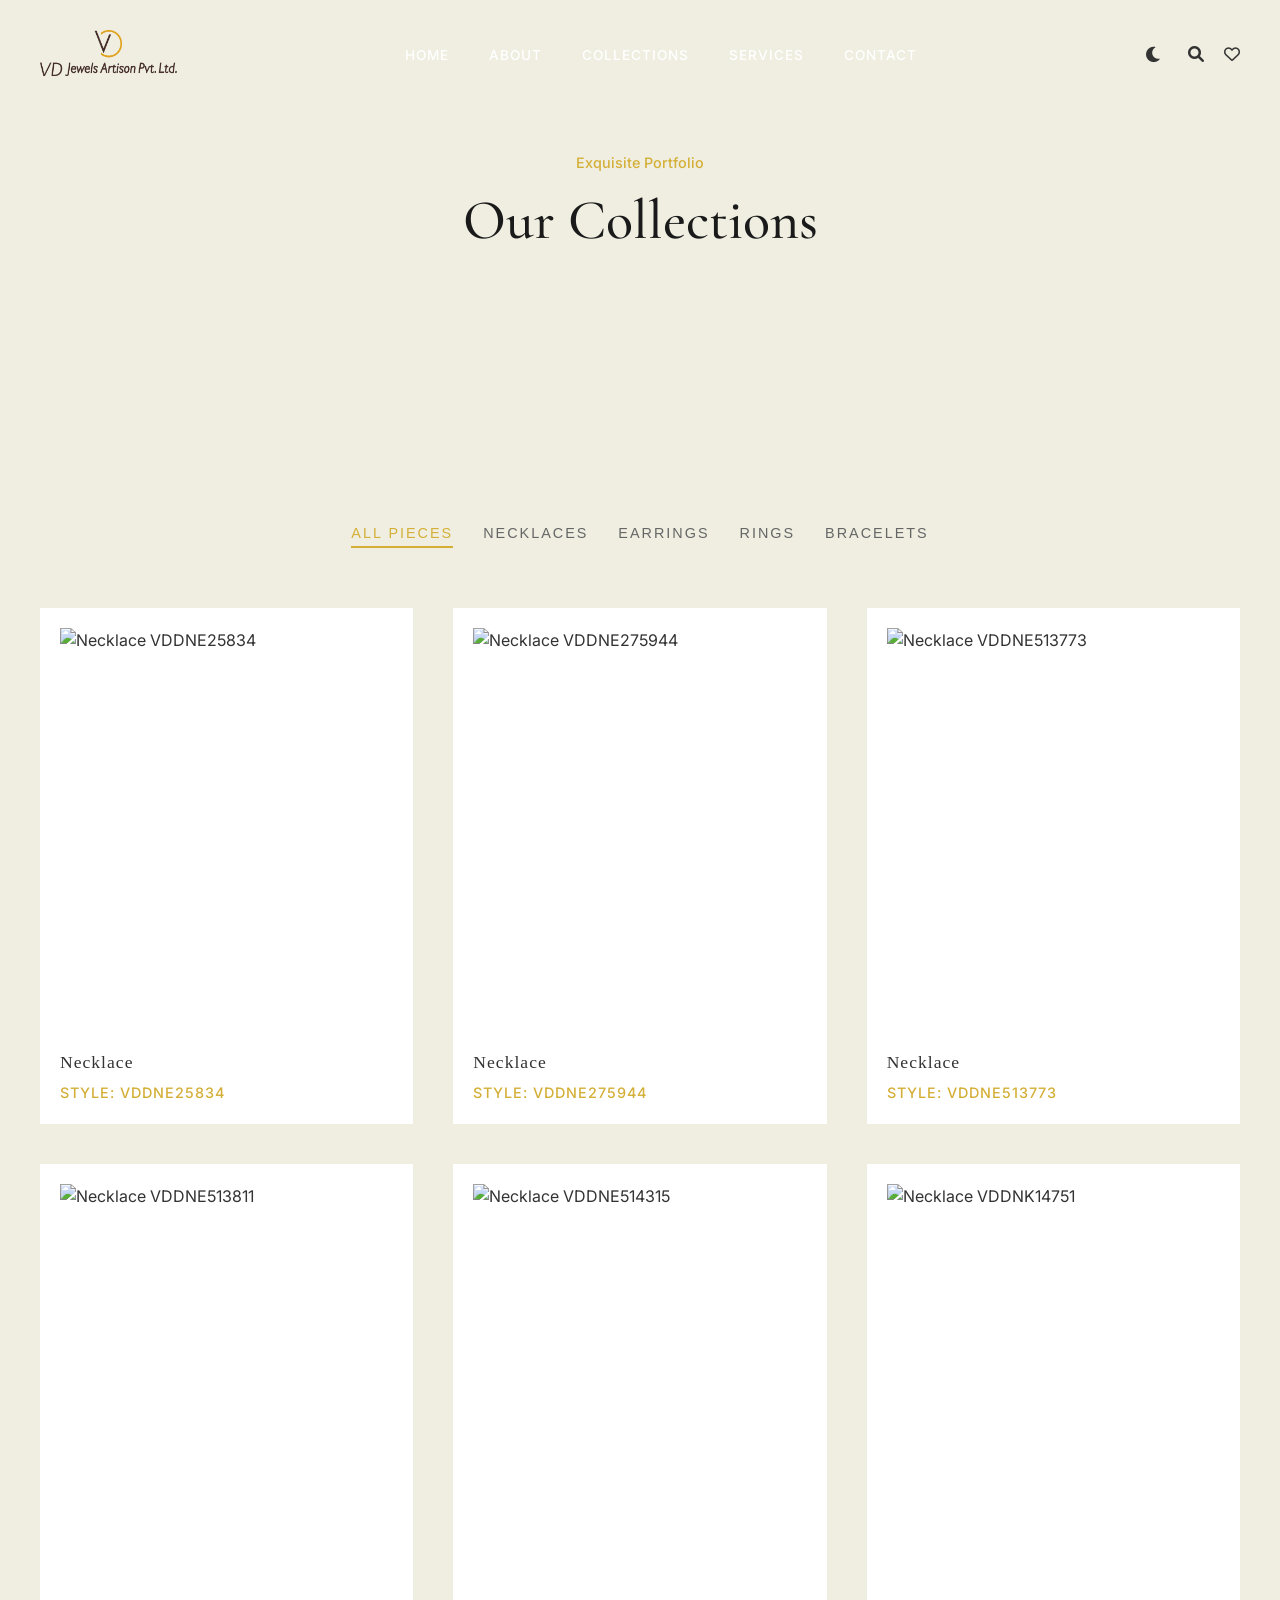
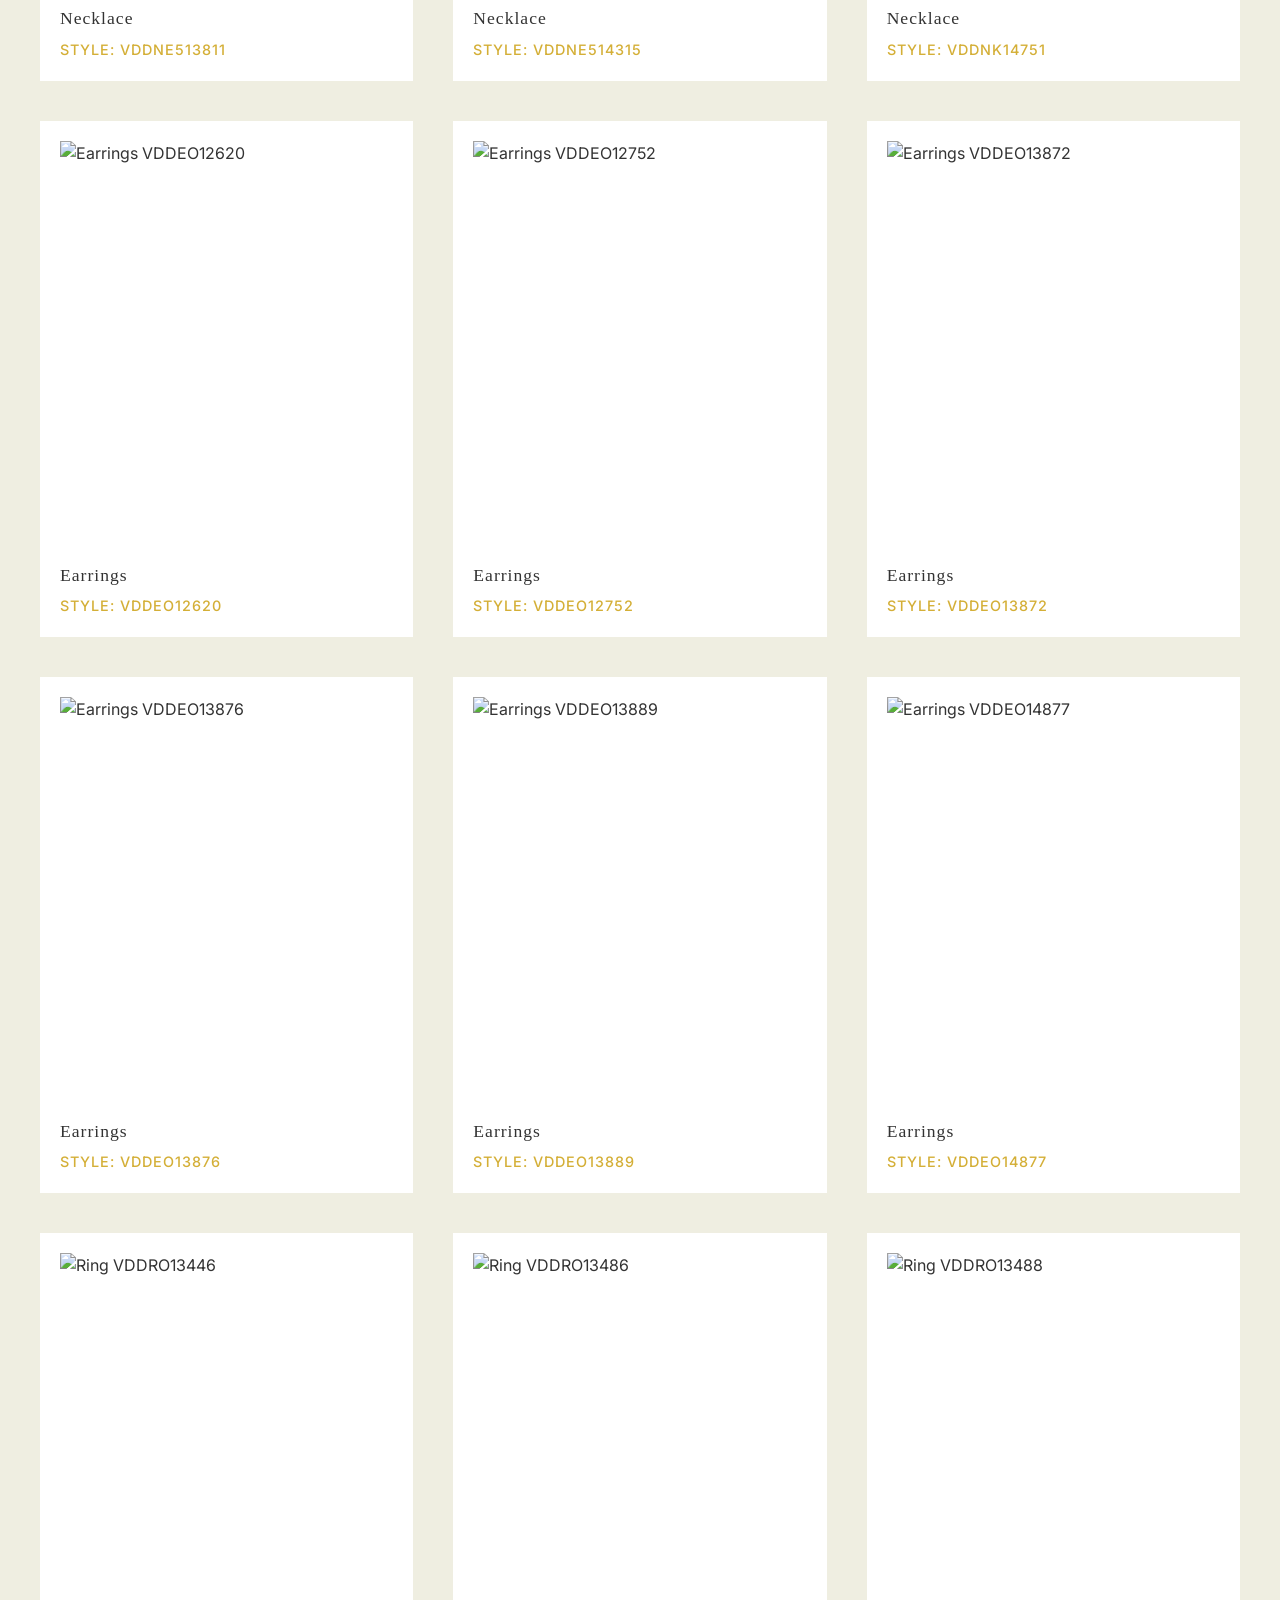
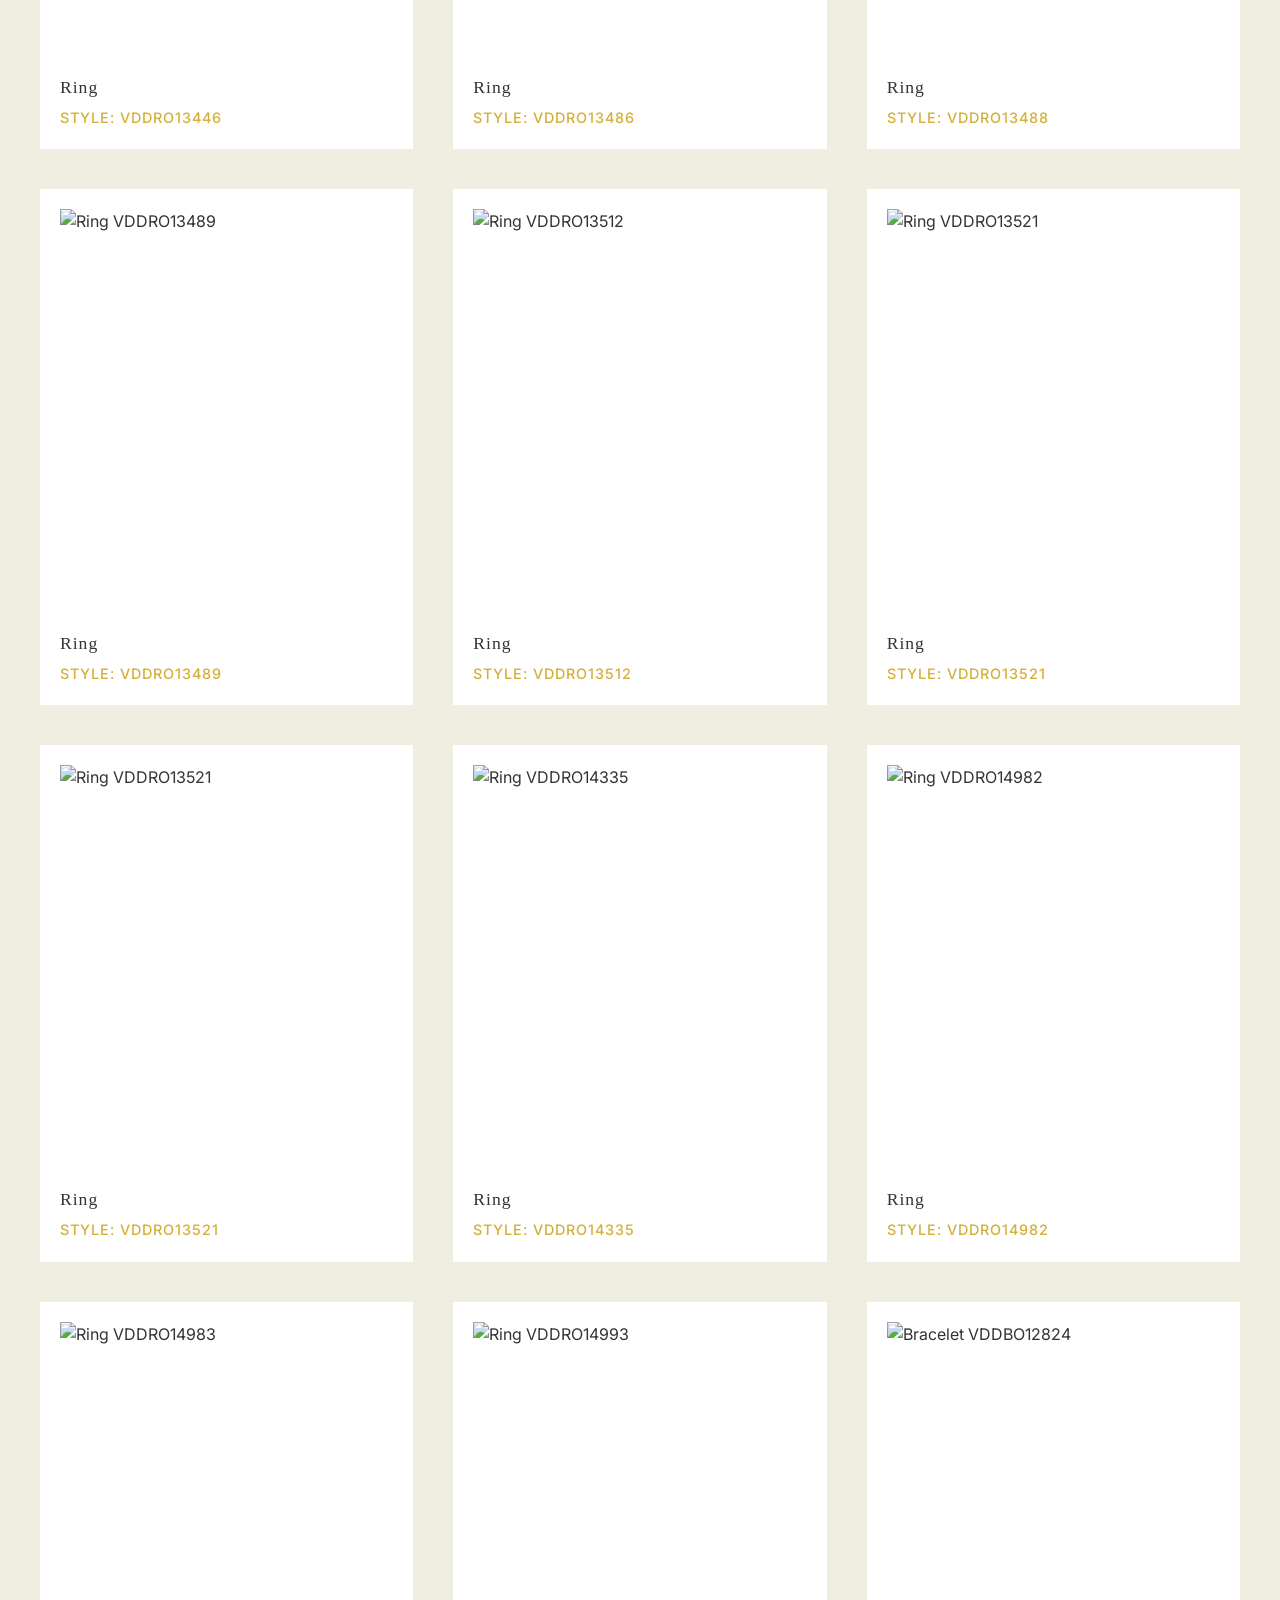
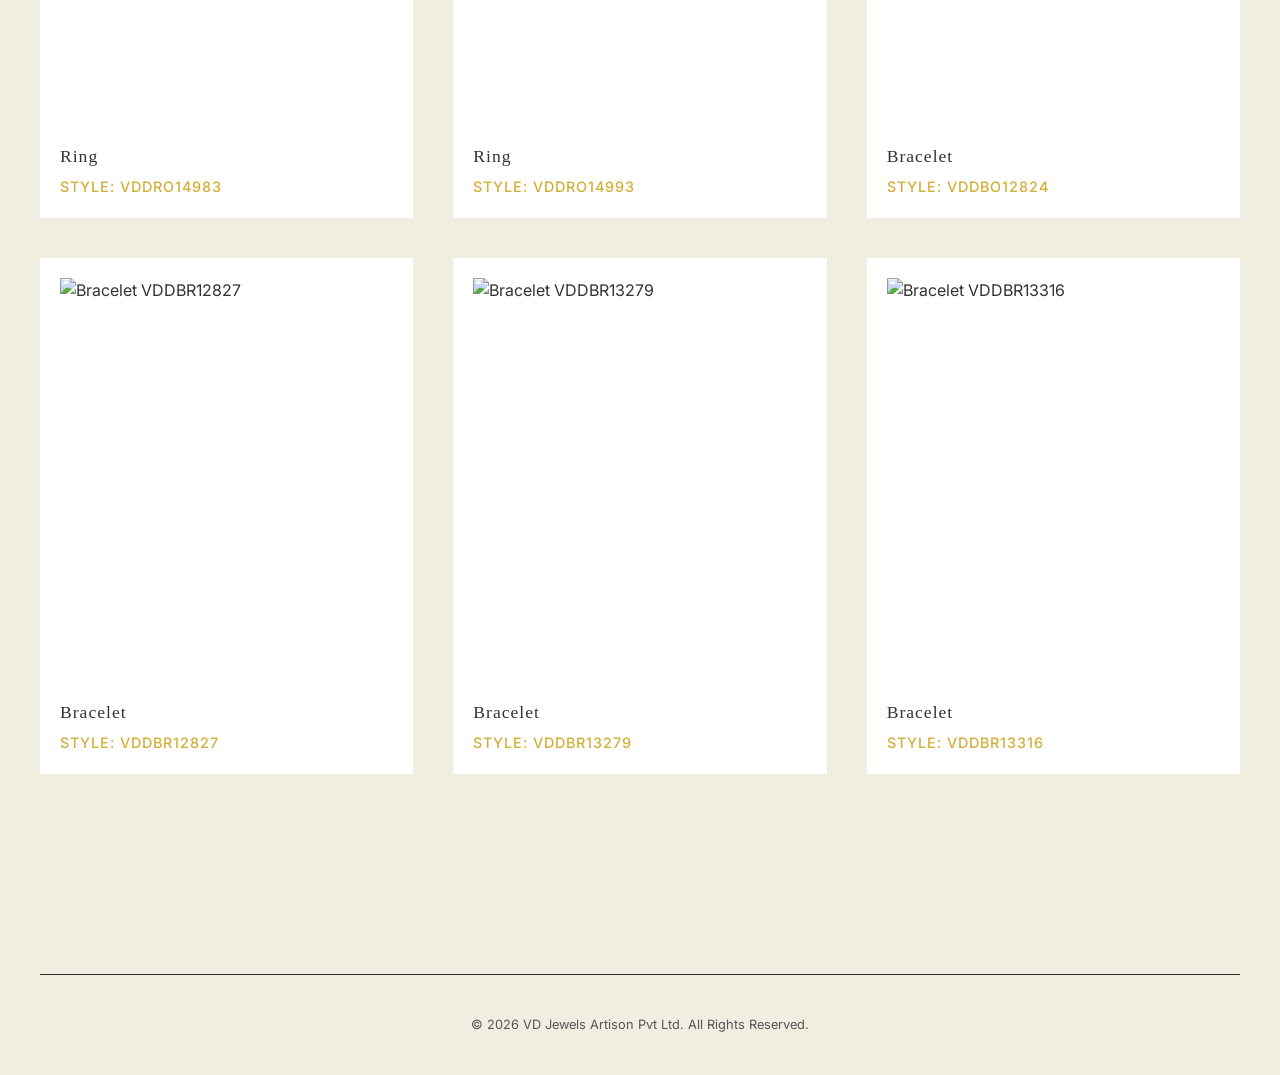
==== products.html @ 435f90dc "Summary (required) Upload" ====
<!DOCTYPE html>
<html lang="en">
<head>
    <meta charset="UTF-8">
    <meta name="viewport" content="width=device-width, initial-scale=1.0">
    <title>Collections | VD Jewels Artison</title>
    <link rel="stylesheet" href="index.css">
    <link rel="stylesheet" href="https://cdnjs.cloudflare.com/ajax/libs/font-awesome/6.0.0/css/all.min.css">
    <style>
        .filter-container {
            display: flex;
            justify-content: center;
            gap: 30px;
            margin-bottom: 60px;
        }
        .filter-btn {
            background: none;
            border: none;
            font-size: 0.9rem;
            text-transform: uppercase;
            letter-spacing: 2px;
            cursor: pointer;
            color: var(--text-light);
            padding-bottom: 5px;
            border-bottom: 2px solid transparent;
            transition: var(--transition);
        }
        .filter-btn.active {
            color: var(--accent-gold);
            border-bottom: 2px solid var(--accent-gold);
        }
        .gallery-grid {
            display: grid;
            grid-template-columns: repeat(auto-fill, minmax(350px, 1fr));
            gap: 40px;
        }
        .product-item {
            background: white;
            padding: 20px;
            transition: var(--transition);
        }
        .product-item:hover {
            box-shadow: 0 20px 40px rgba(0,0,0,0.05);
            transform: translateY(-10px);
        }
        .product-img-wrapper {
            height: 400px;
            overflow: hidden;
            margin-bottom: 20px;
            background-color: #ffffff; /* White background as requested */
            display: flex;
            align-items: center;
            justify-content: center;
        }
        .product-img-wrapper img {
            width: 100%;
            height: 100%;
            object-fit: cover;
            mix-blend-mode: multiply; /* Blends white background to pure white */
        }
        .product-info h3 {
            font-size: 1.2rem;
            margin-bottom: 5px;
        }
        .product-info p {
            color: var(--accent-gold);
            font-weight: 500;
        }
    </style>
</head>
<body>
    <nav id="navbar" class="scrolled">
        <div class="container">
            <a href="index.html" class="logo">
                <img src="assets/logo_uploaded.png" alt="VD JEWELS ARTISON">
            </a>
            <ul class="nav-links">
                <li><a href="index.html">Home</a></li>
                <li><a href="about.html">About</a></li>
                <li><a href="products.html">Collections</a></li>
                <li><a href="services.html">Services</a></li>
                <li><a href="contact.html">Contact</a></li>
            </ul>
            <div class="nav-icons">
                <button id="theme-toggle" class="theme-toggle" aria-label="Toggle theme">
                    <i class="fas fa-moon"></i>
                </button>
                <a href="#"><i class="fas fa-search"></i></a>
                <a href="#"><i class="far fa-heart"></i></a>
            </div>
        </div>
    </nav>

    <header class="section-padding" style="background: var(--primary-color); padding-top: 150px; text-align: center;">
        <div class="container">
            <span class="section-subtitle">Exquisite Portfolio</span>
            <h1 class="section-title">Our Collections</h1>
        </div>
    </header>

    <section class="section-padding fade-in">
        <div class="container">
            <div class="filter-container">
                <button class="filter-btn active" data-filter="all">All Pieces</button>
                <button class="filter-btn" data-filter="necklaces">Necklaces</button>
                <button class="filter-btn" data-filter="earrings">Earrings</button>
                <button class="filter-btn" data-filter="rings">Rings</button>
                <button class="filter-btn" data-filter="bracelets">Bracelets</button>
            </div>

            <div class="gallery-grid" id="gallery-grid">
                <!-- Products will be generated here by JavaScript -->
            </div>
        </div>
    </section>

    <footer>
        <div class="container">
            <div class="footer-bottom">
                <p>&copy; 2026 VD Jewels Artison Pvt Ltd. All Rights Reserved.</p>
            </div>
        </div>
    </footer>

    <script src="main.js"></script>
    <script>
        // Data generation from local directories
        const categories = {
            'necklaces': {
                name: 'Necklace',
                images: [
                    'file:///D:/Web%20pages/Domestic/Necklaces/VDDNE25834%20F-2.jpg',
                    'file:///D:/Web%20pages/Domestic/Necklaces/VDDNE27594-4.png',
                    'file:///D:/Web%20pages/Domestic/Necklaces/VDDNE51377-3.png',
                    'file:///D:/Web%20pages/Domestic/Necklaces/VDDNE51381-1.jpg',
                    'file:///D:/Web%20pages/Domestic/Necklaces/VDDNE51431-5.png',
                    'file:///D:/Web%20pages/Domestic/Necklaces/VDDNK14751..jpg'
                ]
            },
            'earrings': {
                name: 'Earrings',
                images: [
                    'file:///D:/Web%20pages/Domestic/Earrings/VDDEO12620.png',
                    'file:///D:/Web%20pages/Domestic/Earrings/VDDEO12752.png',
                    'file:///D:/Web%20pages/Domestic/Earrings/VDDEO13872.jpg',
                    'file:///D:/Web%20pages/Domestic/Earrings/VDDEO13876.jpg',
                    'file:///D:/Web%20pages/Domestic/Earrings/VDDEO13889%20..jpg',
                    'file:///D:/Web%20pages/Domestic/Earrings/VDDEO14877.jpg'
                ]
            },
            'rings': {
                name: 'Ring',
                images: [
                    'file:///D:/Web%20pages/Domestic/Rings/VDDRO13446..jpg',
                    'file:///D:/Web%20pages/Domestic/Rings/VDDRO13486.jpg',
                    'file:///D:/Web%20pages/Domestic/Rings/VDDRO13488.jpg',
                    'file:///D:/Web%20pages/Domestic/Rings/VDDRO13489.jpg',
                    'file:///D:/Web%20pages/Domestic/Rings/VDDRO13512.jpg',
                    'file:///D:/Web%20pages/Domestic/Rings/VDDRO13521..jpg',
                    'file:///D:/Web%20pages/Domestic/Rings/VDDRO13521.jpg',
                    'file:///D:/Web%20pages/Domestic/Rings/VDDRO14335..jpg',
                    'file:///D:/Web%20pages/Domestic/Rings/VDDRO14982.jpg',
                    'file:///D:/Web%20pages/Domestic/Rings/VDDRO14983.jpg',
                    'file:///D:/Web%20pages/Domestic/Rings/VDDRO14993.jpg'
                ]
            },
            'bracelets': {
                name: 'Bracelet',
                images: [
                    'file:///D:/Web%20pages/Domestic/Bracelet/VDDBO12824.jpg',
                    'file:///D:/Web%20pages/Domestic/Bracelet/VDDBR12827.png',
                    'file:///D:/Web%20pages/Domestic/Bracelet/VDDBR13279.png',
                    'file:///D:/Web%20pages/Domestic/Bracelet/VDDBR13316.jpg'
                ]
            }
        };

        const galleryGrid = document.getElementById('gallery-grid');
        let productsHTML = '';

        for (const [catId, catData] of Object.entries(categories)) {
            catData.images.forEach((imgSrc, index) => {
                // Extract filename without extension and handle URL encoding
                const fullFileName = decodeURIComponent(imgSrc.split('/').pop());
                const fileNameNoExt = fullFileName.split('.')[0];
                // Get the first part of the filename (often the actual style code)
                const styleNumber = fileNameNoExt.split(' ')[0].replace(/[^a-zA-Z0-9]/g, ''); 
                
                productsHTML += `
                    <div class="product-item" data-category="${catId}">
                        <div class="product-img-wrapper">
                            <img src="${imgSrc}" alt="${catData.name} ${styleNumber}" loading="lazy">
                        </div>
                        <div class="product-info">
                            <h3 style="font-family: 'Playfair Display', serif; font-size: 1.1rem; letter-spacing: 1px;">${catData.name}</h3>
                            <p style="color: var(--accent-gold); font-size: 0.9rem; letter-spacing: 1px; margin-top: 5px;">STYLE: ${styleNumber}</p>
                        </div>
                    </div>
                `;
            });
        }

        galleryGrid.innerHTML = productsHTML;

        // Filtering Logic
        const filterBtns = document.querySelectorAll('.filter-btn');
        const productItems = document.querySelectorAll('.product-item');

        function applyFilter(filterValue) {
            filterBtns.forEach(b => b.classList.remove('active'));
            const activeBtn = document.querySelector(`.filter-btn[data-filter="${filterValue}"]`);
            if (activeBtn) activeBtn.classList.add('active');

            productItems.forEach(item => {
                if (filterValue === 'all' || item.getAttribute('data-category') === filterValue) {
                    item.style.display = 'block';
                    setTimeout(() => {
                        item.style.opacity = '1';
                        item.style.transform = 'scale(1)';
                    }, 50);
                } else {
                    item.style.opacity = '0';
                    item.style.transform = 'scale(0.95)';
                    setTimeout(() => {
                        item.style.display = 'none';
                    }, 400);
                }
            });
        }

        filterBtns.forEach(btn => {
            btn.addEventListener('click', () => {
                applyFilter(btn.getAttribute('data-filter'));
            });
        });

        // URL Parameter handling
        window.addEventListener('DOMContentLoaded', () => {
            const urlParams = new URLSearchParams(window.location.search);
            const collection = urlParams.get('collection');
            if (collection && ['necklaces', 'earrings', 'rings', 'bracelets'].includes(collection)) {
                applyFilter(collection);
            }
        });
    </script>
</body>
</html>
---- index.css ----
@import url('https://fonts.googleapis.com/css2?family=Inter:wght@300;400;500;600&family=Cormorant+Garamond:ital,wght@0,300;0,400;0,500;0,600;0,700;1,400&display=swap');

:root {
    --primary-color: #EFEEE1;
    --accent-gold: #D4AF37;
    --accent-gold-dark: #B8860B;
    --charcoal: #1A1A1A;
    --deep-charcoal: #0D0D0D;
    --warm-beige: #F5F5DC;
    --text-color: #333333;
    --text-light: #666666;
    --white: #FFFFFF;
    --glass-bg: rgba(239, 238, 225, 0.7);
    --transition: all 0.4s cubic-bezier(0.4, 0, 0.2, 1);
    --bg-color: var(--primary-color);
    --card-bg: var(--white);
}

body.dark-mode {
    --primary-color: #000000;
    --bg-color: #000000;
    --charcoal: #CCCCCC;
    --text-color: #E0E0E0;
    --text-light: #A0A0A0;
    --glass-bg: rgba(0, 0, 0, 0.8);
    --card-bg: #111111;
    --warm-beige: #1A1A1A;
}

* {
    margin: 0;
    padding: 0;
    box-sizing: border-box;
}

html {
    scroll-behavior: smooth;
}

body {
    font-family: 'Inter', sans-serif;
    background-color: var(--bg-color);
    color: var(--text-color);
    line-height: 1.6;
    overflow-x: hidden;
    transition: background-color 0.5s ease, color 0.5s ease;
}

h1, h2, h3, h4, .serif {
    font-family: 'Cormorant Garamond', serif;
    font-weight: 500;
}

a {
    text-decoration: none;
    color: inherit;
    transition: var(--transition);
}

ul {
    list-style: none;
}

img {
    max-width: 100%;
    display: block;
}

.container {
    max-width: 1400px;
    margin: 0 auto;
    padding: 0 40px;
}

/* Typography Utilities */
.text-center { text-align: center; }
.gold-text { color: var(--accent-gold); }
.uppercase { text-transform: uppercase; letter-spacing: 0.15em; }
.section-title {
    font-size: clamp(2rem, 5vw, 3.5rem);
    margin-bottom: 20px;
    color: var(--charcoal);
}
.section-subtitle {
    font-size: 0.9rem;
    font-weight: 500;
    color: var(--accent-gold);
    margin-bottom: 10px;
}

/* Layout Utilities */
.section-padding {
    padding: 120px 0;
}

/* Navbar */
/* New Strip Navbar */
.new-strip-nav {
    position: fixed;
    top: 0;
    left: 0;
    width: 100%;
    z-index: 1000;
    background-color: transparent !important; /* Transparent before scroll */
    border-bottom: 1px solid transparent; /* Hidden border initially */
    padding: 10px 0 !important;
    transition: background-color 0.4s ease, border-color 0.4s ease;
}

.new-strip-nav.scrolled {
    background-color: #E6E1D9 !important; /* Light cream beige on scroll */
    border-bottom: 1px solid #5D534A; /* Dark brown bottom strip */
}

.strip-container {
    display: flex;
    justify-content: space-between;
    align-items: center;
    max-width: 100%; /* Changed from 1400px to make it continuous */
    margin: 0 auto;
    padding: 0 60px; /* Slight extra padding for ultra-wide screens */
    width: 100%;
}

.new-strip-nav .logo img {
    height: 60px; /* Increased slightly */
    width: auto;
    transition: height 0.4s ease;
}

.new-strip-nav .strip-links {
    display: flex;
    gap: 35px;
    margin: 0 auto;
    list-style: none;
    padding: 0;
}

.new-strip-nav .strip-links a {
    color: var(--accent-gold) !important;
    font-size: 0.75rem;
    font-weight: 500;
    letter-spacing: 2px;
    text-transform: uppercase;
    text-decoration: none;
    transition: color 0.3s ease;
}

.new-strip-nav .strip-links a::after {
    display: none; /* remove original underline effect */
}

.new-strip-nav .strip-links a:hover {
    color: #fff !important;
}

.new-strip-nav .nav-connect-btn {
    border: 1px solid var(--accent-gold);
    color: var(--accent-gold);
    padding: 8px 25px;
    font-size: 0.75rem;
    font-weight: 500;
    letter-spacing: 2px;
    text-transform: uppercase;
    text-decoration: none;
    transition: all 0.3s ease;
}

.new-strip-nav .nav-connect-btn:hover {
    background-color: var(--accent-gold);
    color: #000;
}

.nav-actions {
    display: flex;
    align-items: center;
    gap: 20px;
}

.strip-theme-toggle {
    background: transparent;
    border: none;
    color: var(--accent-gold);
    font-size: 1.1rem;
    cursor: pointer;
    transition: color 0.3s ease;
    padding: 5px;
}

.strip-theme-toggle:hover {
    color: #fff;
}

/* Dark Mode Navigation Overrides */
body.dark-mode .new-strip-nav.scrolled {
    background-color: #111111 !important;
    border-bottom: 1px solid #333333;
}

body.dark-mode .new-strip-nav .strip-links a,
body.dark-mode .strip-theme-toggle {
    color: #CCCCCC !important;
}

body.dark-mode .strip-theme-toggle:hover,
body.dark-mode .new-strip-nav .strip-links a:hover {
    color: #FFFFFF !important;
}

body.dark-mode .new-strip-nav .nav-connect-btn {
    border-color: #CCCCCC;
    color: #CCCCCC;
}

body.dark-mode .new-strip-nav .nav-connect-btn:hover {
    background-color: #CCCCCC;
    color: #111111;
}

nav {
    position: fixed;
    top: 0;
    left: 0;
    width: 100%;
    z-index: 1000;
    padding: 25px 0;
    transition: var(--transition);
}

nav.scrolled {
    background: var(--glass-bg);
    backdrop-filter: blur(15px);
    padding: 15px 0;
    box-shadow: 0 4px 30px rgba(0, 0, 0, 0.05);
}

nav .container {
    display: flex;
    justify-content: space-between;
    align-items: center;
}

.logo {
    display: flex;
    align-items: center;
}

.logo img {
    height: 60px;
    width: auto;
}

nav.scrolled .logo img {
    height: 50px;
}

.nav-icons {
    display: flex;
    align-items: center;
    gap: 20px;
}

.theme-toggle {
    background: none;
    border: none;
    color: inherit;
    cursor: pointer;
    font-size: 1.1rem;
    padding: 5px;
    transition: var(--transition);
}

.theme-toggle:hover {
    color: var(--accent-gold);
}

.nav-links {
    display: flex;
    gap: 40px;
}

.nav-links a {
    font-size: 0.85rem;
    font-weight: 500;
    text-transform: uppercase;
    letter-spacing: 1px;
    position: relative;
    color: var(--white); /* Ensure links are white on dark bg */
}

.nav-links a::after {
    content: '';
    position: absolute;
    bottom: -5px;
    left: 0;
    width: 0;
    height: 1px;
    background: var(--accent-gold);
    transition: var(--transition);
}

.nav-links a:hover::after {
    width: 100%;
}

/* Hero Section */
.hero {
    height: 100vh;
    width: 100%;
    position: relative;
    display: flex;
    align-items: center;
    justify-content: flex-start; /* Align text to left like screenshot */
    overflow: hidden;
    background: radial-gradient(circle at center, #7A614A 0%, #4A3728 100%);
}

.hero-img {
    position: absolute;
    top: 0;
    right: -10%;
    width: 90%;
    height: 100%;
    object-fit: cover;
    object-position: center top;
    z-index: 0;
    opacity: 0.7;
    filter: sepia(0.3) contrast(1.1);
    mix-blend-mode: multiply;
}

/* Dark Mode Overrides for Hero Banner */
body.dark-mode .hero {
    background: radial-gradient(circle at center, #2A2A2A 0%, #000000 100%);
}

body.dark-mode .hero-img {
    mix-blend-mode: luminosity;
    opacity: 0.6;
    filter: contrast(1.1);
}

.hero-content {
    text-align: left;
    color: var(--white);
    max-width: 900px;
    padding-left: 100px;
    z-index: 1;
}

.hero-content .est {
    font-size: 0.8rem;
    letter-spacing: 4px;
    text-transform: uppercase;
    color: var(--accent-gold);
    margin-bottom: 20px;
    display: block;
}

.hero-content h1 {
    font-size: clamp(3.5rem, 10vw, 7rem);
    line-height: 1.1;
    margin-bottom: 30px;
    font-weight: 300;
}

.gold-italic {
    color: var(--accent-gold);
    font-style: italic;
    font-family: 'Cormorant Garamond', serif;
}

.hero-tagline {
    font-family: 'Cormorant Garamond', serif;
    font-style: italic;
    font-size: 1.5rem;
    margin-bottom: 40px;
    display: flex;
    align-items: center;
    gap: 20px;
}

.hero-tagline::before {
    content: '';
    width: 60px;
    height: 1px;
    background: var(--accent-gold);
}

.hero-description {
    font-size: 1.2rem;
    line-height: 1.6;
    margin-bottom: 50px;
    max-width: 650px;
    opacity: 0.9;
}

.hero-buttons {
    display: flex;
    gap: 20px;
}

.btn-solid {
    background: linear-gradient(135deg, #D4AF37 0%, #B8860B 100%);
    color: var(--white);
    border: none;
}

.btn-outline {
    background: transparent;
    border: 1px solid rgba(255,255,255,0.5);
    color: var(--white);
}

.btn-outline:hover {
    border-color: var(--accent-gold);
    background: rgba(212, 175, 55, 0.1);
}

.cta-button {
    display: inline-block;
    padding: 18px 45px;
    background: transparent;
    border: 1px solid var(--accent-gold);
    color: var(--accent-gold);
    text-transform: uppercase;
    letter-spacing: 2px;
    font-size: 0.8rem;
    font-weight: 600;
    transition: var(--transition);
    cursor: pointer;
    overflow: hidden;
    position: relative;
}

.cta-button:hover {
    background: var(--accent-gold);
    color: var(--white);
}

/* Glassmorphism */
.glass {
    background: rgba(255, 255, 255, 0.05);
    backdrop-filter: blur(10px);
    border: 1px solid rgba(255, 255, 255, 0.1);
    box-shadow: 0 8px 32px 0 rgba(0, 0, 0, 0.1);
}

/* Collections Grid */
.collections-grid {
    display: grid;
    grid-template-columns: repeat(auto-fit, minmax(300px, 1fr));
    gap: 30px;
    margin-top: 60px;
}

.collection-card {
    position: relative;
    height: 500px;
    overflow: hidden;
    cursor: pointer;
}

.collection-card img {
    width: 100%;
    height: 100%;
    object-fit: cover;
    transition: transform 0.8s cubic-bezier(0.4, 0, 0.2, 1);
}

.collection-card:hover img {
    transform: scale(1.1);
}

.collection-overlay {
    position: absolute;
    bottom: 0;
    left: 0;
    width: 100%;
    padding: 40px;
    background: linear-gradient(to top, rgba(0,0,0,0.8), transparent);
    color: var(--white);
    transition: var(--transition);
}

.collection-overlay h3 {
    font-size: 2rem;
    margin-bottom: 10px;
}

.collection-overlay span {
    font-size: 0.8rem;
    text-transform: uppercase;
    letter-spacing: 2px;
    opacity: 0.8;
}

/* Why Choose Us */
.features {
    background-color: var(--deep-charcoal);
    color: var(--white);
}

.features-grid {
    display: grid;
    grid-template-columns: repeat(auto-fit, minmax(250px, 1fr));
    gap: 50px;
}

.feature-item {
    text-align: center;
}

.feature-item i {
    font-size: 2.5rem;
    color: var(--accent-gold);
    margin-bottom: 25px;
    display: block;
}

.feature-item h3 {
    margin-bottom: 15px;
    font-size: 1.5rem;
}

.feature-item p {
    font-size: 0.95rem;
    color: #aaa;
}

/* Testimonials */
.testimonials {
    background: var(--warm-beige);
}

.testimonial-card {
    max-width: 800px;
    margin: 0 auto;
    text-align: center;
}

.testimonial-card p {
    font-size: 1.5rem;
    font-family: 'Playfair Display', serif;
    font-style: italic;
    margin-bottom: 30px;
}

.testimonial-author {
    font-weight: 600;
    text-transform: uppercase;
    letter-spacing: 2px;
    font-size: 0.9rem;
}

/* Footer */
footer {
    background: var(--deep-charcoal);
    color: var(--white);
    padding: 80px 0 40px;
}

.footer-content {
    display: grid;
    grid-template-columns: 2fr 1fr 1fr 1fr;
    gap: 60px;
    margin-bottom: 60px;
}

.footer-logo {
    font-size: 2rem;
    margin-bottom: 20px;
}

.footer-links h4 {
    margin-bottom: 25px;
    color: var(--accent-gold);
    text-transform: uppercase;
    font-size: 0.9rem;
}

.footer-links ul li {
    margin-bottom: 15px;
}

.footer-links ul li a {
    color: #999;
    font-size: 0.9rem;
}

.footer-links ul li a:hover {
    color: var(--accent-gold);
}

.footer-bottom {
    border-top: 1px solid #333;
    padding-top: 40px;
    text-align: center;
    color: #666;
    font-size: 0.8rem;
}

/* Animations */
@keyframes fadeInUp {
    to {
        opacity: 1;
        transform: translateY(0);
    }
}

.fade-in {
    opacity: 0;
    transform: translateY(30px);
    transition: opacity 1s ease-out, transform 1s ease-out;
}

.fade-in.appear {
    opacity: 1;
    transform: translateY(0);
}

/* Responsive */
@media (max-width: 992px) {
    .footer-content {
        grid-template-columns: 1fr 1fr;
    }
}

@media (max-width: 768px) {
    .nav-links {
        display: none;
    }
    .container {
        padding: 0 20px;
    }
    .footer-content {
        grid-template-columns: 1fr;
    }
}

/* Company at a glance (Minimal) */
.glance-grid-minimal {
    display: grid;
    grid-template-columns: repeat(2, 1fr);
    column-gap: 80px;
    row-gap: 40px;
    text-align: left;
    max-width: 1100px;
    margin-left: auto;
    margin-right: auto;
}

.glance-item-minimal {
    display: flex;
    align-items: flex-start;
    gap: 20px;
}

.glance-num {
    font-size: 1.2rem;
    color: var(--accent-gold);
    line-height: 1.6;
}

.glance-item-minimal p {
    font-size: 0.95rem;
    color: #555;
    line-height: 1.6;
    margin: 0;
}

@media (max-width: 768px) {
    .glance-grid-minimal {
        grid-template-columns: 1fr;
        column-gap: 0;
    }
}


/* Leadership Section */
.leadership-grid {
    display: grid;
    grid-template-columns: repeat(2, 1fr);
    gap: 40px;
    margin-top: 50px;
}

.leadership-grid-3 {
    display: grid;
    grid-template-columns: repeat(3, 1fr);
    gap: 40px;
    margin-top: 40px; /* Space between the two grids */
}

.leader-card {
    background: #fff;
    box-shadow: 0 10px 30px rgba(0,0,0,0.03);
    overflow: hidden;
    transition: transform 0.3s ease;
}

.leader-card:hover {
    transform: translateY(-5px);
}

.leader-img-wrapper {
    position: relative;
    height: 500px;
    overflow: hidden;
}

.leader-img-wrapper img {
    width: 100%;
    height: 100%;
    object-fit: cover;
    object-position: top center;
    filter: grayscale(100%) contrast(1.1);
    transition: filter 0.5s ease, transform 0.5s ease;
}

.leader-card:hover .leader-img-wrapper img {
    filter: grayscale(0%) contrast(1);
    transform: scale(1.05);
}

.leader-info-overlay {
    position: absolute;
    bottom: 0;
    left: 0;
    width: 100%;
    padding: 60px 40px 30px;
    background: linear-gradient(to top, rgba(0,0,0,0.8) 0%, transparent 100%);
    color: var(--white);
}

.leader-info-overlay h3 {
    font-size: 2rem;
    margin-bottom: 5px;
}

.leader-role {
    font-size: 0.8rem;
    letter-spacing: 2px;
    color: var(--accent-gold);
    text-transform: uppercase;
}

.leader-description {
    padding: 40px;
}

.leader-description p {
    color: #555;
    line-height: 1.8;
    font-size: 0.95rem;
}

@media (max-width: 992px) {
    .leadership-grid, .leadership-grid-3 {
        grid-template-columns: 1fr;
    }
}

/* Legacy in Numbers Section */
.legacy-stats {
    background-color: #7A614A; /* Bronze/Brown from screenshot */
    color: var(--white);
    padding: 100px 0;
    text-align: center;
}

.legacy-stats .section-subtitle {
    color: #D4AF37;
    font-size: 0.8rem;
    letter-spacing: 3px;
    margin-bottom: 15px;
}

.legacy-stats .section-title {
    color: var(--white);
    font-size: 3rem;
    margin-bottom: 80px;
}

.stats-grid-v2 {
    display: grid;
    grid-template-columns: repeat(6, 1fr);
    gap: 20px;
    border-top: 1px solid rgba(255,255,255,0.1);
    border-bottom: 1px solid rgba(255,255,255,0.1);
    padding: 60px 0;
}

.stat-v2 {
    padding: 0 20px;
    border-right: 1px solid rgba(255,255,255,0.1);
}

.stat-v2:last-child {
    border-right: none;
}

.stat-v2 h3 {
    font-size: 2.5rem;
    color: #D4AF37;
    margin-bottom: 10px;
}

.stat-v2 p {
    font-size: 0.7rem;
    text-transform: uppercase;
    letter-spacing: 2px;
    line-height: 1.4;
    opacity: 0.8;
}

@media (max-width: 1200px) {
    .stats-grid-v2 {
        grid-template-columns: repeat(3, 1fr);
        gap: 40px;
    }
    .stat-v2:nth-child(3n) {
        border-right: none;
    }
}

@media (max-width: 768px) {
    .stats-grid-v2 {
        grid-template-columns: repeat(2, 1fr);
    }
    .stat-v2:nth-child(2n) {
        border-right: none;
    }
}

/* Company at a Glance Section */
.company-glance-section {
    background: #FAFAFA;
    color: var(--charcoal);
}

.house-subtitle {
    color: var(--accent-gold);
    letter-spacing: 3px;
}

.glance-title {
    font-size: 3.5rem;
    margin-bottom: 20px;
}

/* Dark Mode Overrides for Company at a Glance */
body.dark-mode .company-glance-section {
    background: #1A1A1A; /* Grey background */
    color: #E4E6EB; /* Text color */
}

body.dark-mode .company-glance-section .glance-item-minimal p {
    color: #E4E6EB; /* Brighter grey text */
}

body.dark-mode .company-glance-section .glance-title {
    color: var(--accent-gold); /* Make the entire title gold */
}

body.dark-mode .company-glance-section .glance-title .gold-italic {
    color: var(--accent-gold); /* Keep the italic part gold too */
}

/* Alternating Background Layouts in Dark Mode */
body.dark-mode .leadership-section {
    background-color: #000000 !important;
}

body.dark-mode .legacy-stats {
    background-color: #1A1A1A !important;
}

body.dark-mode .collections-section {
    background-color: #000000 !important;
}

body.dark-mode .features {
    background-color: #1A1A1A !important;
}

body.dark-mode .testimonials {
    background-color: #000000 !important;
}

body.dark-mode .cta-section {
    background-color: #1A1A1A !important;
}

body.dark-mode footer {
    background-color: #000000 !important;
}

/* Light Mode Alternating Layout Colors */
body:not(.dark-mode) .hero {
    background: radial-gradient(circle at center, #8A735B 0%, #735B45 100%) !important;
}

body:not(.dark-mode) .company-glance-section {
    background-color: #f5f5f5 !important;
    color: var(--charcoal) !important;
}
body:not(.dark-mode) .company-glance-section p {
    color: #555555 !important;
}
body:not(.dark-mode) .company-glance-section .house-subtitle,
body:not(.dark-mode) .company-glance-section .glance-title {
    color: var(--accent-gold-dark) !important;
}

body:not(.dark-mode) .leadership-section {
    background-color: #efeee1 !important;
    color: var(--charcoal) !important;
}

body:not(.dark-mode) .legacy-stats {
    background-color: #735b45 !important;
    color: #FFFFFF !important;
}
body:not(.dark-mode) .legacy-stats .section-title,
body:not(.dark-mode) .legacy-stats p,
body:not(.dark-mode) .legacy-stats h3 {
    color: #FFFFFF !important;
}
body:not(.dark-mode) .legacy-stats .section-subtitle,
body:not(.dark-mode) .legacy-stats .stat-v2 h3 {
    color: #D4AF37 !important;
}

body:not(.dark-mode) .collections-section {
    background-color: #f5f5f5 !important;
    color: var(--charcoal) !important;
}
body:not(.dark-mode) .collections-section .section-title {
    color: var(--charcoal) !important;
}
body:not(.dark-mode) .collections-section .section-subtitle {
    color: var(--accent-gold-dark) !important;
}

body:not(.dark-mode) .features {
    background-color: #efeee1 !important;
    color: var(--charcoal) !important;
}
body:not(.dark-mode) .features .section-title,
body:not(.dark-mode) .features h3 {
    color: var(--charcoal) !important;
}
body:not(.dark-mode) .features p {
    color: #555555 !important;
}

body:not(.dark-mode) .testimonials {
    background-color: #735b45 !important;
    color: #FFFFFF !important;
}
body:not(.dark-mode) .testimonials .testimonial-card p {
    color: #FFFFFF !important;
}

body:not(.dark-mode) .cta-section {
    background-color: #f5f5f5 !important;
    color: var(--charcoal) !important;
}
body:not(.dark-mode) .cta-section .section-title,
body:not(.dark-mode) .cta-section p {
    color: var(--charcoal) !important;
}

body:not(.dark-mode) footer {
    background-color: #efeee1 !important;
    color: var(--charcoal) !important;
}
body:not(.dark-mode) footer p, 
body:not(.dark-mode) footer a {
    color: #555555 !important;
}
body:not(.dark-mode) footer .footer-links h4 {
    color: var(--accent-gold-dark) !important;
}
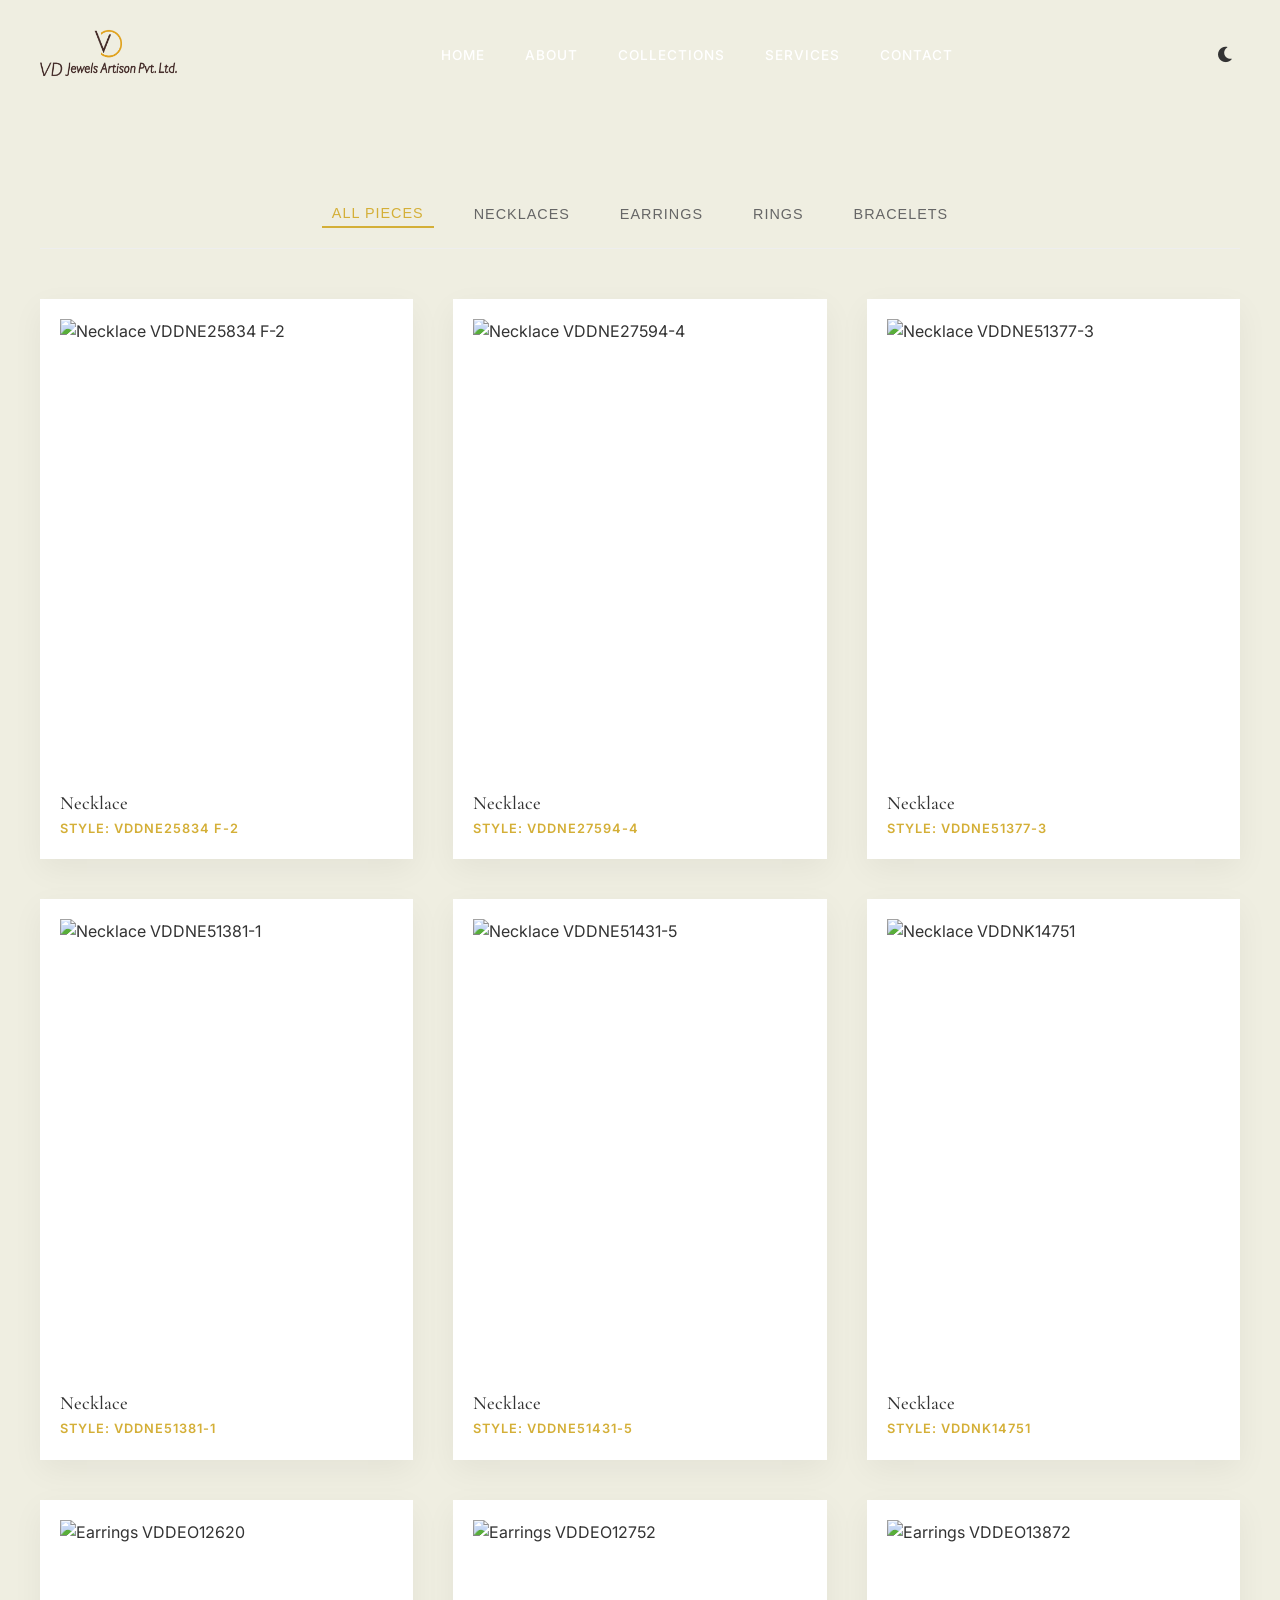
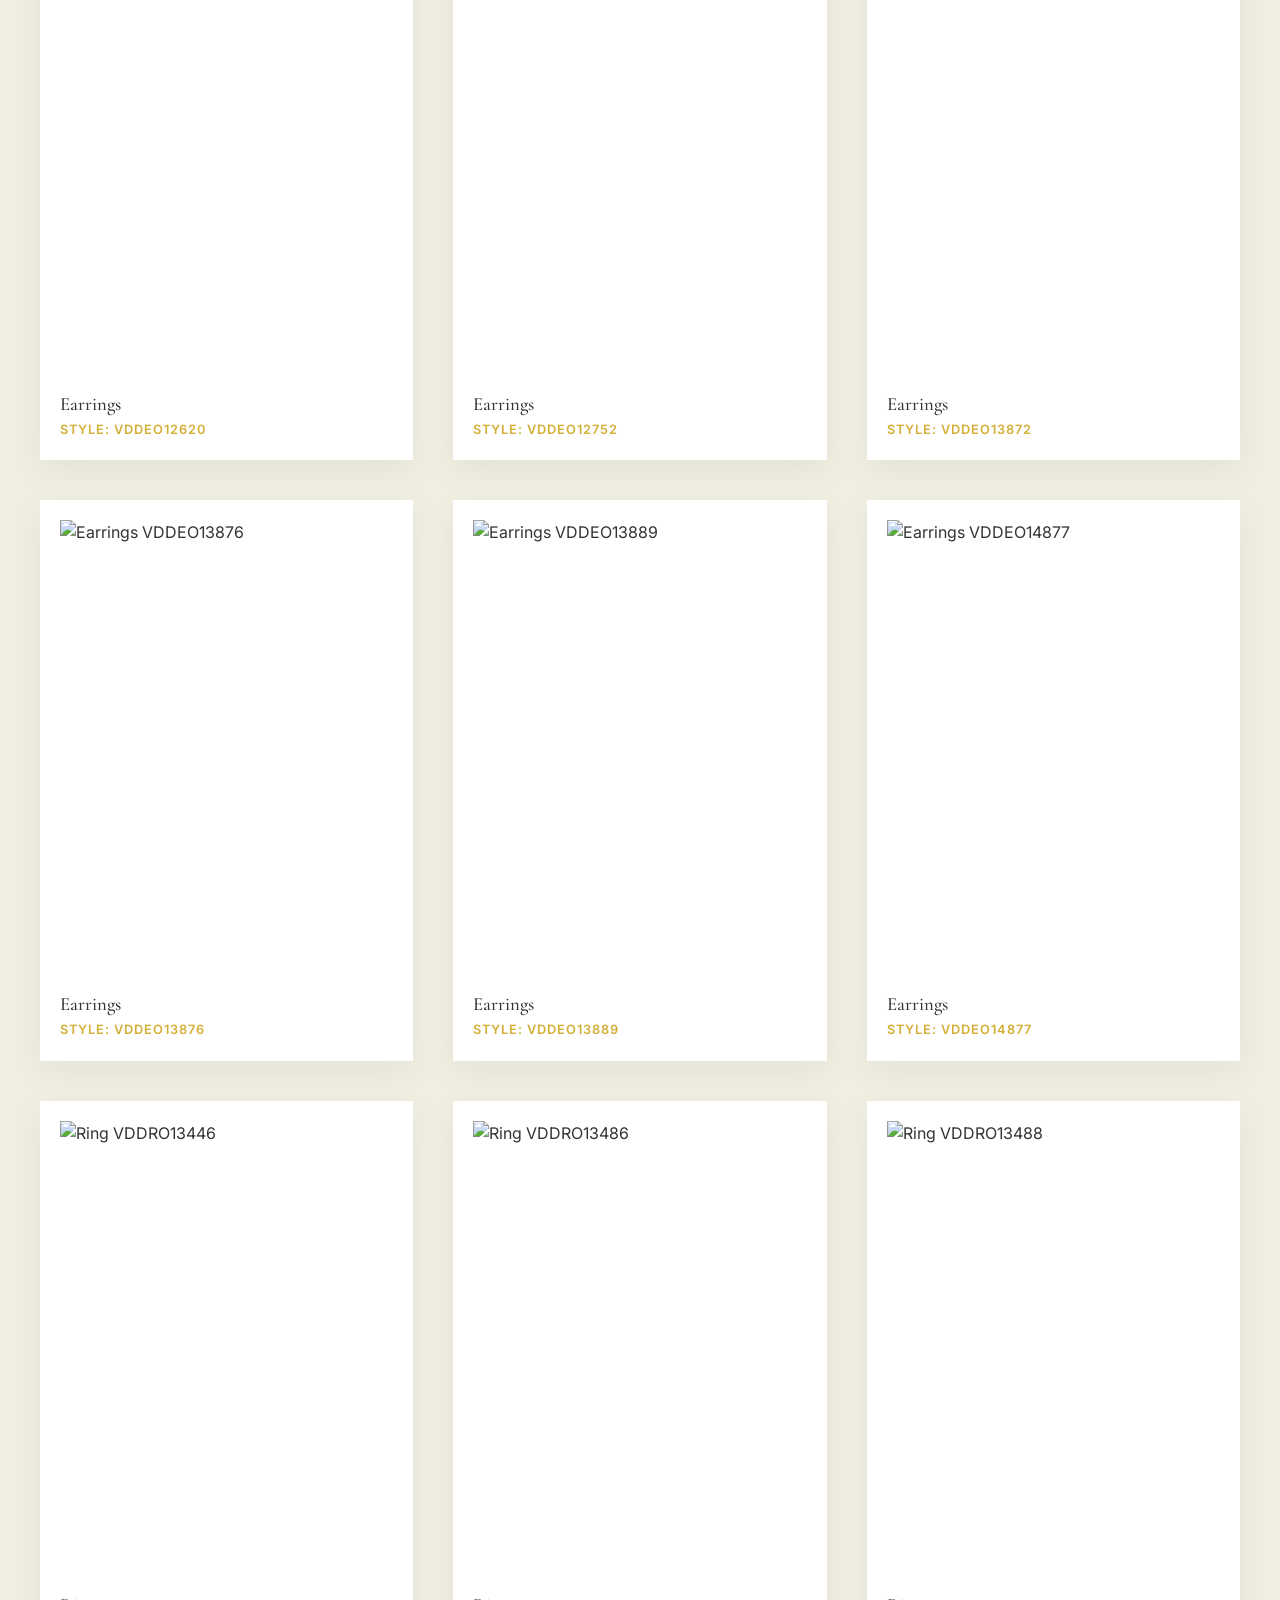
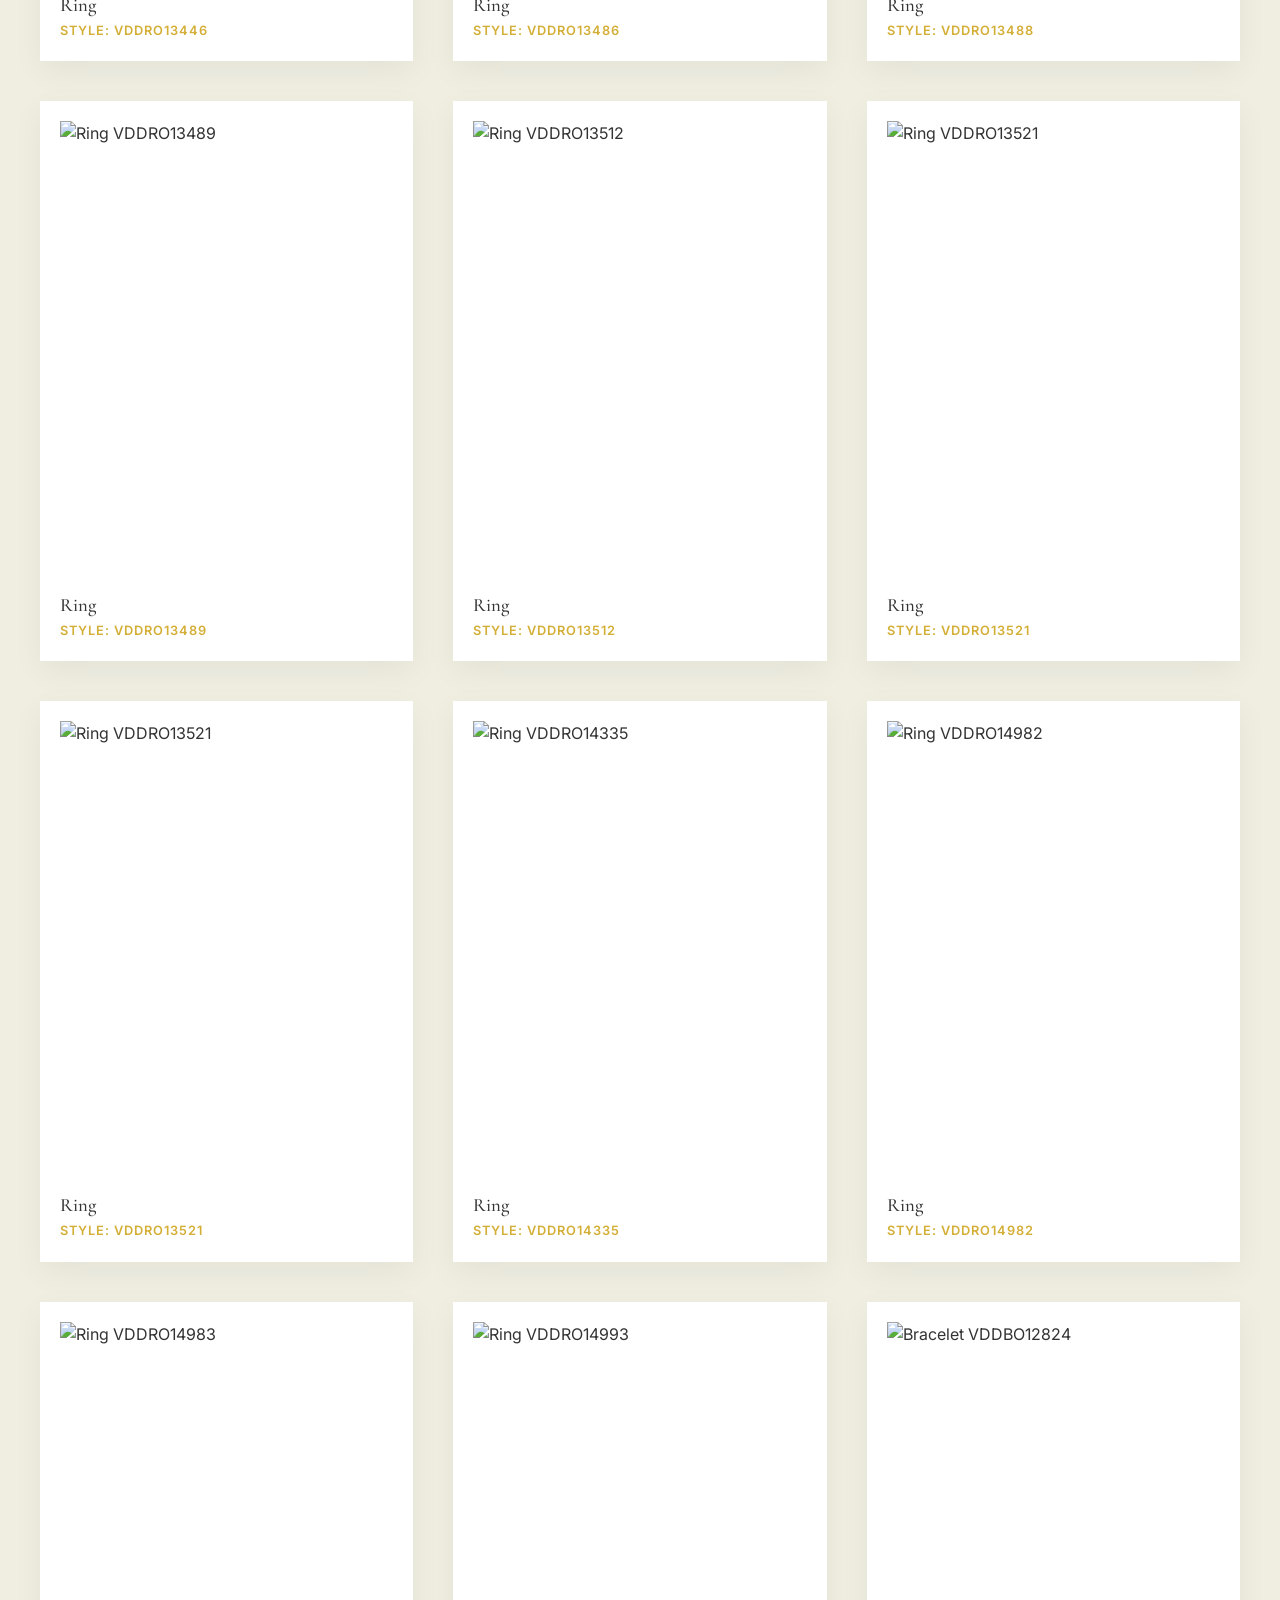
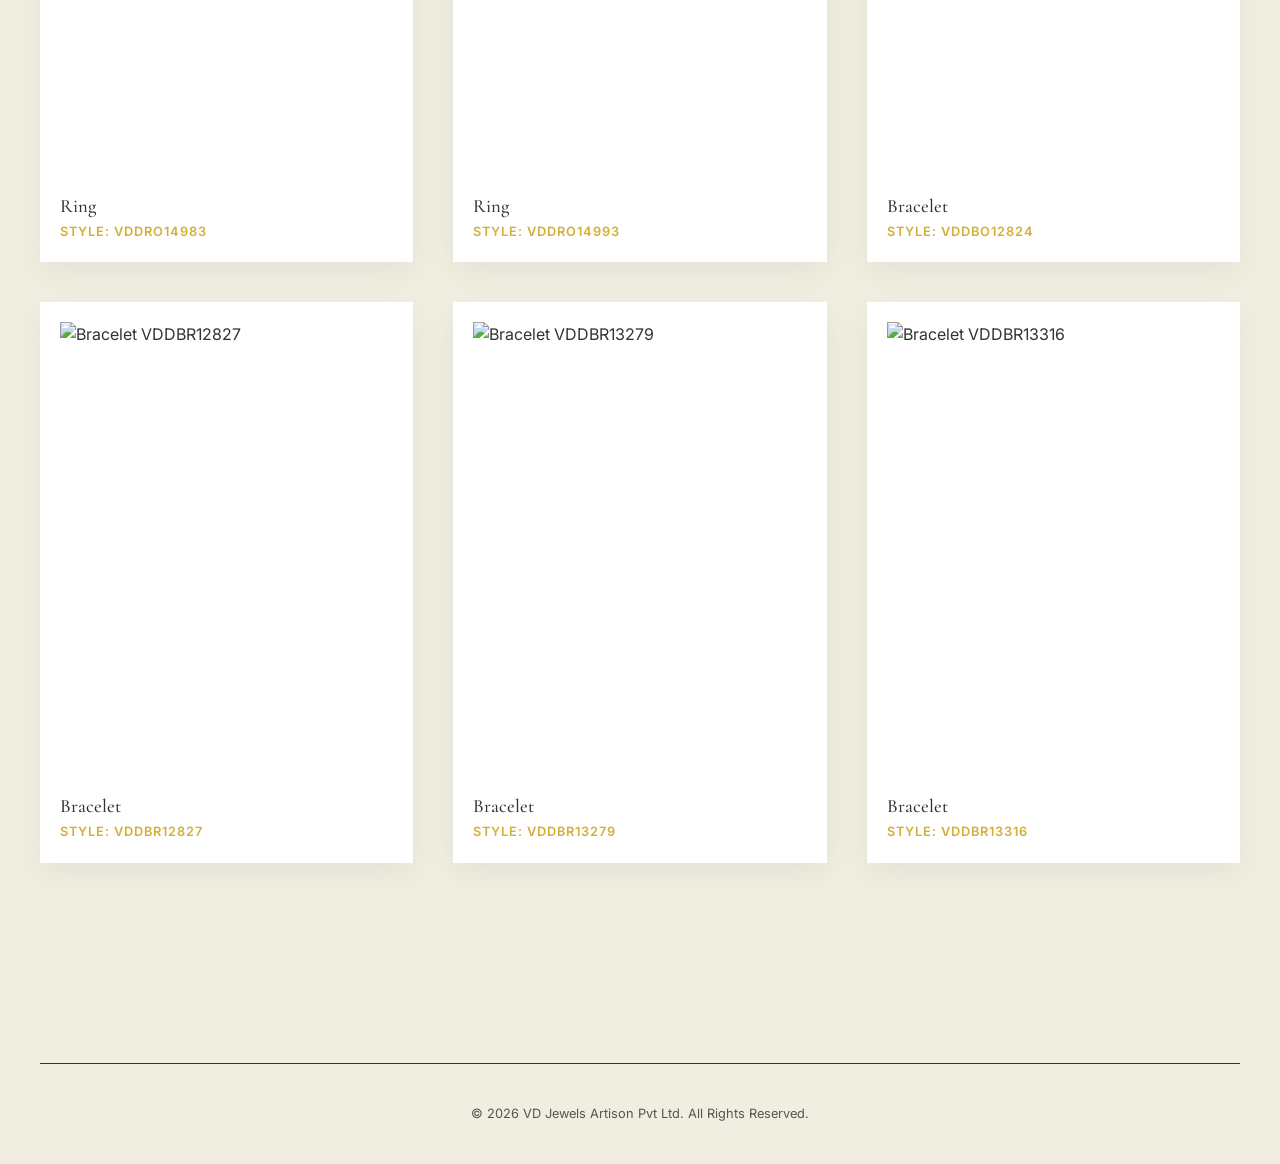
==== commit 32be92c1: "update products.html update" ====
--- a/products.html
+++ b/products.html
@@ -7,64 +7,57 @@
     <link rel="stylesheet" href="index.css">
     <link rel="stylesheet" href="https://cdnjs.cloudflare.com/ajax/libs/font-awesome/6.0.0/css/all.min.css">
     <style>
-        .filter-container {
+        .product-grid {
+            display: grid;
+            grid-template-columns: repeat(auto-fill, minmax(350px, 1fr));
+            gap: 40px;
+            margin-top: 50px;
+        }
+        .product-card {
+            background: white;
+            padding: 20px;
+            box-shadow: 0 10px 30px rgba(0,0,0,0.05);
+            transition: var(--transition);
+        }
+        .product-card:hover {
+            transform: translateY(-10px);
+        }
+        .product-img {
+            width: 100%;
+            height: 450px;
+            object-fit: cover;
+            margin-bottom: 20px;
+        }
+        .style-code {
+            font-size: 0.8rem;
+            color: var(--accent-gold);
+            font-weight: 600;
+            text-transform: uppercase;
+            letter-spacing: 1px;
+        }
+        .filter-nav {
             display: flex;
             justify-content: center;
             gap: 30px;
-            margin-bottom: 60px;
+            margin-bottom: 50px;
+            border-bottom: 1px solid #eee;
+            padding-bottom: 20px;
         }
         .filter-btn {
             background: none;
             border: none;
             font-size: 0.9rem;
+            font-weight: 500;
             text-transform: uppercase;
-            letter-spacing: 2px;
+            letter-spacing: 1px;
             cursor: pointer;
             color: var(--text-light);
-            padding-bottom: 5px;
-            border-bottom: 2px solid transparent;
+            padding: 5px 10px;
             transition: var(--transition);
         }
         .filter-btn.active {
             color: var(--accent-gold);
             border-bottom: 2px solid var(--accent-gold);
-        }
-        .gallery-grid {
-            display: grid;
-            grid-template-columns: repeat(auto-fill, minmax(350px, 1fr));
-            gap: 40px;
-        }
-        .product-item {
-            background: white;
-            padding: 20px;
-            transition: var(--transition);
-        }
-        .product-item:hover {
-            box-shadow: 0 20px 40px rgba(0,0,0,0.05);
-            transform: translateY(-10px);
-        }
-        .product-img-wrapper {
-            height: 400px;
-            overflow: hidden;
-            margin-bottom: 20px;
-            background-color: #ffffff; /* White background as requested */
-            display: flex;
-            align-items: center;
-            justify-content: center;
-        }
-        .product-img-wrapper img {
-            width: 100%;
-            height: 100%;
-            object-fit: cover;
-            mix-blend-mode: multiply; /* Blends white background to pure white */
-        }
-        .product-info h3 {
-            font-size: 1.2rem;
-            margin-bottom: 5px;
-        }
-        .product-info p {
-            color: var(--accent-gold);
-            font-weight: 500;
         }
     </style>
 </head>
@@ -85,31 +78,22 @@
                 <button id="theme-toggle" class="theme-toggle" aria-label="Toggle theme">
                     <i class="fas fa-moon"></i>
                 </button>
-                <a href="#"><i class="fas fa-search"></i></a>
-                <a href="#"><i class="far fa-heart"></i></a>
             </div>
         </div>
     </nav>
 
-    <header class="section-padding" style="background: var(--primary-color); padding-top: 150px; text-align: center;">
+    <section class="section-padding" style="margin-top: 80px;">
         <div class="container">
-            <span class="section-subtitle">Exquisite Portfolio</span>
-            <h1 class="section-title">Our Collections</h1>
-        </div>
-    </header>
-
-    <section class="section-padding fade-in">
-        <div class="container">
-            <div class="filter-container">
-                <button class="filter-btn active" data-filter="all">All Pieces</button>
-                <button class="filter-btn" data-filter="necklaces">Necklaces</button>
-                <button class="filter-btn" data-filter="earrings">Earrings</button>
-                <button class="filter-btn" data-filter="rings">Rings</button>
-                <button class="filter-btn" data-filter="bracelets">Bracelets</button>
+            <div class="filter-nav">
+                <button class="filter-btn active" data-category="all">All Pieces</button>
+                <button class="filter-btn" data-category="necklaces">Necklaces</button>
+                <button class="filter-btn" data-category="earrings">Earrings</button>
+                <button class="filter-btn" data-category="rings">Rings</button>
+                <button class="filter-btn" data-category="bracelets">Bracelets</button>
             </div>
 
-            <div class="gallery-grid" id="gallery-grid">
-                <!-- Products will be generated here by JavaScript -->
+            <div id="gallery-grid" class="product-grid">
+                <!-- Products will be loaded here -->
             </div>
         </div>
     </section>
@@ -124,124 +108,91 @@
 
     <script src="main.js"></script>
     <script>
-        // Data generation from local directories
         const categories = {
             'necklaces': {
                 name: 'Necklace',
                 images: [
-                    'file:///D:/Web%20pages/Domestic/Necklaces/VDDNE25834%20F-2.jpg',
-                    'file:///D:/Web%20pages/Domestic/Necklaces/VDDNE27594-4.png',
-                    'file:///D:/Web%20pages/Domestic/Necklaces/VDDNE51377-3.png',
-                    'file:///D:/Web%20pages/Domestic/Necklaces/VDDNE51381-1.jpg',
-                    'file:///D:/Web%20pages/Domestic/Necklaces/VDDNE51431-5.png',
-                    'file:///D:/Web%20pages/Domestic/Necklaces/VDDNK14751..jpg'
+                    'assets/VDDNE25834 F-2.jpg',
+                    'assets/VDDNE27594-4.png',
+                    'assets/VDDNE51377-3.png',
+                    'assets/VDDNE51381-1.jpg',
+                    'assets/VDDNE51431-5.png',
+                    'assets/VDDNK14751..jpg'
                 ]
             },
             'earrings': {
                 name: 'Earrings',
                 images: [
-                    'file:///D:/Web%20pages/Domestic/Earrings/VDDEO12620.png',
-                    'file:///D:/Web%20pages/Domestic/Earrings/VDDEO12752.png',
-                    'file:///D:/Web%20pages/Domestic/Earrings/VDDEO13872.jpg',
-                    'file:///D:/Web%20pages/Domestic/Earrings/VDDEO13876.jpg',
-                    'file:///D:/Web%20pages/Domestic/Earrings/VDDEO13889%20..jpg',
-                    'file:///D:/Web%20pages/Domestic/Earrings/VDDEO14877.jpg'
+                    'assets/VDDEO12620.png',
+                    'assets/VDDEO12752.png',
+                    'assets/VDDEO13872.jpg',
+                    'assets/VDDEO13876.jpg',
+                    'assets/VDDEO13889 ..jpg',
+                    'assets/VDDEO14877.jpg'
                 ]
             },
             'rings': {
                 name: 'Ring',
                 images: [
-                    'file:///D:/Web%20pages/Domestic/Rings/VDDRO13446..jpg',
-                    'file:///D:/Web%20pages/Domestic/Rings/VDDRO13486.jpg',
-                    'file:///D:/Web%20pages/Domestic/Rings/VDDRO13488.jpg',
-                    'file:///D:/Web%20pages/Domestic/Rings/VDDRO13489.jpg',
-                    'file:///D:/Web%20pages/Domestic/Rings/VDDRO13512.jpg',
-                    'file:///D:/Web%20pages/Domestic/Rings/VDDRO13521..jpg',
-                    'file:///D:/Web%20pages/Domestic/Rings/VDDRO13521.jpg',
-                    'file:///D:/Web%20pages/Domestic/Rings/VDDRO14335..jpg',
-                    'file:///D:/Web%20pages/Domestic/Rings/VDDRO14982.jpg',
-                    'file:///D:/Web%20pages/Domestic/Rings/VDDRO14983.jpg',
-                    'file:///D:/Web%20pages/Domestic/Rings/VDDRO14993.jpg'
+                    'assets/VDDRO13446..jpg',
+                    'assets/VDDRO13486.jpg',
+                    'assets/VDDRO13488.jpg',
+                    'assets/VDDRO13489.jpg',
+                    'assets/VDDRO13512.jpg',
+                    'assets/VDDRO13521..jpg',
+                    'assets/VDDRO13521.jpg',
+                    'assets/VDDRO14335..jpg',
+                    'assets/VDDRO14982.jpg',
+                    'assets/VDDRO14983.jpg',
+                    'assets/VDDRO14993.jpg'
                 ]
             },
             'bracelets': {
                 name: 'Bracelet',
                 images: [
-                    'file:///D:/Web%20pages/Domestic/Bracelet/VDDBO12824.jpg',
-                    'file:///D:/Web%20pages/Domestic/Bracelet/VDDBR12827.png',
-                    'file:///D:/Web%20pages/Domestic/Bracelet/VDDBR13279.png',
-                    'file:///D:/Web%20pages/Domestic/Bracelet/VDDBR13316.jpg'
+                    'assets/VDDBO12824.jpg',
+                    'assets/VDDBR12827.png',
+                    'assets/VDDBR13279.png',
+                    'assets/VDDBR13316.jpg'
                 ]
             }
         };
 
         const galleryGrid = document.getElementById('gallery-grid');
-        let productsHTML = '';
-
-        for (const [catId, catData] of Object.entries(categories)) {
-            catData.images.forEach((imgSrc, index) => {
-                // Extract filename without extension and handle URL encoding
-                const fullFileName = decodeURIComponent(imgSrc.split('/').pop());
-                const fileNameNoExt = fullFileName.split('.')[0];
-                // Get the first part of the filename (often the actual style code)
-                const styleNumber = fileNameNoExt.split(' ')[0].replace(/[^a-zA-Z0-9]/g, ''); 
-                
-                productsHTML += `
-                    <div class="product-item" data-category="${catId}">
-                        <div class="product-img-wrapper">
-                            <img src="${imgSrc}" alt="${catData.name} ${styleNumber}" loading="lazy">
-                        </div>
-                        <div class="product-info">
-                            <h3 style="font-family: 'Playfair Display', serif; font-size: 1.1rem; letter-spacing: 1px;">${catData.name}</h3>
-                            <p style="color: var(--accent-gold); font-size: 0.9rem; letter-spacing: 1px; margin-top: 5px;">STYLE: ${styleNumber}</p>
-                        </div>
-                    </div>
-                `;
+        
+        function renderGallery(filter = 'all') {
+            let productsHTML = '';
+            
+            Object.keys(categories).forEach(catKey => {
+                if (filter === 'all' || filter === catKey) {
+                    const cat = categories[catKey];
+                    cat.images.forEach(imgSrc => {
+                        const styleCode = imgSrc.split('/').pop().split('.')[0];
+                        productsHTML += `
+                            <div class="product-card fade-in appear">
+                                <img src="${imgSrc}" alt="${cat.name} ${styleCode}" class="product-img">
+                                <h3 class="serif">${cat.name}</h3>
+                                <div class="style-code">Style: ${styleCode}</div>
+                            </div>
+                        `;
+                    });
+                }
             });
+            
+            galleryGrid.innerHTML = productsHTML;
         }
 
-        galleryGrid.innerHTML = productsHTML;
-
-        // Filtering Logic
-        const filterBtns = document.querySelectorAll('.filter-btn');
-        const productItems = document.querySelectorAll('.product-item');
-
-        function applyFilter(filterValue) {
-            filterBtns.forEach(b => b.classList.remove('active'));
-            const activeBtn = document.querySelector(`.filter-btn[data-filter="${filterValue}"]`);
-            if (activeBtn) activeBtn.classList.add('active');
-
-            productItems.forEach(item => {
-                if (filterValue === 'all' || item.getAttribute('data-category') === filterValue) {
-                    item.style.display = 'block';
-                    setTimeout(() => {
-                        item.style.opacity = '1';
-                        item.style.transform = 'scale(1)';
-                    }, 50);
-                } else {
-                    item.style.opacity = '0';
-                    item.style.transform = 'scale(0.95)';
-                    setTimeout(() => {
-                        item.style.display = 'none';
-                    }, 400);
-                }
-            });
-        }
-
-        filterBtns.forEach(btn => {
-            btn.addEventListener('click', () => {
-                applyFilter(btn.getAttribute('data-filter'));
+        // Filter functionality
+        document.querySelectorAll('.filter-btn').forEach(btn => {
+            btn.addEventListener('click', (e) => {
+                document.querySelectorAll('.filter-btn').forEach(b => b.classList.remove('active'));
+                e.target.classList.add('active');
+                renderGallery(e.target.dataset.category);
             });
         });
 
-        // URL Parameter handling
-        window.addEventListener('DOMContentLoaded', () => {
-            const urlParams = new URLSearchParams(window.location.search);
-            const collection = urlParams.get('collection');
-            if (collection && ['necklaces', 'earrings', 'rings', 'bracelets'].includes(collection)) {
-                applyFilter(collection);
-            }
-        });
+        // Initial render
+        renderGallery();
     </script>
 </body>
 </html>
--- a/index.css
+++ b/index.css
@@ -983,3 +983,95 @@
 body:not(.dark-mode) footer .footer-links h4 {
     color: var(--accent-gold-dark) !important;
 }
+
+/* Mission Section */
+.mission-section {
+    background-color: var(--primary-color);
+    padding: 120px 0;
+    text-align: center;
+}
+
+.mission-subtitle-strip {
+    display: inline-block;
+    background-color: var(--accent-gold); 
+    color: var(--charcoal);
+    padding: 4px 15px;
+    font-size: 0.75rem;
+    letter-spacing: 2px;
+    font-weight: 600;
+    margin-bottom: 30px;
+}
+
+.mission-statement {
+    max-width: 900px;
+    margin: 40px auto 80px;
+    font-size: 1.25rem;
+    font-family: 'Cormorant Garamond', serif;
+    font-style: italic;
+    color: var(--text-light);
+    line-height: 1.8;
+}
+
+.mission-grid {
+    display: grid;
+    grid-template-columns: repeat(4, 1fr);
+    gap: 30px;
+    margin-top: 60px;
+}
+
+.mission-card {
+    background: var(--white);
+    padding: 50px 30px;
+    border: 1px solid rgba(0,0,0,0.05);
+    text-align: left;
+    position: relative;
+    transition: var(--transition);
+}
+
+.mission-card:hover {
+    transform: translateY(-10px);
+    box-shadow: 0 20px 40px rgba(0,0,0,0.05);
+}
+
+.mission-card h3 {
+    font-size: 1.5rem;
+    margin-bottom: 20px;
+    color: var(--charcoal);
+}
+
+.mission-card p {
+    font-size: 0.9rem;
+    color: var(--text-light);
+    line-height: 1.6;
+}
+
+.mission-num {
+    position: absolute;
+    top: 40px;
+    right: 30px;
+    font-size: 2rem;
+    color: var(--accent-gold);
+    opacity: 0.15;
+    font-family: 'Cormorant Garamond', serif;
+}
+
+body.dark-mode .mission-card {
+    background: #111;
+    border-color: #333;
+}
+
+body.dark-mode .mission-card h3 {
+    color: var(--white);
+}
+
+@media (max-width: 992px) {
+    .mission-grid {
+        grid-template-columns: repeat(2, 1fr);
+    }
+}
+
+@media (max-width: 600px) {
+    .mission-grid {
+        grid-template-columns: 1fr;
+    }
+}
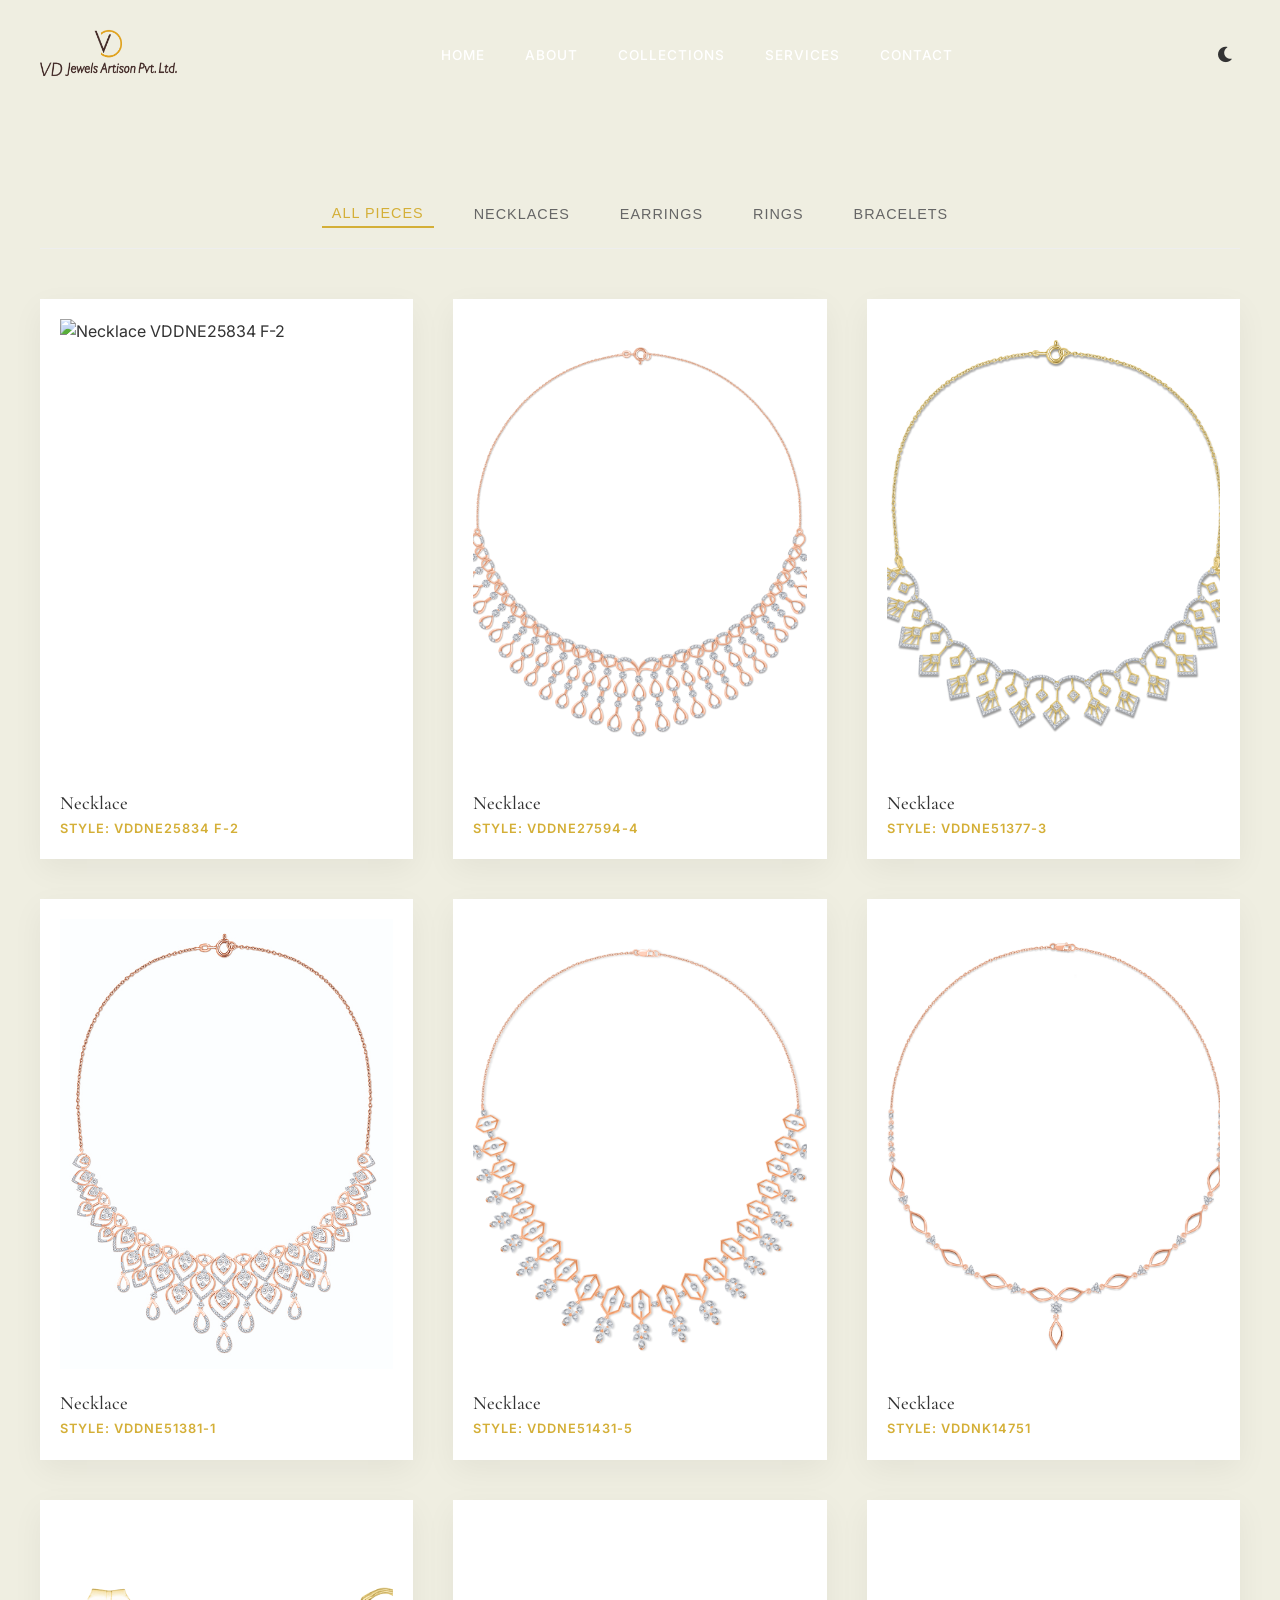
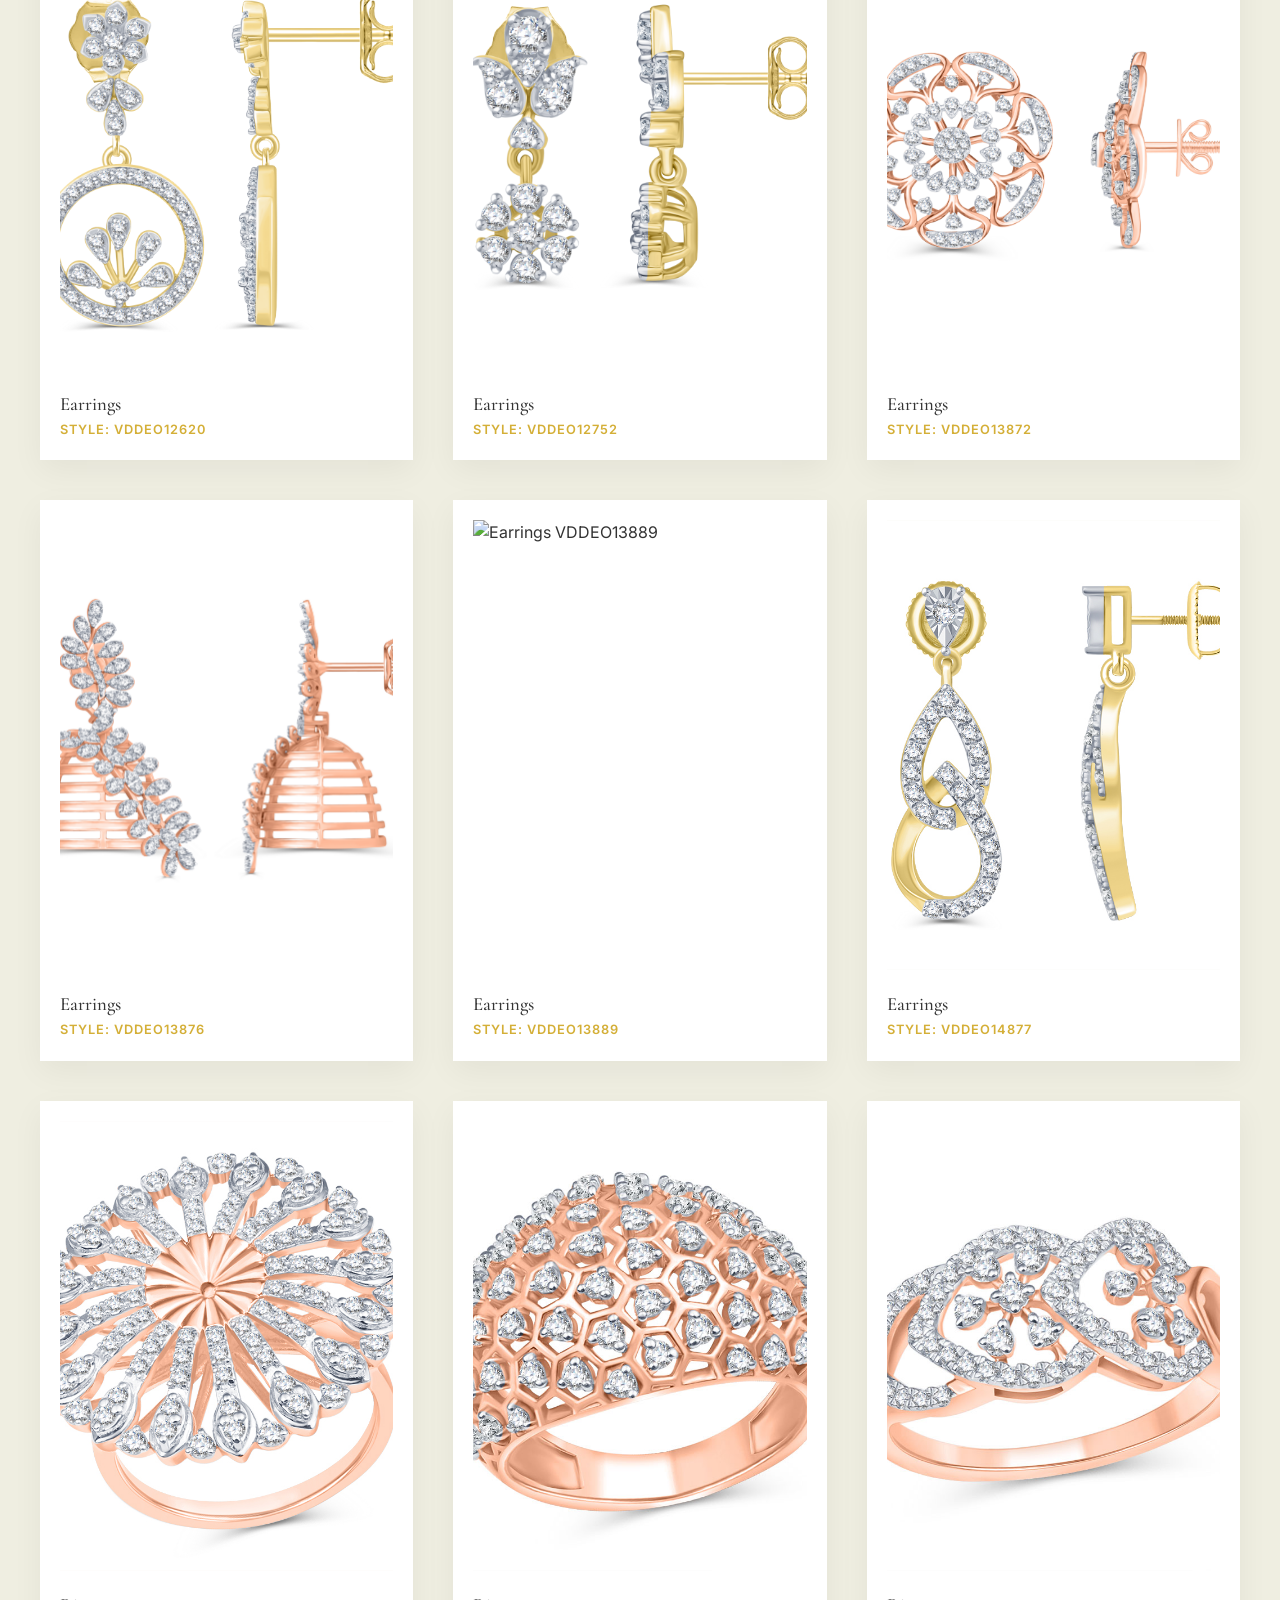
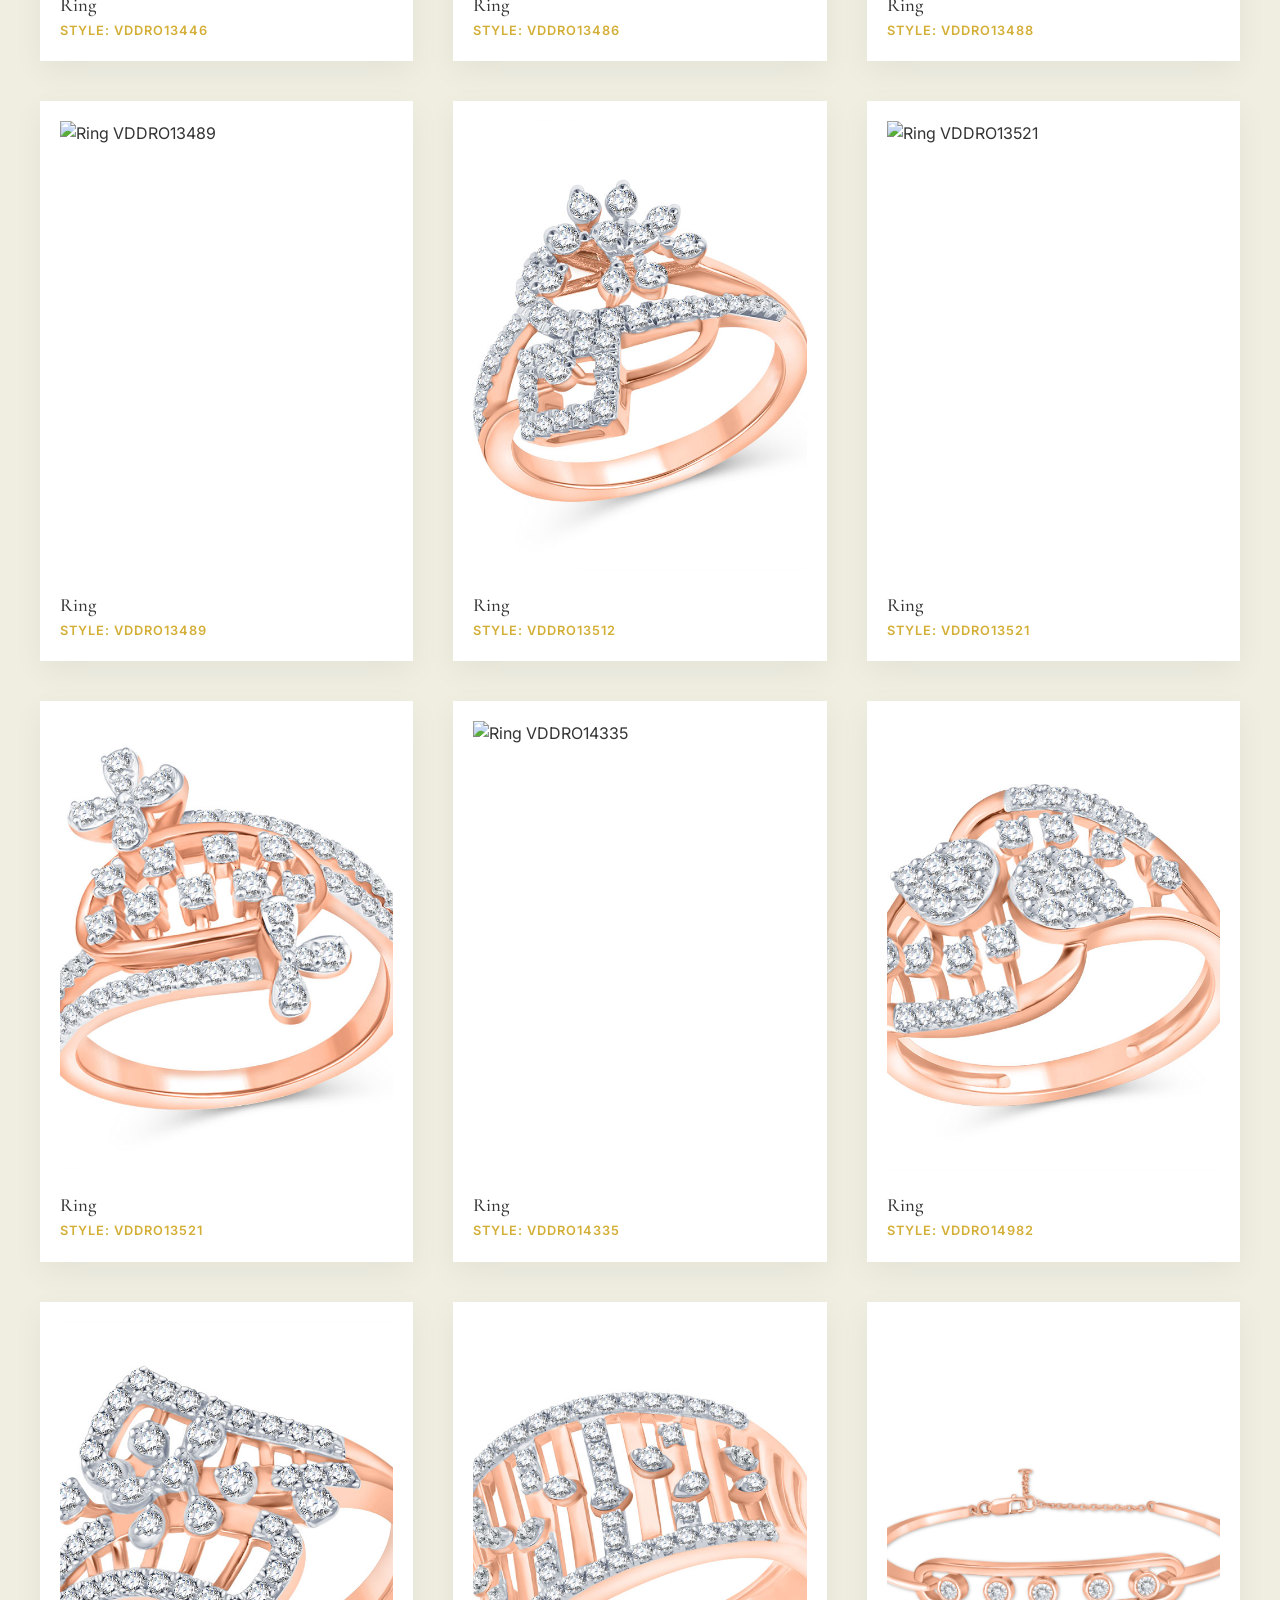
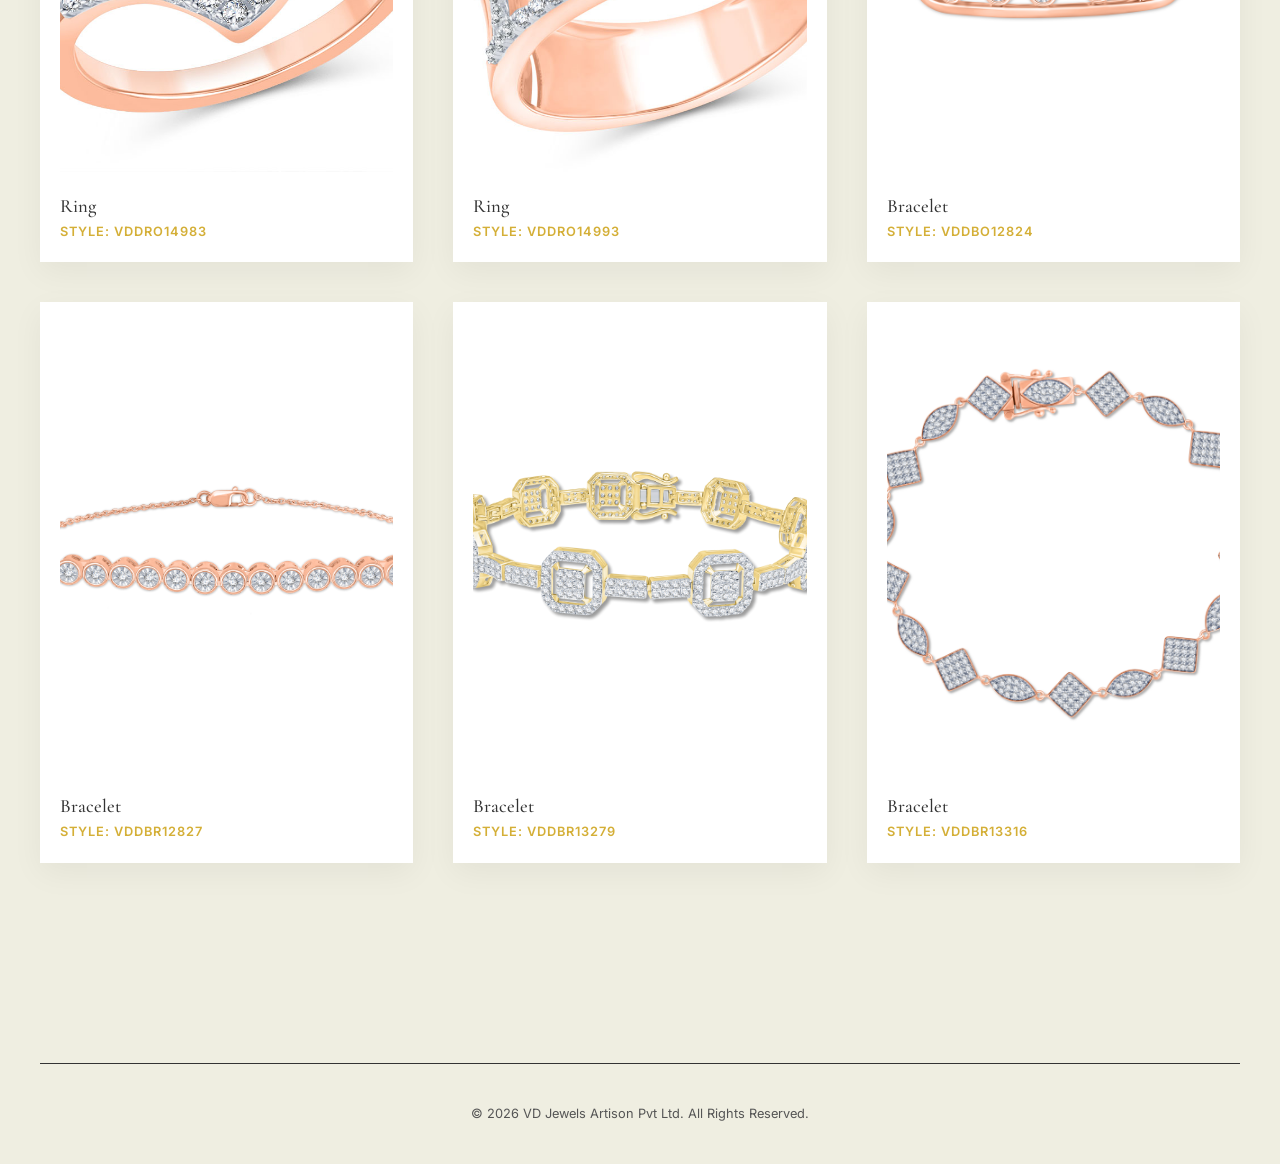
==== commit d143ca2c: "update products.html Update" ====
--- a/products.html
+++ b/products.html
@@ -112,48 +112,48 @@
             'necklaces': {
                 name: 'Necklace',
                 images: [
-                    'assets/VDDNE25834 F-2.jpg',
-                    'assets/VDDNE27594-4.png',
-                    'assets/VDDNE51377-3.png',
-                    'assets/VDDNE51381-1.jpg',
-                    'assets/VDDNE51431-5.png',
-                    'assets/VDDNK14751..jpg'
+                    'assets/Necklaces/VDDNE25834 F-2.jpg',
+                    'assets/Necklaces/VDDNE27594-4.png',
+                    'assets/Necklaces/VDDNE51377-3.png',
+                    'assets/Necklaces/VDDNE51381-1.jpg',
+                    'assets/Necklaces/VDDNE51431-5.png',
+                    'assets/Necklaces/VDDNK14751..jpg'
                 ]
             },
             'earrings': {
                 name: 'Earrings',
                 images: [
-                    'assets/VDDEO12620.png',
-                    'assets/VDDEO12752.png',
-                    'assets/VDDEO13872.jpg',
-                    'assets/VDDEO13876.jpg',
-                    'assets/VDDEO13889 ..jpg',
-                    'assets/VDDEO14877.jpg'
+                    'assets/Earrings/VDDEO12620.png',
+                    'assets/Earrings/VDDEO12752.png',
+                    'assets/Earrings/VDDEO13872.jpg',
+                    'assets/Earrings/VDDEO13876.jpg',
+                    'assets/Earrings/VDDEO13889 ..jpg',
+                    'assets/Earrings/VDDEO14877.jpg'
                 ]
             },
             'rings': {
                 name: 'Ring',
                 images: [
-                    'assets/VDDRO13446..jpg',
-                    'assets/VDDRO13486.jpg',
-                    'assets/VDDRO13488.jpg',
-                    'assets/VDDRO13489.jpg',
-                    'assets/VDDRO13512.jpg',
-                    'assets/VDDRO13521..jpg',
-                    'assets/VDDRO13521.jpg',
-                    'assets/VDDRO14335..jpg',
-                    'assets/VDDRO14982.jpg',
-                    'assets/VDDRO14983.jpg',
-                    'assets/VDDRO14993.jpg'
+                    'assets/Rings/VDDRO13446..jpg',
+                    'assets/Rings/VDDRO13486.jpg',
+                    'assets/Rings/VDDRO13488.jpg',
+                    'assets/Rings/VDDRO13489.jpg',
+                    'assets/Rings/VDDRO13512.jpg',
+                    'assets/Rings/VDDRO13521..jpg',
+                    'assets/Rings/VDDRO13521.jpg',
+                    'assets/Rings/VDDRO14335..jpg',
+                    'assets/Rings/VDDRO14982.jpg',
+                    'assets/Rings/VDDRO14983.jpg',
+                    'assets/Rings/VDDRO14993.jpg'
                 ]
             },
             'bracelets': {
                 name: 'Bracelet',
                 images: [
-                    'assets/VDDBO12824.jpg',
-                    'assets/VDDBR12827.png',
-                    'assets/VDDBR13279.png',
-                    'assets/VDDBR13316.jpg'
+                    'assets/Bracelet/VDDBO12824.jpg',
+                    'assets/Bracelet/VDDBR12827.png',
+                    'assets/Bracelet/VDDBR13279.png',
+                    'assets/Bracelet/VDDBR13316.jpg'
                 ]
             }
         };
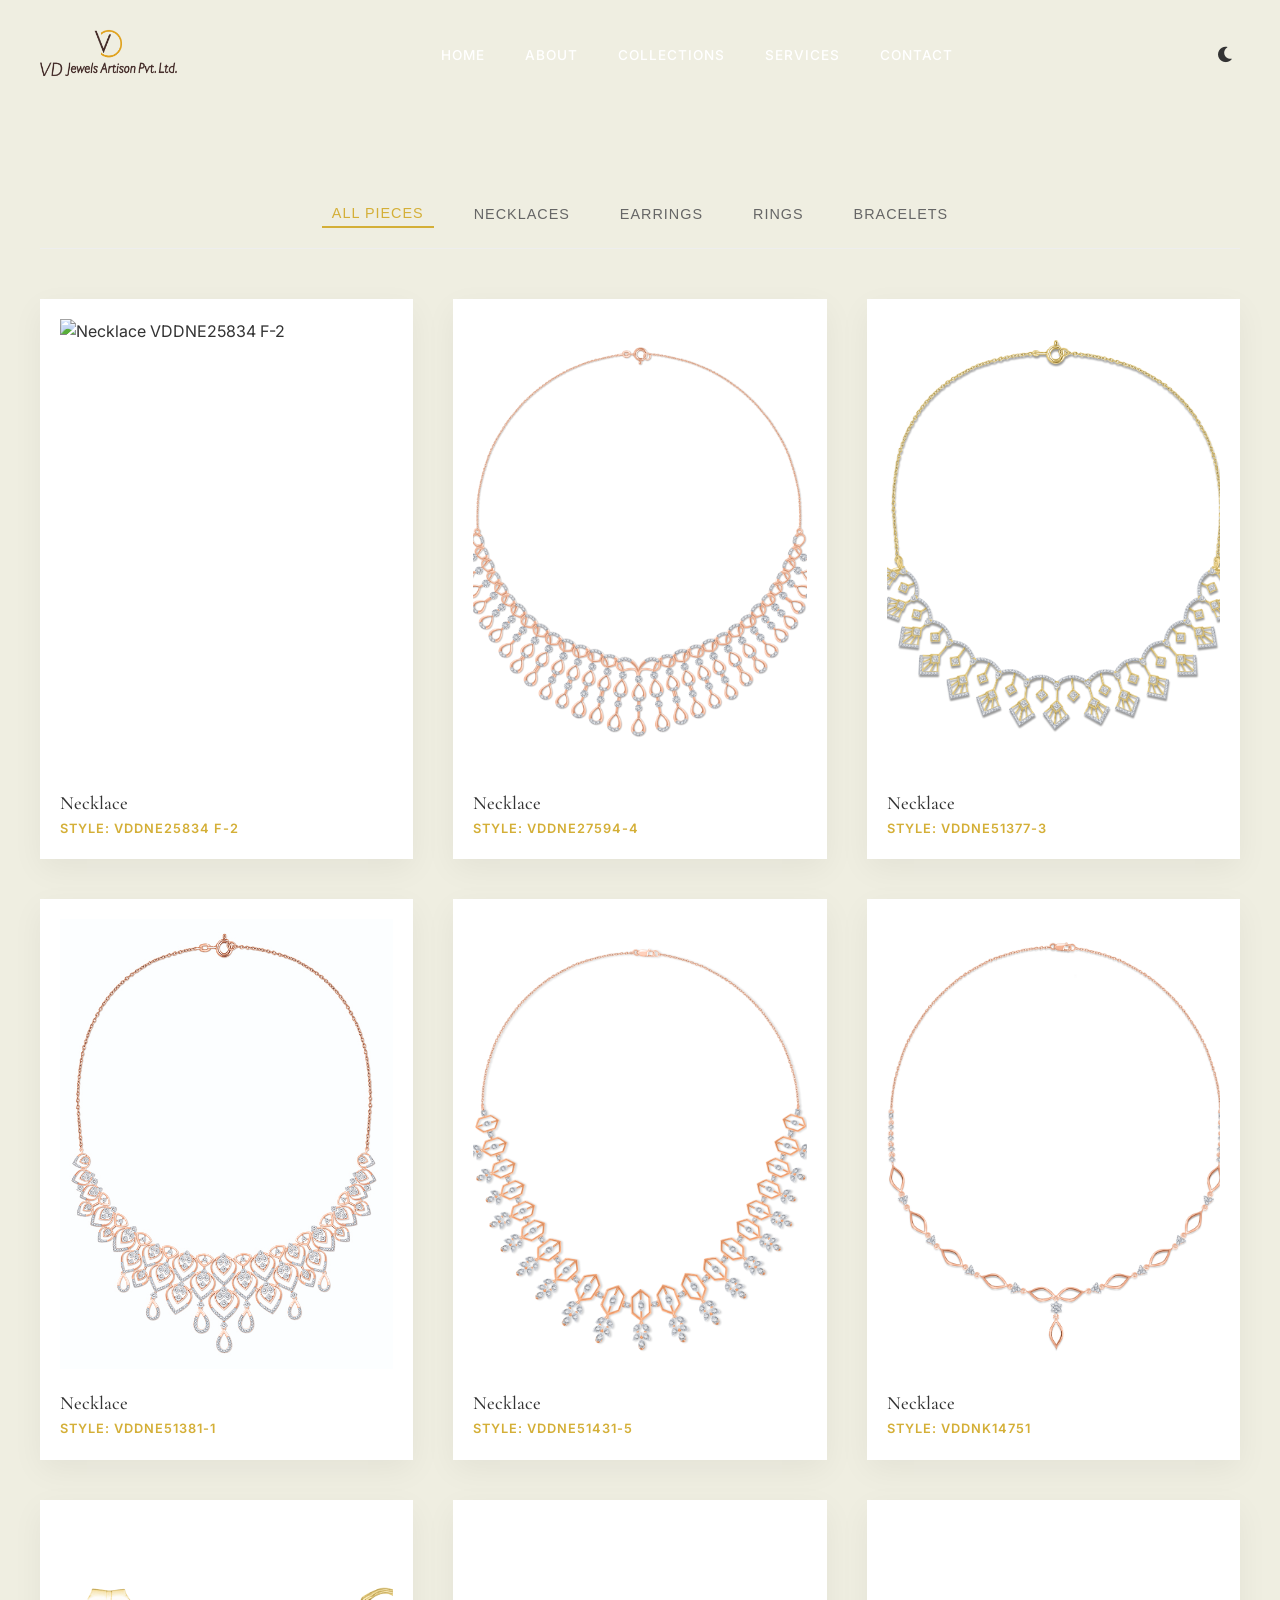
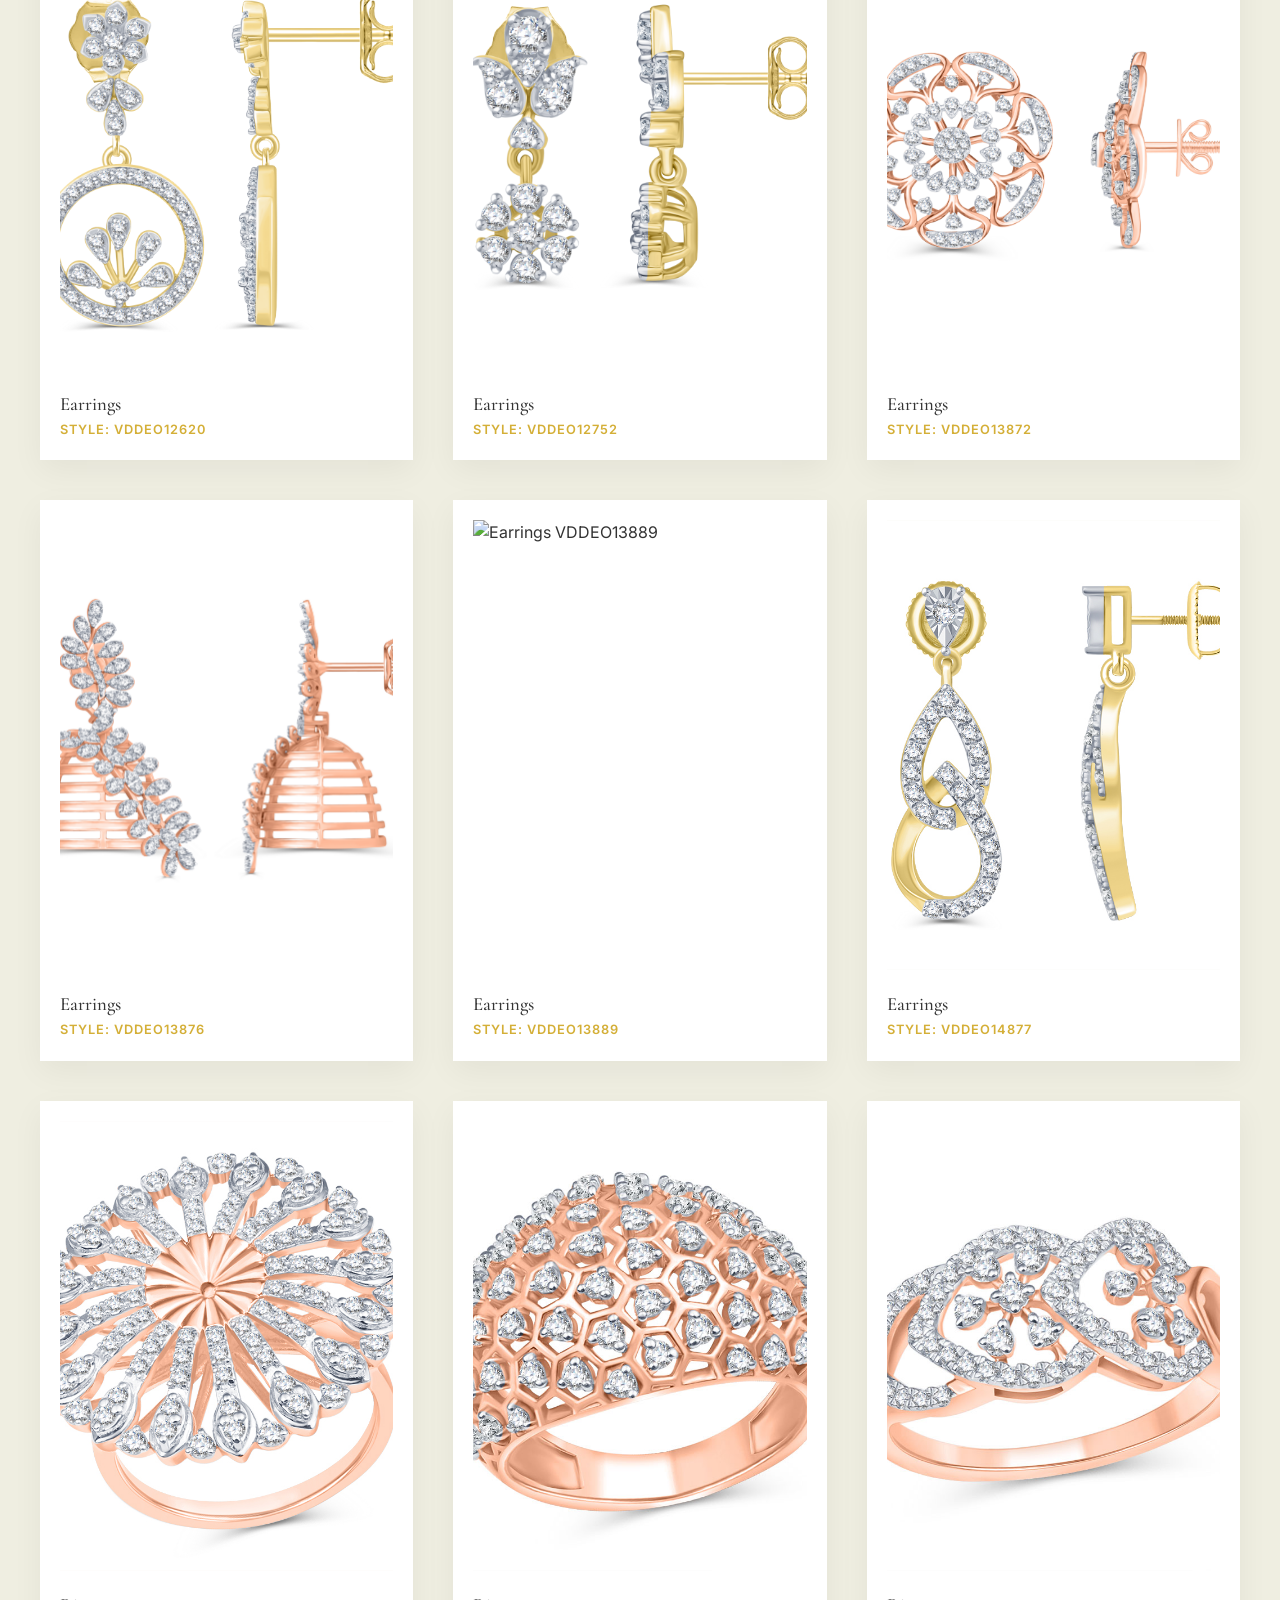
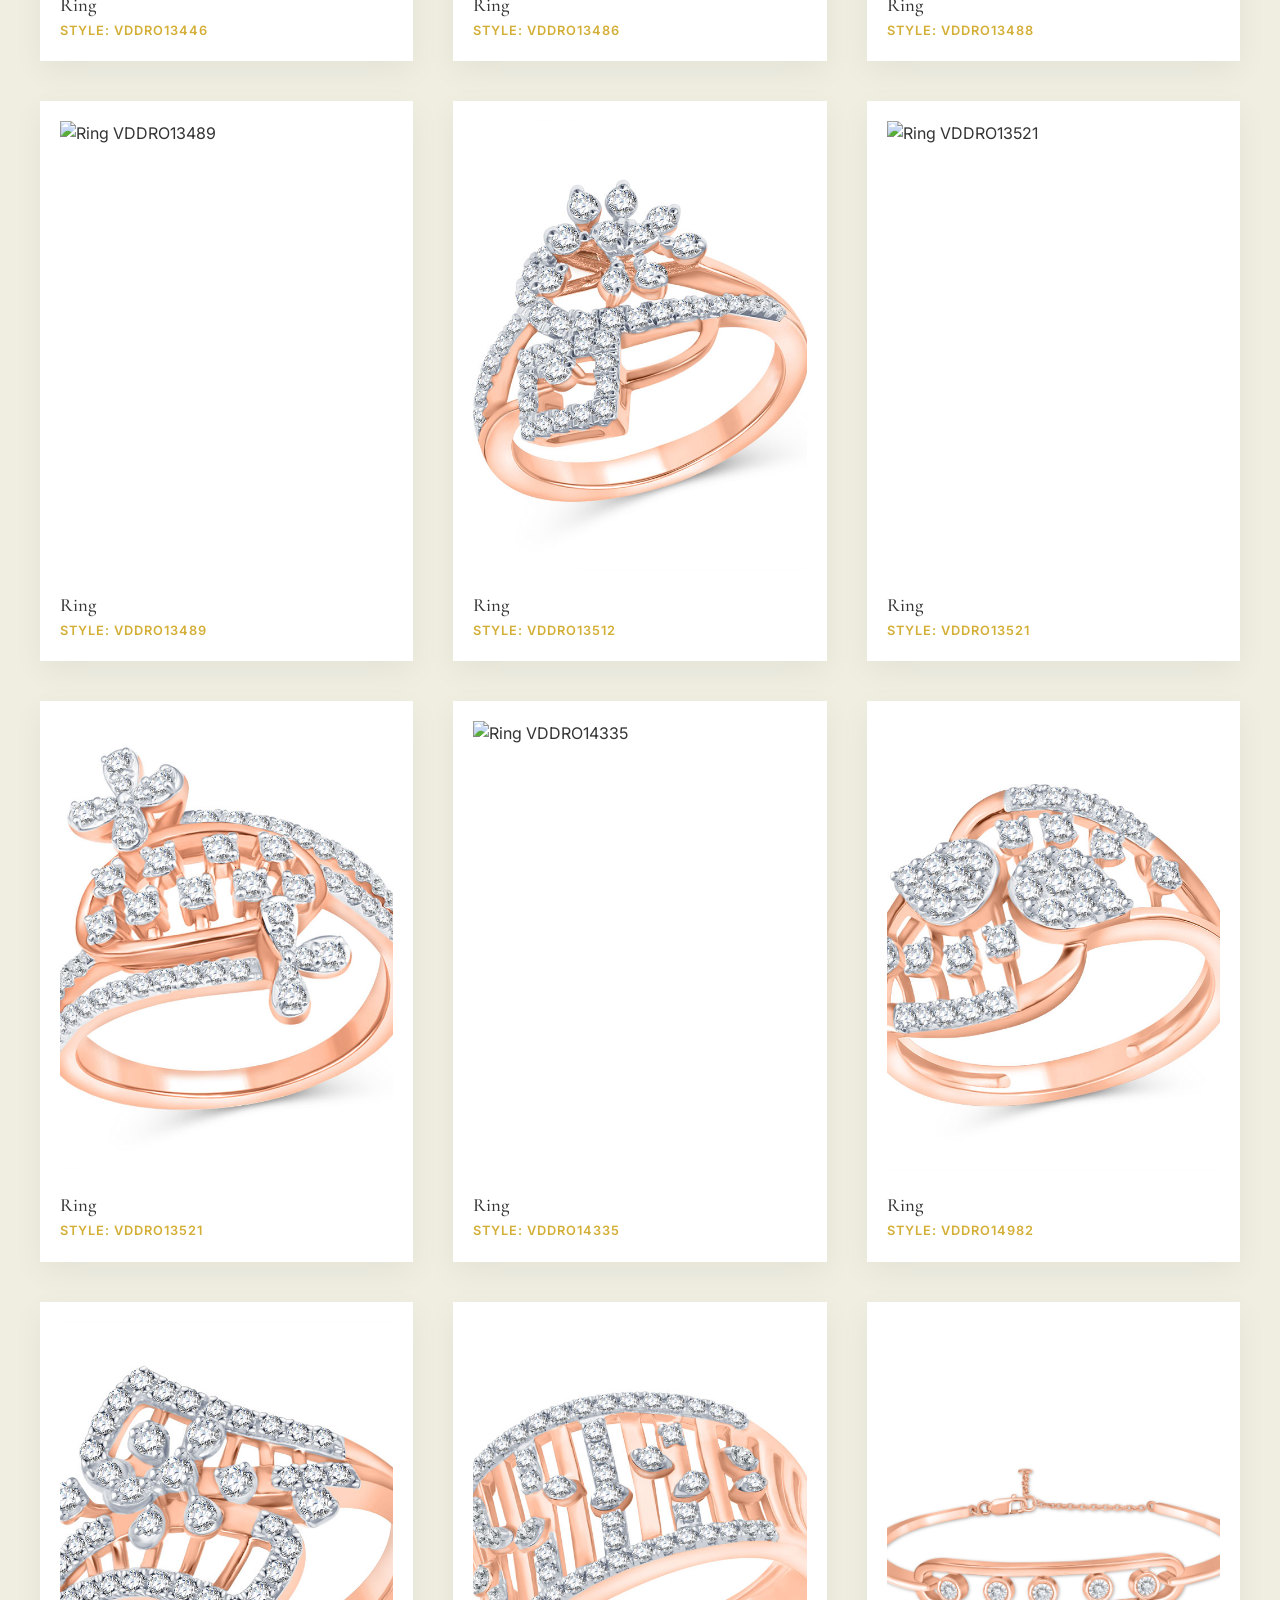
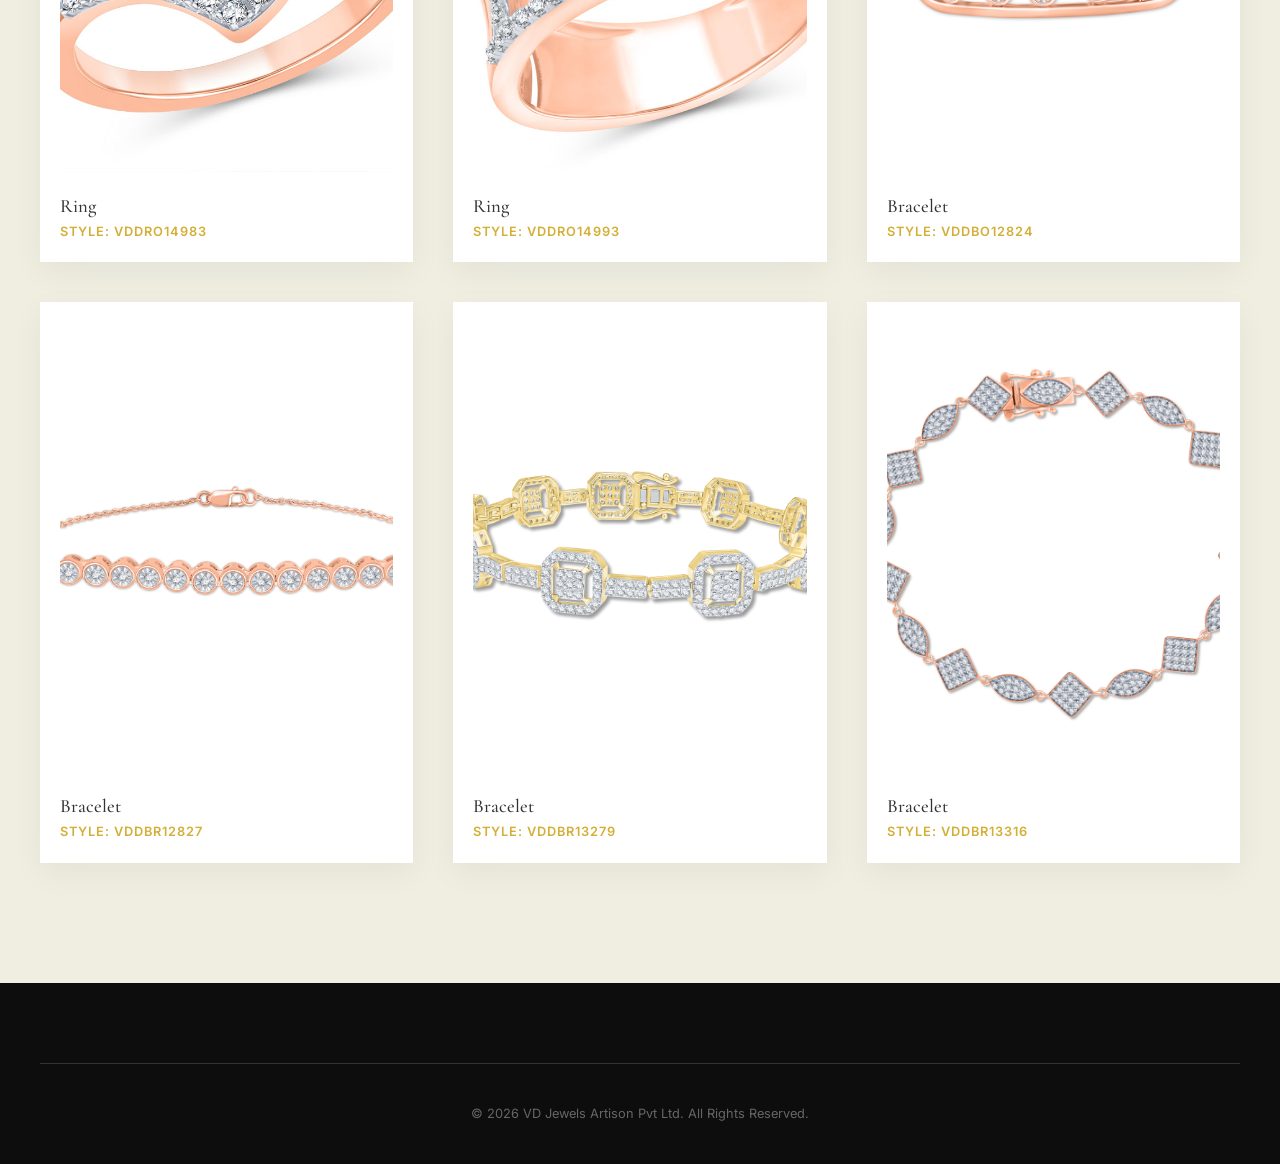
==== commit 1f8b366c: "Added automatic collection filtering Update" ====
--- a/products.html
+++ b/products.html
@@ -191,8 +191,21 @@
             });
         });
 
+        // Check URL parameters for initial filter
+        const urlParams = new URLSearchParams(window.location.search);
+        const initialCollection = urlParams.get('collection') || 'all';
+
+        // Set the correct filter button to active
+        document.querySelectorAll('.filter-btn').forEach(b => {
+            if (b.dataset.category === initialCollection) {
+                b.classList.add('active');
+            } else {
+                b.classList.remove('active');
+            }
+        });
+
         // Initial render
-        renderGallery();
+        renderGallery(initialCollection);
     </script>
 </body>
 </html>
--- a/index.css
+++ b/index.css
@@ -627,11 +627,34 @@
 }
 
 @media (max-width: 768px) {
-    .nav-links {
-        display: none;
+    .nav-links, .new-strip-nav .strip-links {
+        display: none !important;
     }
     .container {
         padding: 0 20px;
+    }
+    .strip-container {
+        padding: 0 20px;
+    }
+    .hero-content {
+        padding-left: 0;
+        padding: 0 20px;
+    }
+    .hero-img {
+        width: 100%;
+        right: 0;
+        object-position: 70% top;
+        opacity: 0.4;
+    }
+    .hero-buttons {
+        flex-direction: column;
+        gap: 15px;
+    }
+    .hero-tagline {
+        font-size: 1.2rem;
+    }
+    .hero-description {
+        font-size: 1rem;
     }
     .footer-content {
         grid-template-columns: 1fr;
@@ -833,6 +856,22 @@
     }
 }
 
+@media (max-width: 480px) {
+    .stats-grid-v2 {
+        grid-template-columns: 1fr;
+        gap: 30px;
+    }
+    .stat-v2 {
+        border-right: none;
+        border-bottom: 1px solid rgba(255,255,255,0.1);
+        padding: 0 0 30px 0;
+    }
+    .stat-v2:last-child {
+        border-bottom: none;
+        padding-bottom: 0;
+    }
+}
+
 /* Company at a Glance Section */
 .company-glance-section {
     background: #FAFAFA;
@@ -897,54 +936,35 @@
 }
 
 /* Light Mode Alternating Layout Colors */
+
+/* --- Light Mode Color Sequence --- */
 body:not(.dark-mode) .hero {
     background: radial-gradient(circle at center, #8A735B 0%, #735B45 100%) !important;
 }
 
 body:not(.dark-mode) .company-glance-section {
-    background-color: #f5f5f5 !important;
-    color: var(--charcoal) !important;
-}
-body:not(.dark-mode) .company-glance-section p {
-    color: #555555 !important;
-}
-body:not(.dark-mode) .company-glance-section .house-subtitle,
-body:not(.dark-mode) .company-glance-section .glance-title {
-    color: var(--accent-gold-dark) !important;
+    background-color: var(--warm-beige) !important;
 }
 
 body:not(.dark-mode) .leadership-section {
-    background-color: #efeee1 !important;
-    color: var(--charcoal) !important;
+    background-color: var(--white) !important;
+}
+
+body:not(.dark-mode) .mission-section {
+    background-color: var(--warm-beige) !important;
 }
 
 body:not(.dark-mode) .legacy-stats {
     background-color: #735b45 !important;
-    color: #FFFFFF !important;
-}
-body:not(.dark-mode) .legacy-stats .section-title,
-body:not(.dark-mode) .legacy-stats p,
-body:not(.dark-mode) .legacy-stats h3 {
-    color: #FFFFFF !important;
-}
-body:not(.dark-mode) .legacy-stats .section-subtitle,
-body:not(.dark-mode) .legacy-stats .stat-v2 h3 {
-    color: #D4AF37 !important;
+    color: var(--white) !important;
 }
 
 body:not(.dark-mode) .collections-section {
-    background-color: #f5f5f5 !important;
-    color: var(--charcoal) !important;
-}
-body:not(.dark-mode) .collections-section .section-title {
-    color: var(--charcoal) !important;
-}
-body:not(.dark-mode) .collections-section .section-subtitle {
-    color: var(--accent-gold-dark) !important;
+    background-color: var(--white) !important;
 }
 
 body:not(.dark-mode) .features {
-    background-color: #efeee1 !important;
+    background-color: var(--warm-beige) !important;
     color: var(--charcoal) !important;
 }
 body:not(.dark-mode) .features .section-title,
@@ -952,37 +972,23 @@
     color: var(--charcoal) !important;
 }
 body:not(.dark-mode) .features p {
-    color: #555555 !important;
+    color: #444444 !important;
 }
 
 body:not(.dark-mode) .testimonials {
-    background-color: #735b45 !important;
+    background-color: var(--white) !important;
+}
+
+body:not(.dark-mode) .cta-section {
+    background-color: #735b45 !important; /* Bronze/Brown */
+    color: var(--white) !important;
+}
+
+body:not(.dark-mode) footer {
+    background-color: #0D0D0D !important;
     color: #FFFFFF !important;
 }
-body:not(.dark-mode) .testimonials .testimonial-card p {
-    color: #FFFFFF !important;
-}
-
-body:not(.dark-mode) .cta-section {
-    background-color: #f5f5f5 !important;
-    color: var(--charcoal) !important;
-}
-body:not(.dark-mode) .cta-section .section-title,
-body:not(.dark-mode) .cta-section p {
-    color: var(--charcoal) !important;
-}
-
-body:not(.dark-mode) footer {
-    background-color: #efeee1 !important;
-    color: var(--charcoal) !important;
-}
-body:not(.dark-mode) footer p, 
-body:not(.dark-mode) footer a {
-    color: #555555 !important;
-}
-body:not(.dark-mode) footer .footer-links h4 {
-    color: var(--accent-gold-dark) !important;
-}
+
 
 /* Mission Section */
 .mission-section {
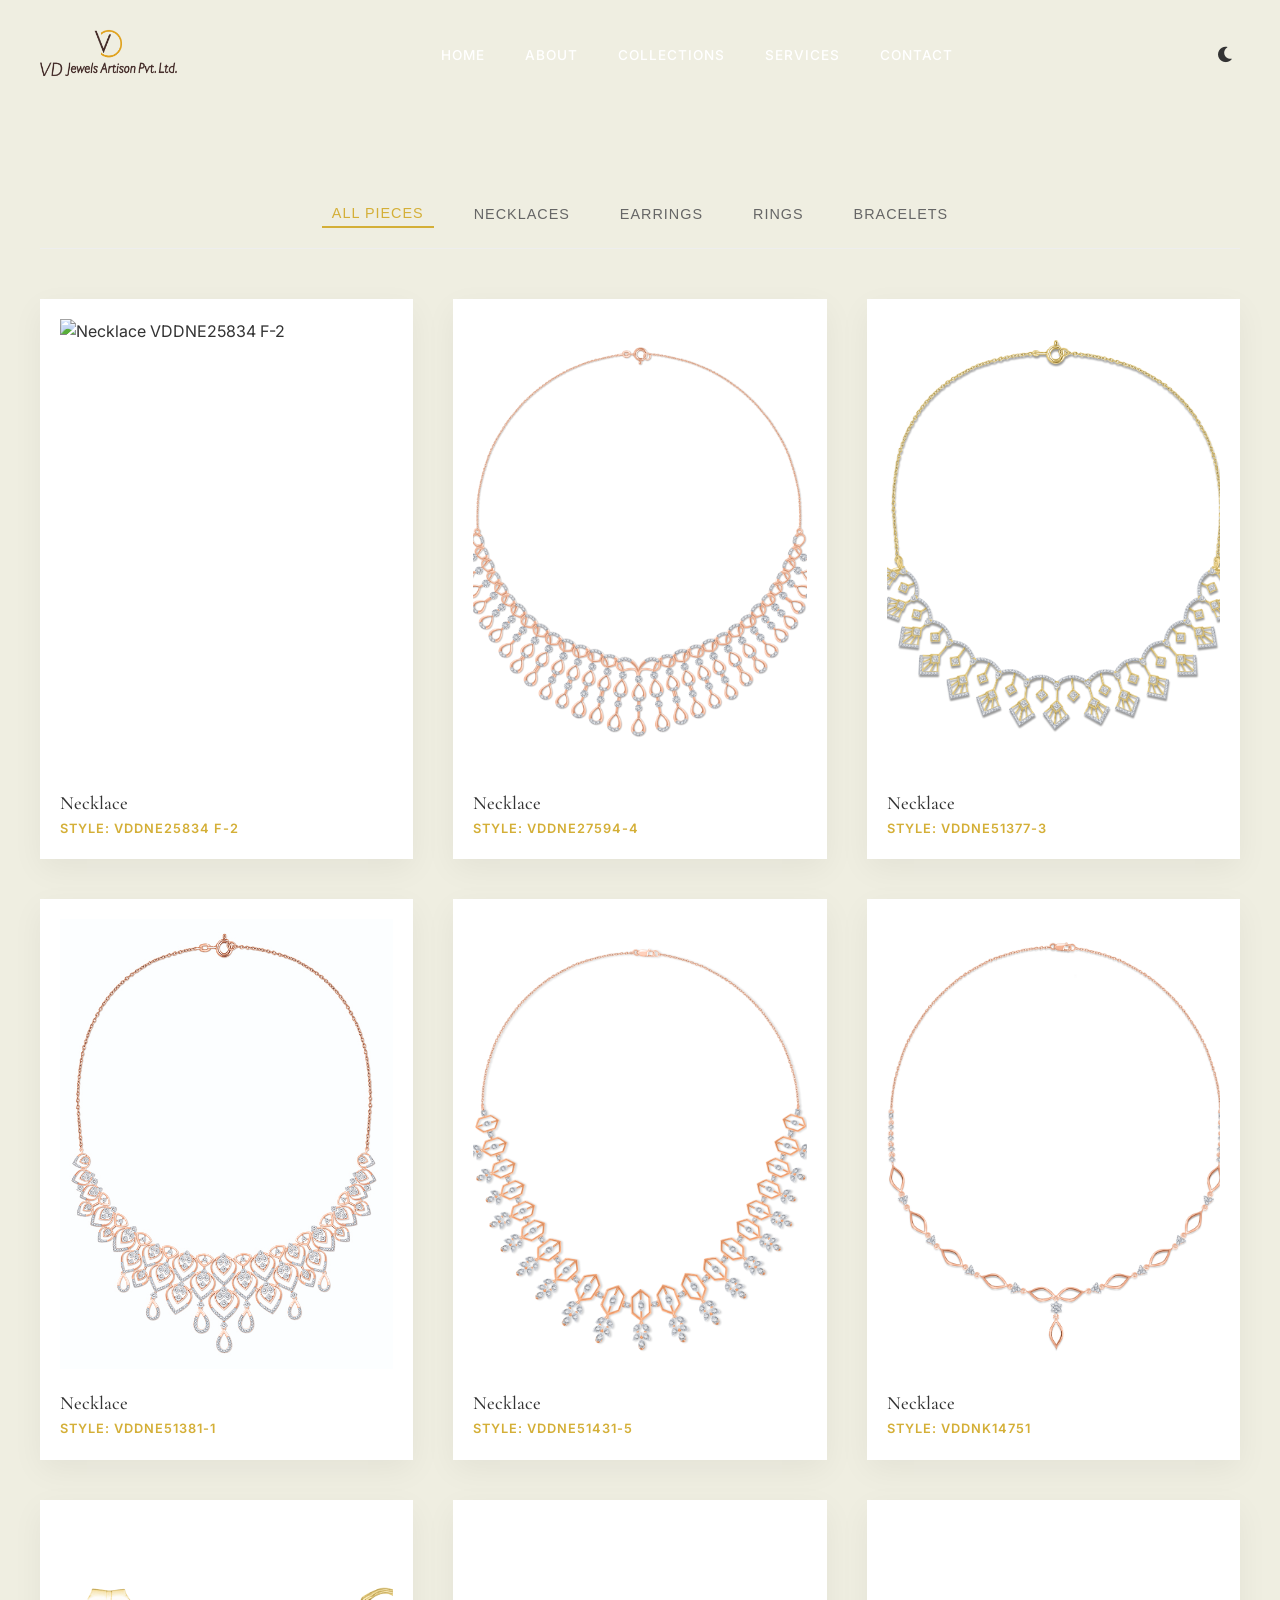
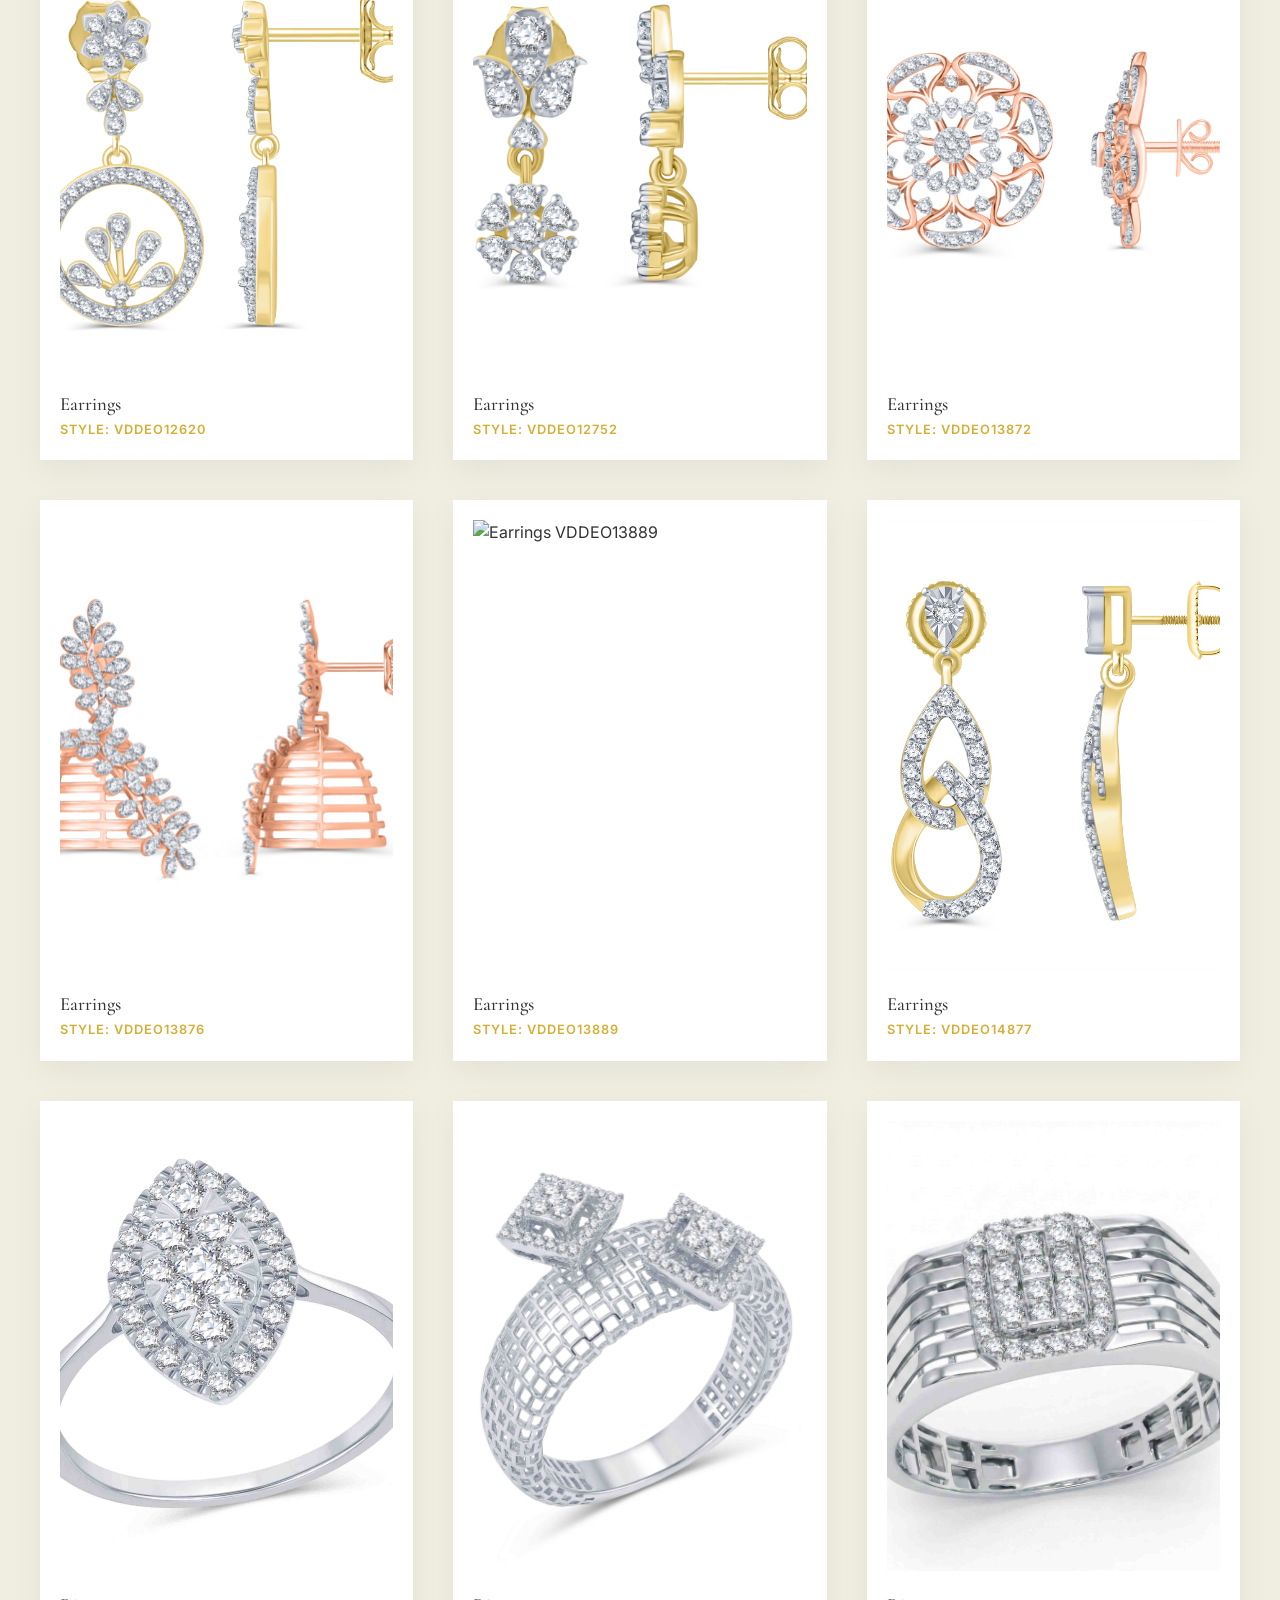
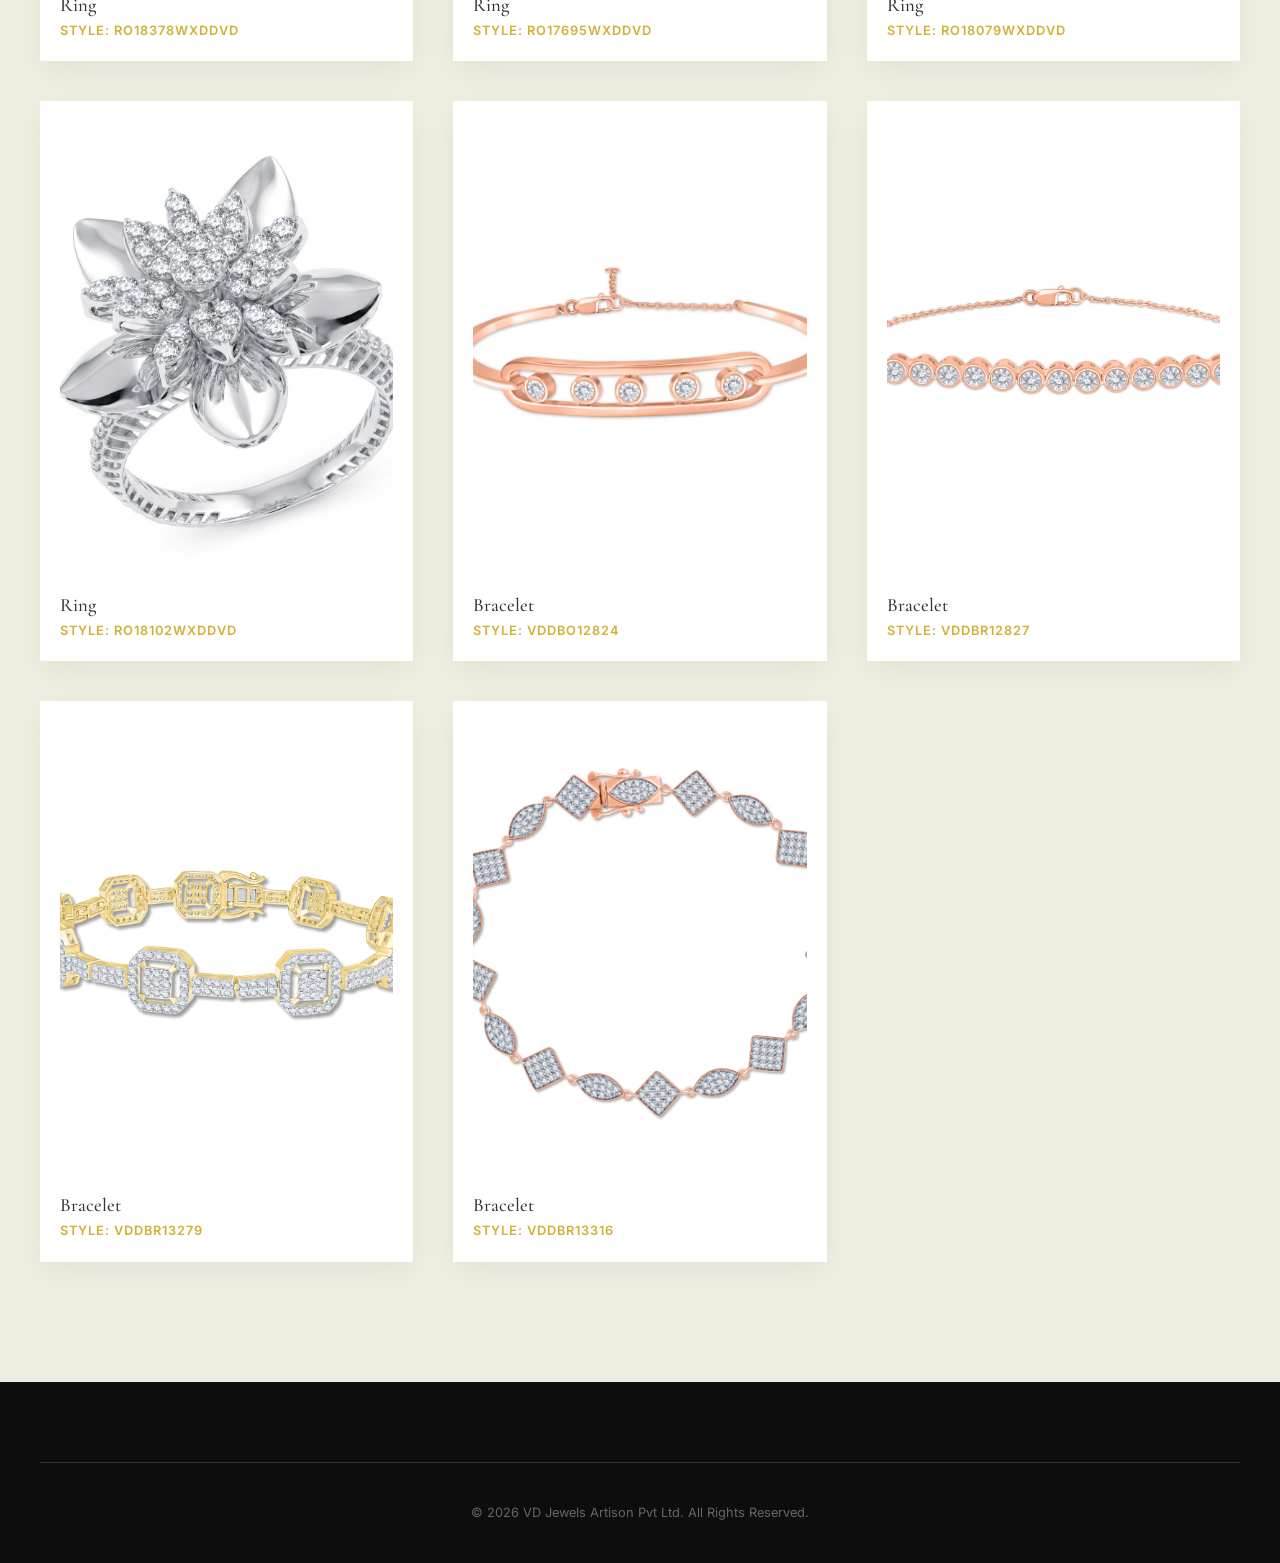
==== commit 2c9854ed: "Update rings collection: 4 new styles RO18378, RO17695, RO18079, RO18102" ====
--- a/products.html
+++ b/products.html
@@ -134,17 +134,10 @@
             'rings': {
                 name: 'Ring',
                 images: [
-                    'assets/Rings/VDDRO13446..jpg',
-                    'assets/Rings/VDDRO13486.jpg',
-                    'assets/Rings/VDDRO13488.jpg',
-                    'assets/Rings/VDDRO13489.jpg',
-                    'assets/Rings/VDDRO13512.jpg',
-                    'assets/Rings/VDDRO13521..jpg',
-                    'assets/Rings/VDDRO13521.jpg',
-                    'assets/Rings/VDDRO14335..jpg',
-                    'assets/Rings/VDDRO14982.jpg',
-                    'assets/Rings/VDDRO14983.jpg',
-                    'assets/Rings/VDDRO14993.jpg'
+                    'assets/Rings/RO18378WXDDVD.jpg',
+                    'assets/Rings/RO17695WXDDVD.jpg',
+                    'assets/Rings/RO18079WXDDVD.jpg',
+                    'assets/Rings/RO18102WXDDVD.jpg'
                 ]
             },
             'bracelets': {
--- a/index.css
+++ b/index.css
@@ -737,12 +737,13 @@
     height: 100%;
     object-fit: cover;
     object-position: top center;
-    filter: grayscale(100%) contrast(1.1);
+    filter: grayscale(100%);
+    image-rendering: high-quality; /* Helps reduce downscaling grain */
     transition: filter 0.5s ease, transform 0.5s ease;
 }
 
 .leader-card:hover .leader-img-wrapper img {
-    filter: grayscale(0%) contrast(1);
+    filter: grayscale(0%);
     transform: scale(1.05);
 }
 
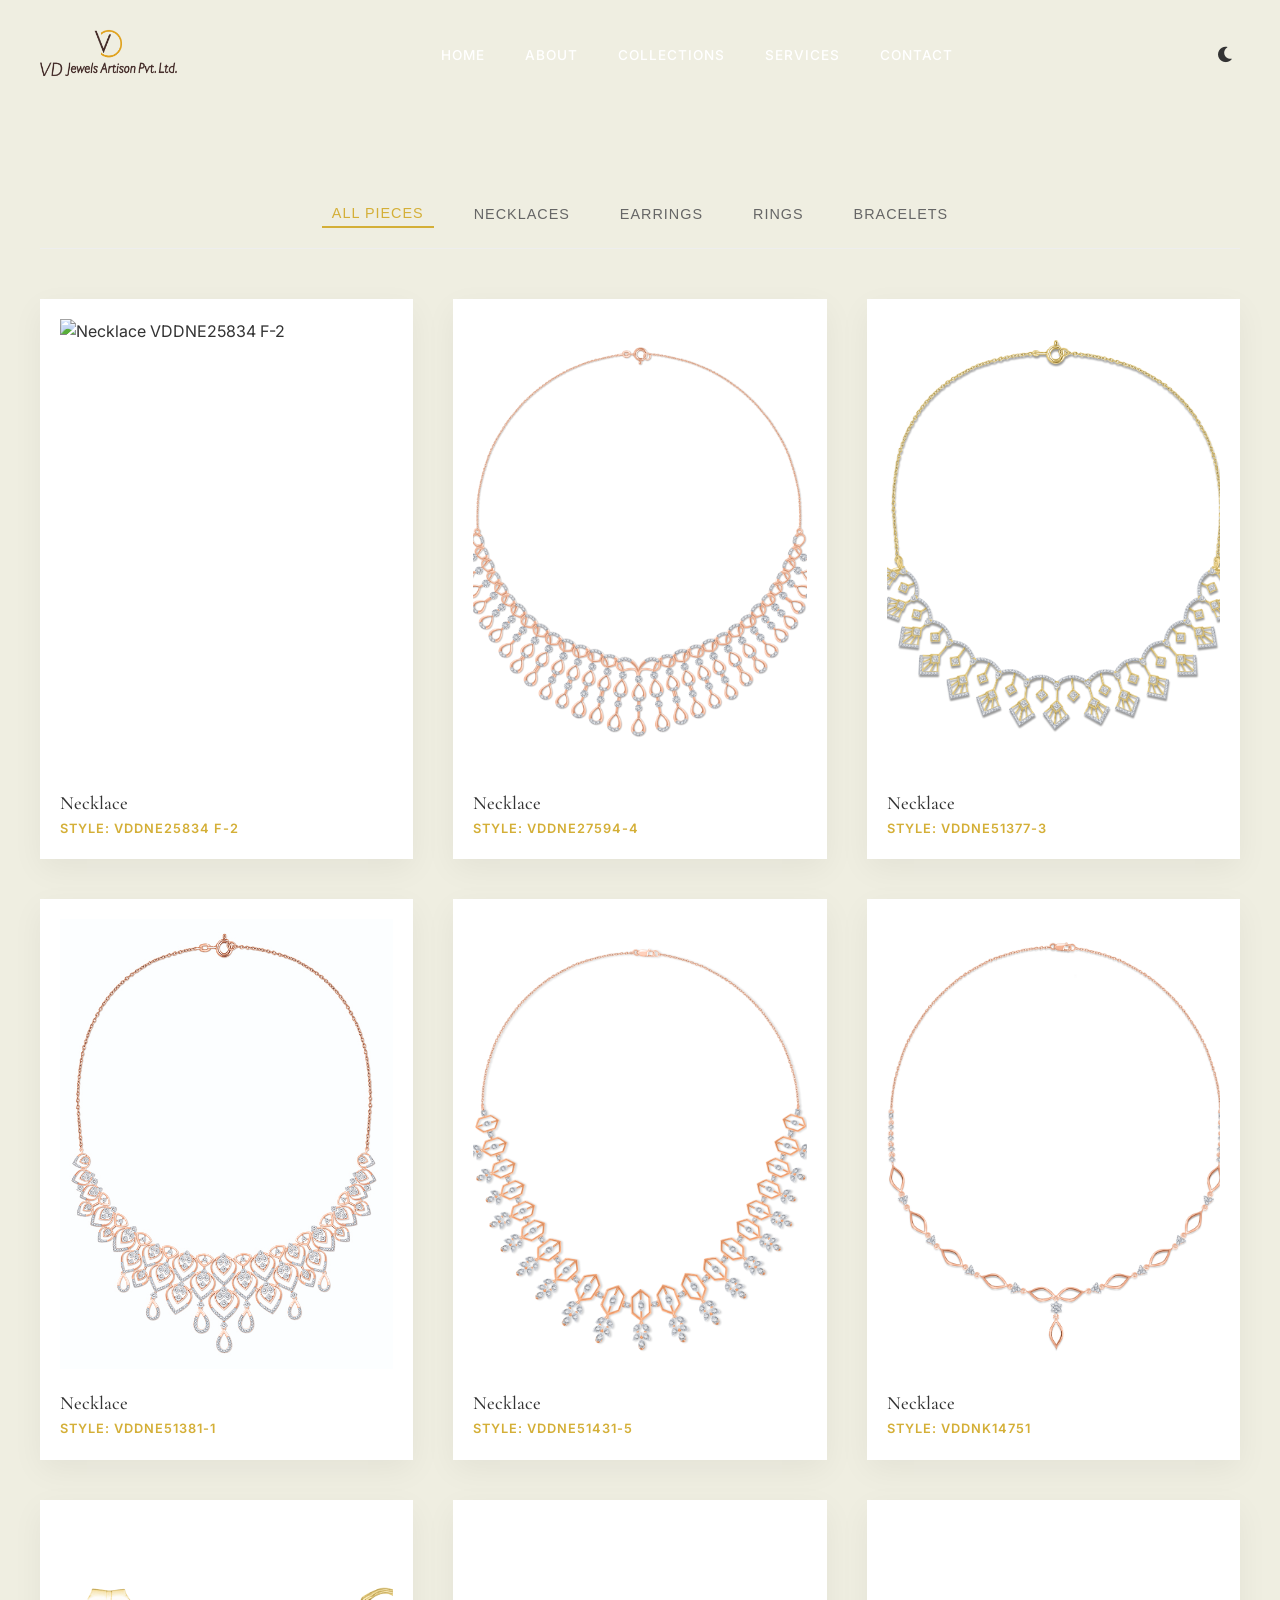
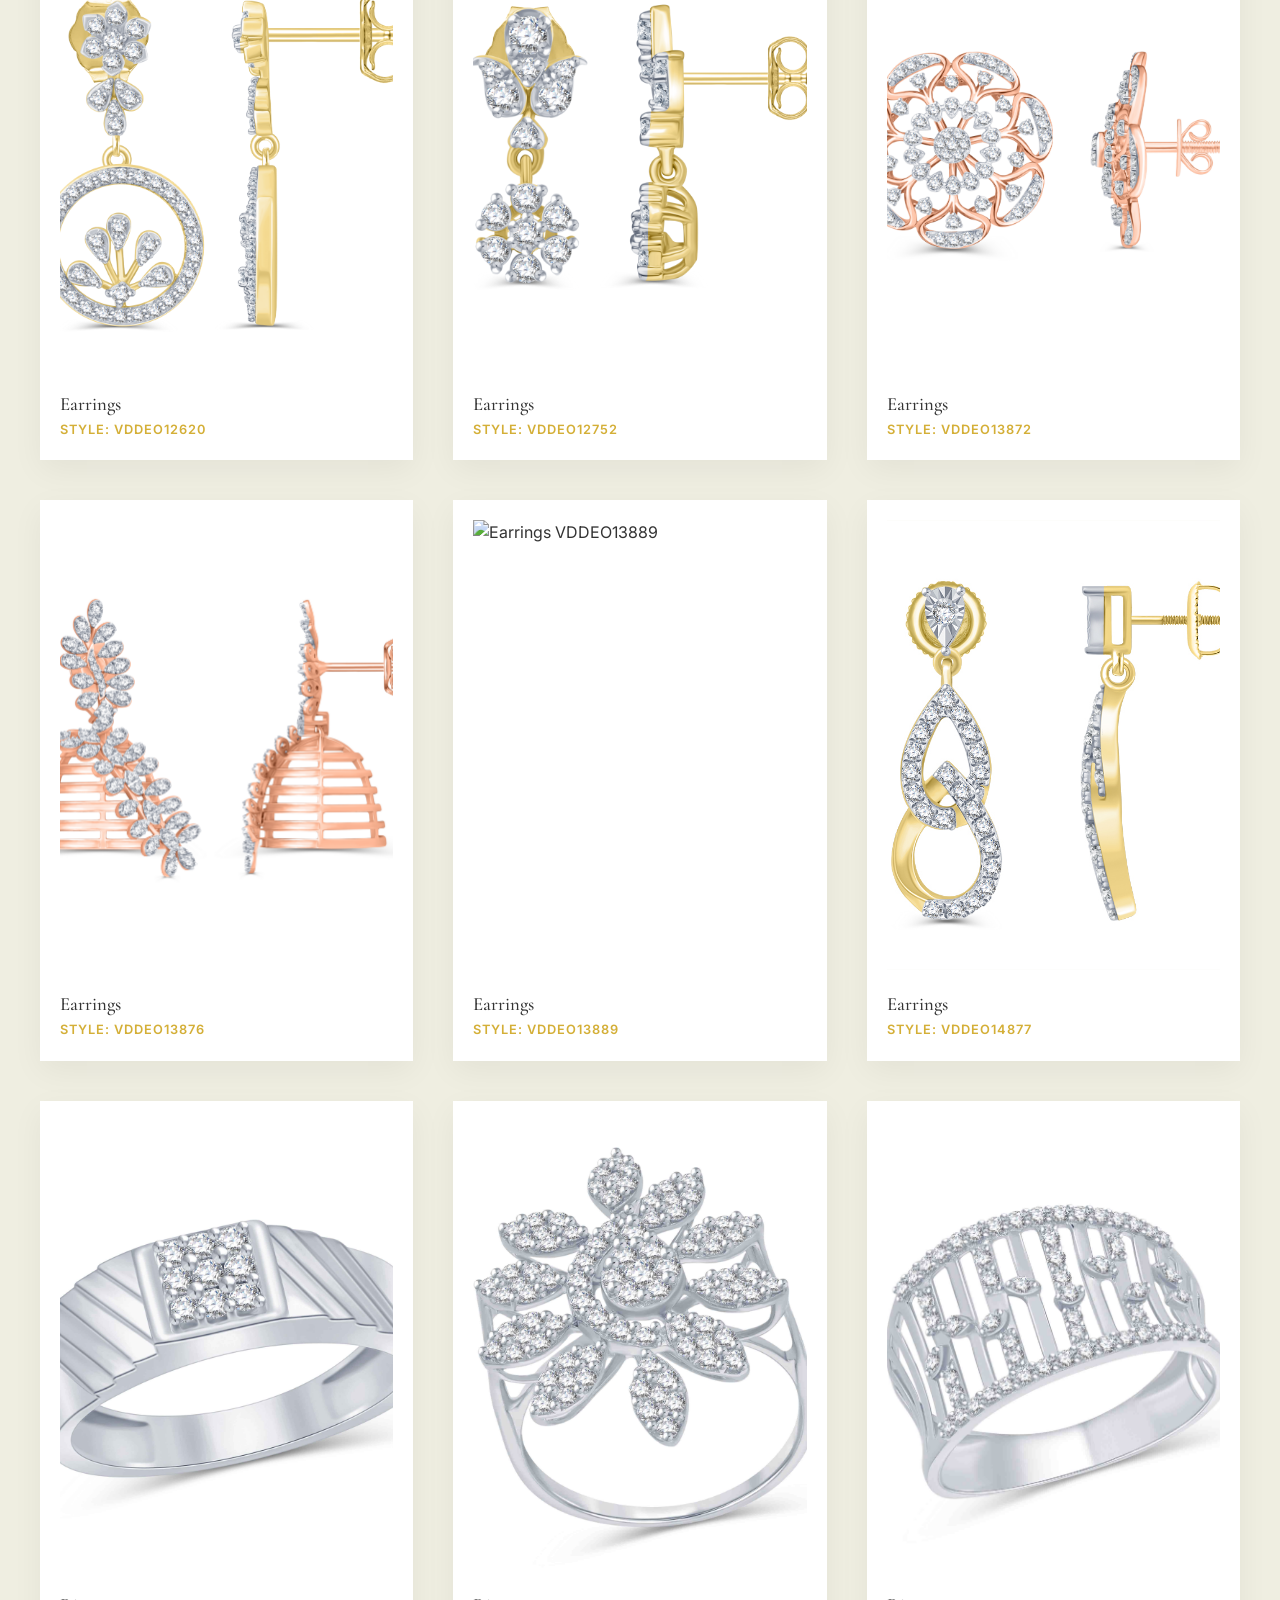
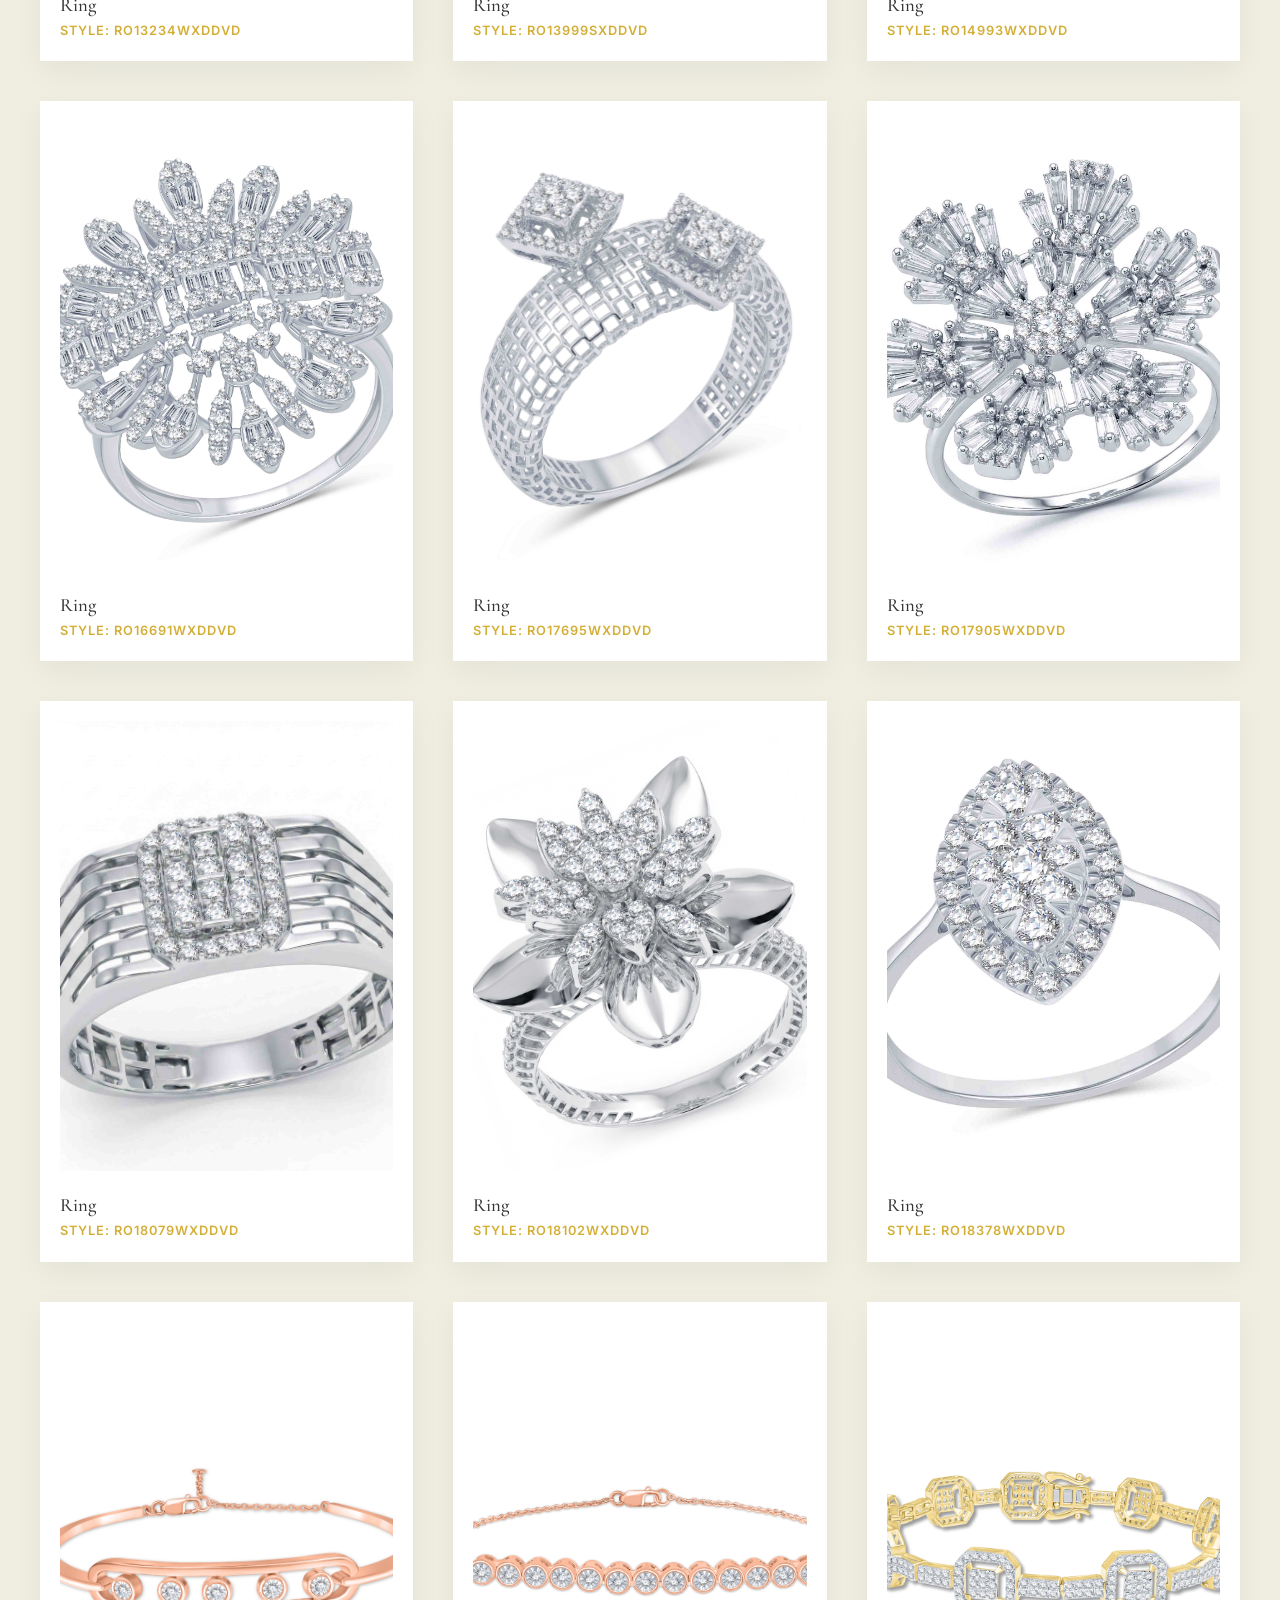
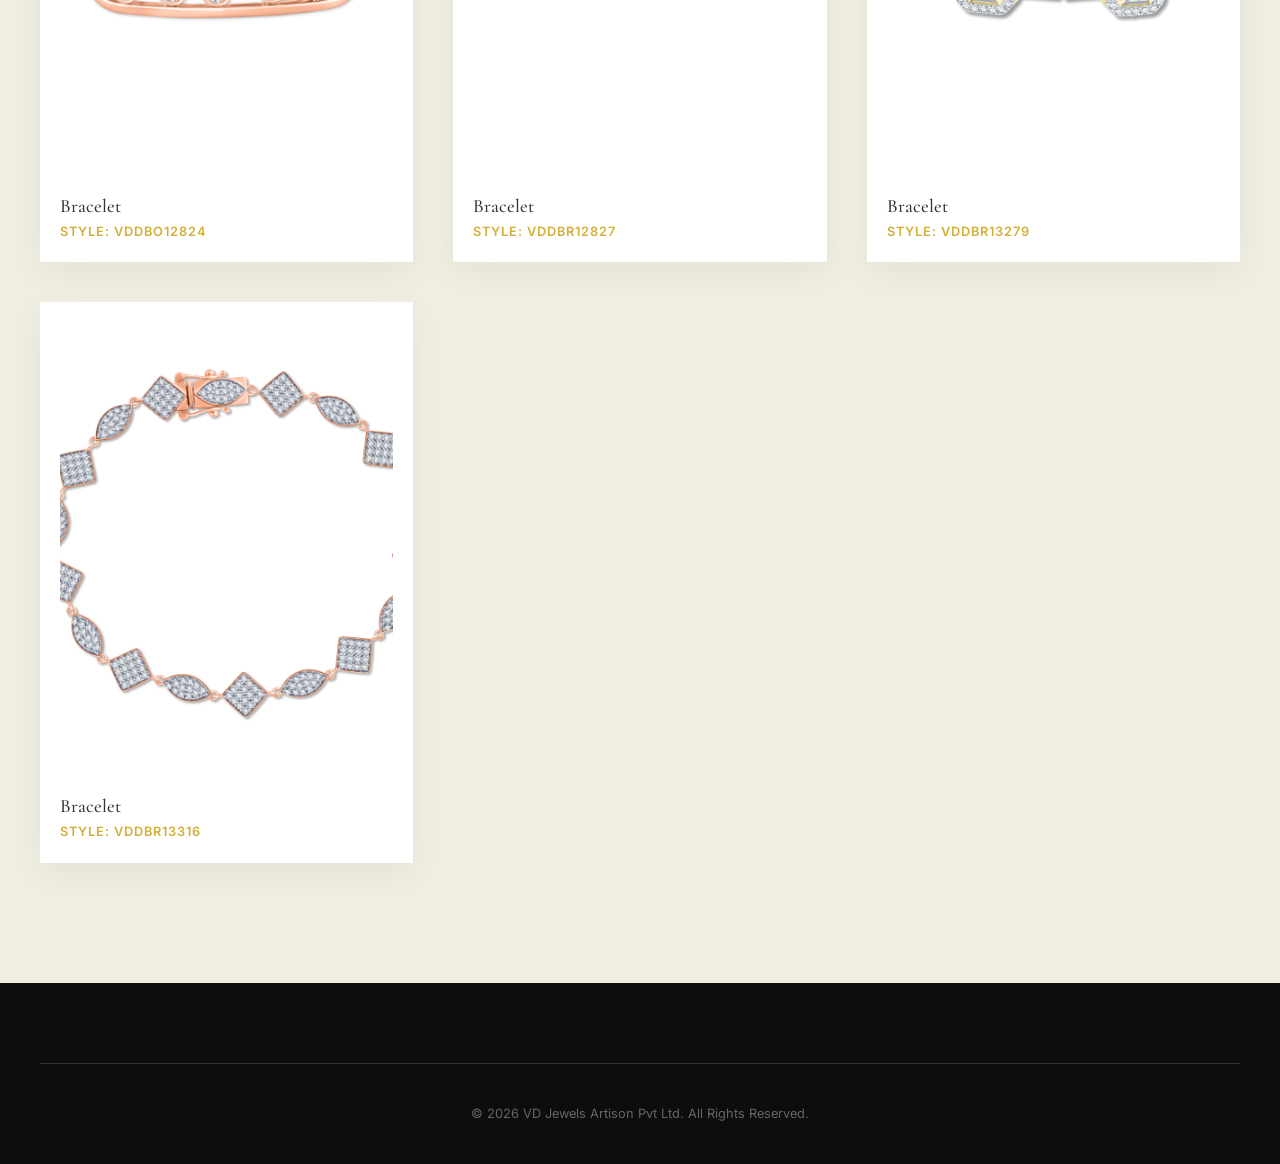
==== commit b81a630e: "Add 5 new ring images to products.html rings collection" ====
--- a/products.html
+++ b/products.html
@@ -134,10 +134,15 @@
             'rings': {
                 name: 'Ring',
                 images: [
-                    'assets/Rings/RO18378WXDDVD.jpg',
+                    'assets/Rings/RO13234WXDDVD.jpg',
+                    'assets/Rings/RO13999SXDDVD.jpg',
+                    'assets/Rings/RO14993WXDDVD.jpg',
+                    'assets/Rings/RO16691WXDDVD.jpg',
                     'assets/Rings/RO17695WXDDVD.jpg',
+                    'assets/Rings/RO17905WXDDVD.jpg',
                     'assets/Rings/RO18079WXDDVD.jpg',
-                    'assets/Rings/RO18102WXDDVD.jpg'
+                    'assets/Rings/RO18102WXDDVD.jpg',
+                    'assets/Rings/RO18378WXDDVD.jpg'
                 ]
             },
             'bracelets': {
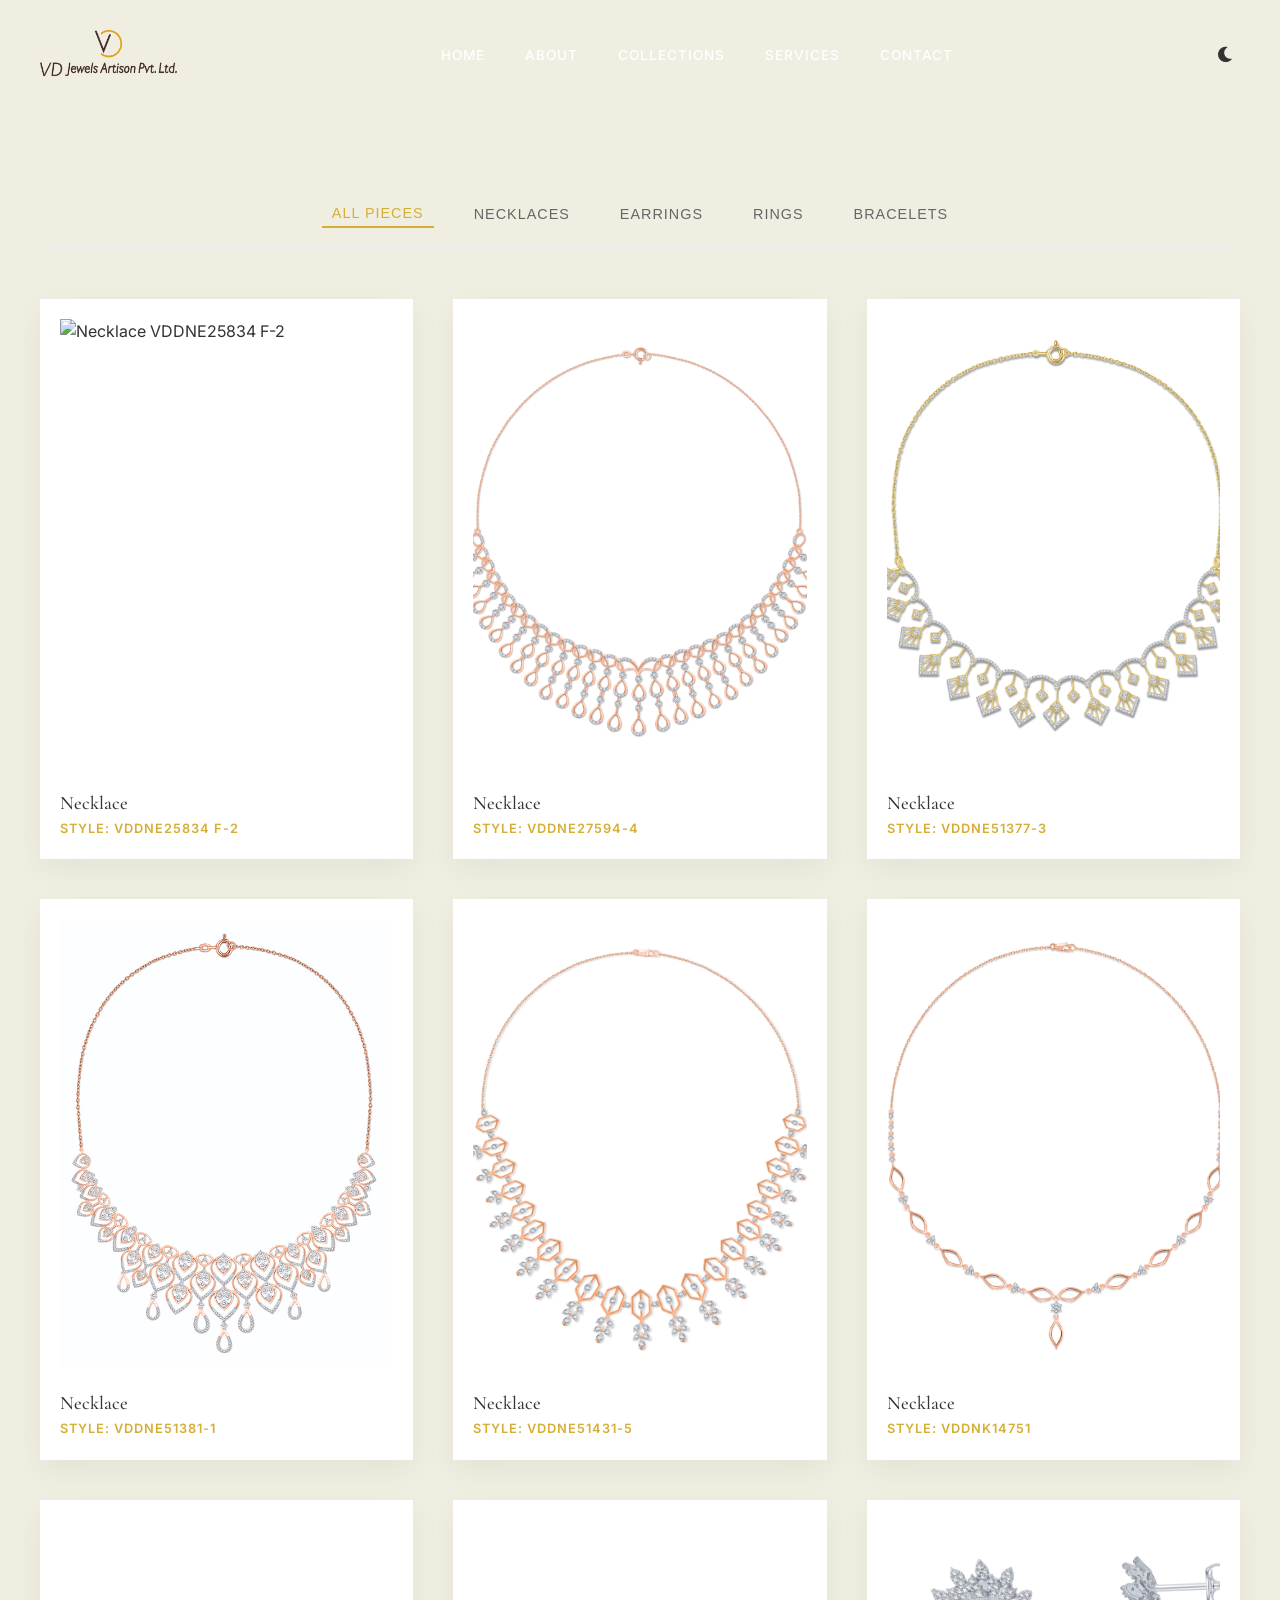
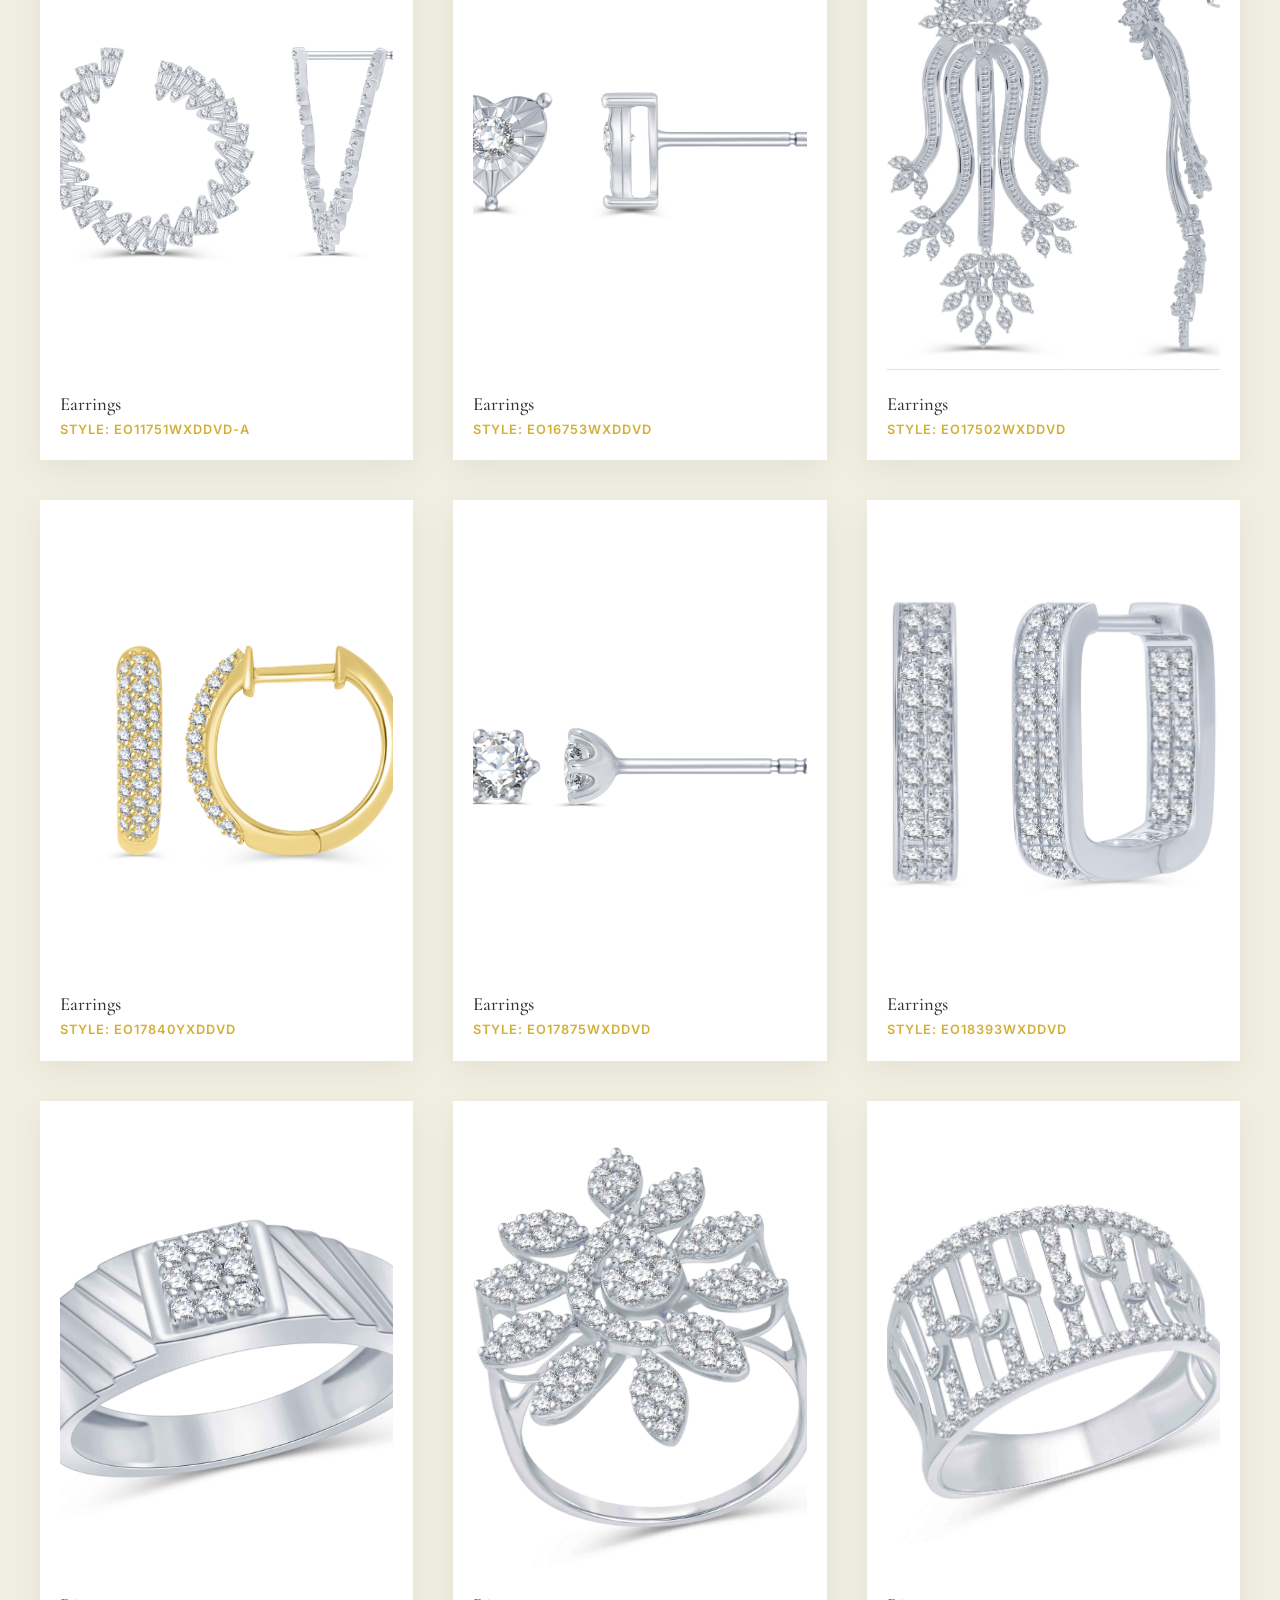
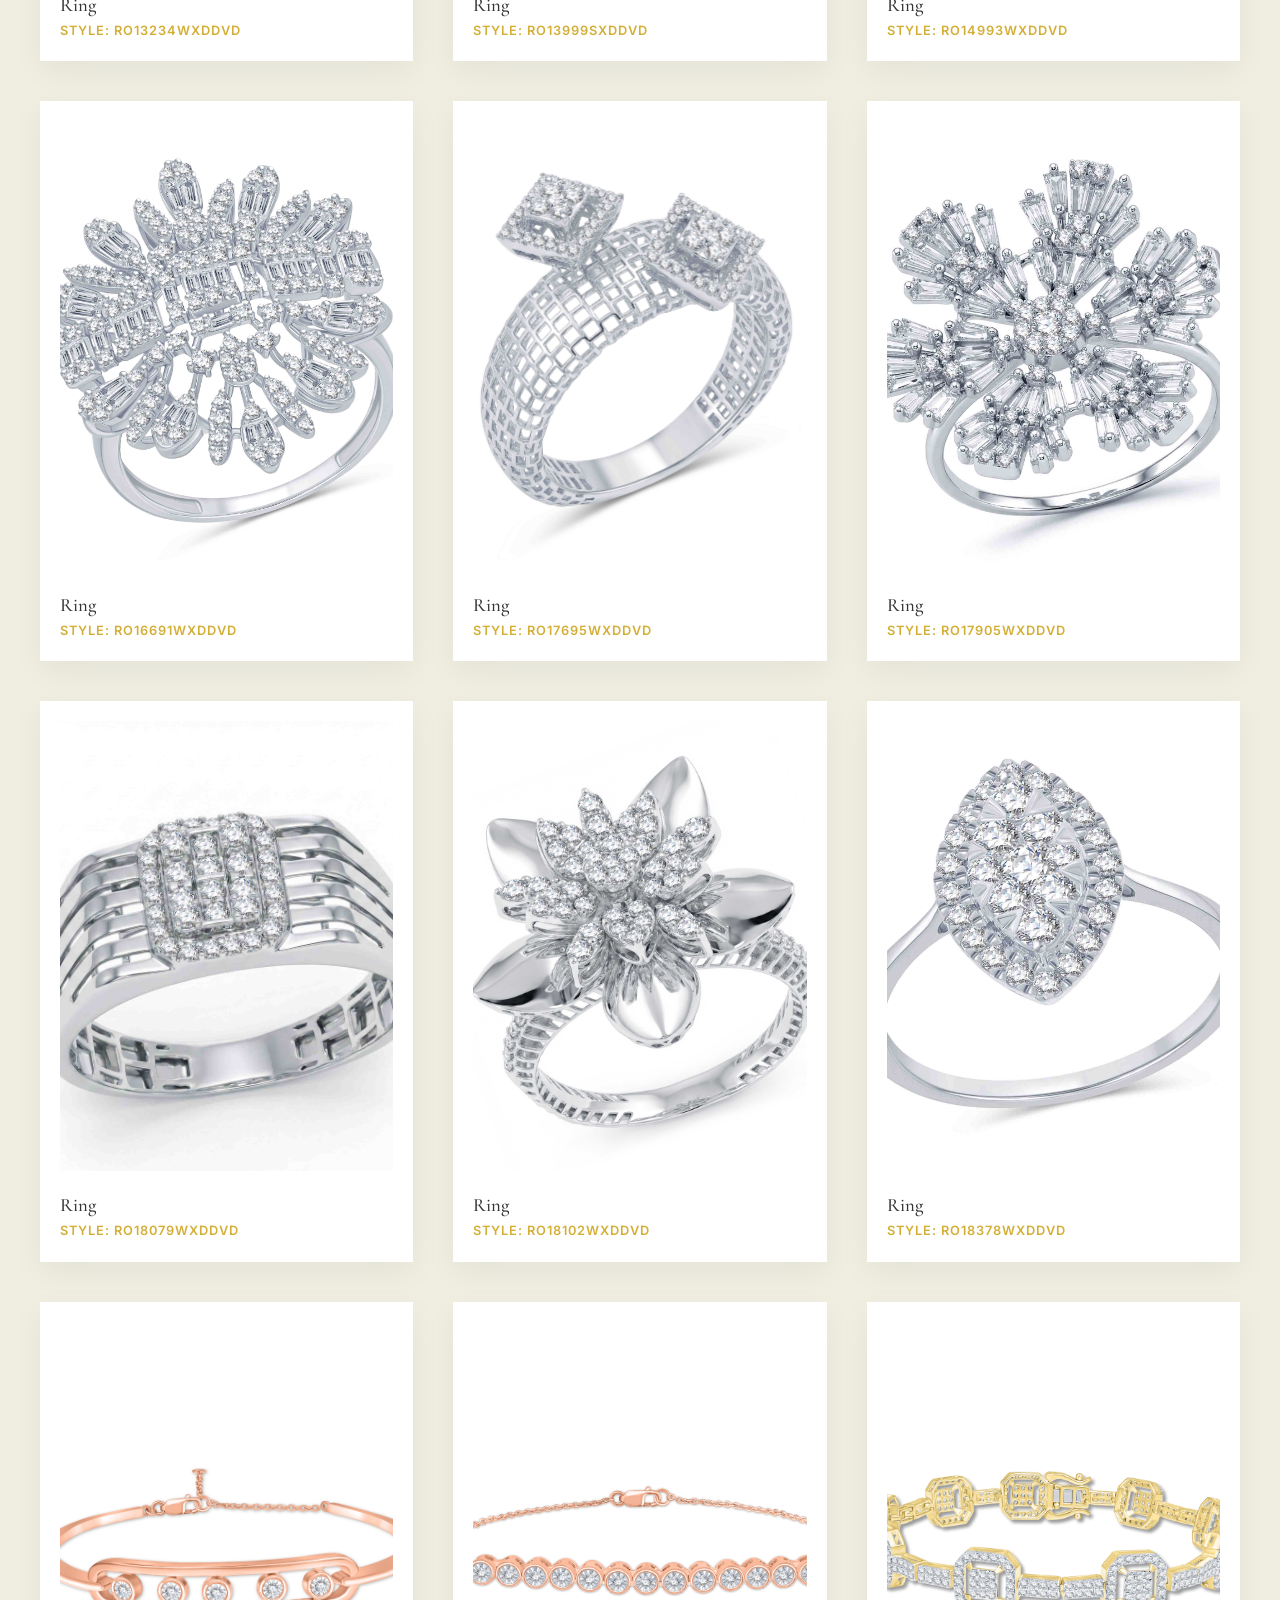
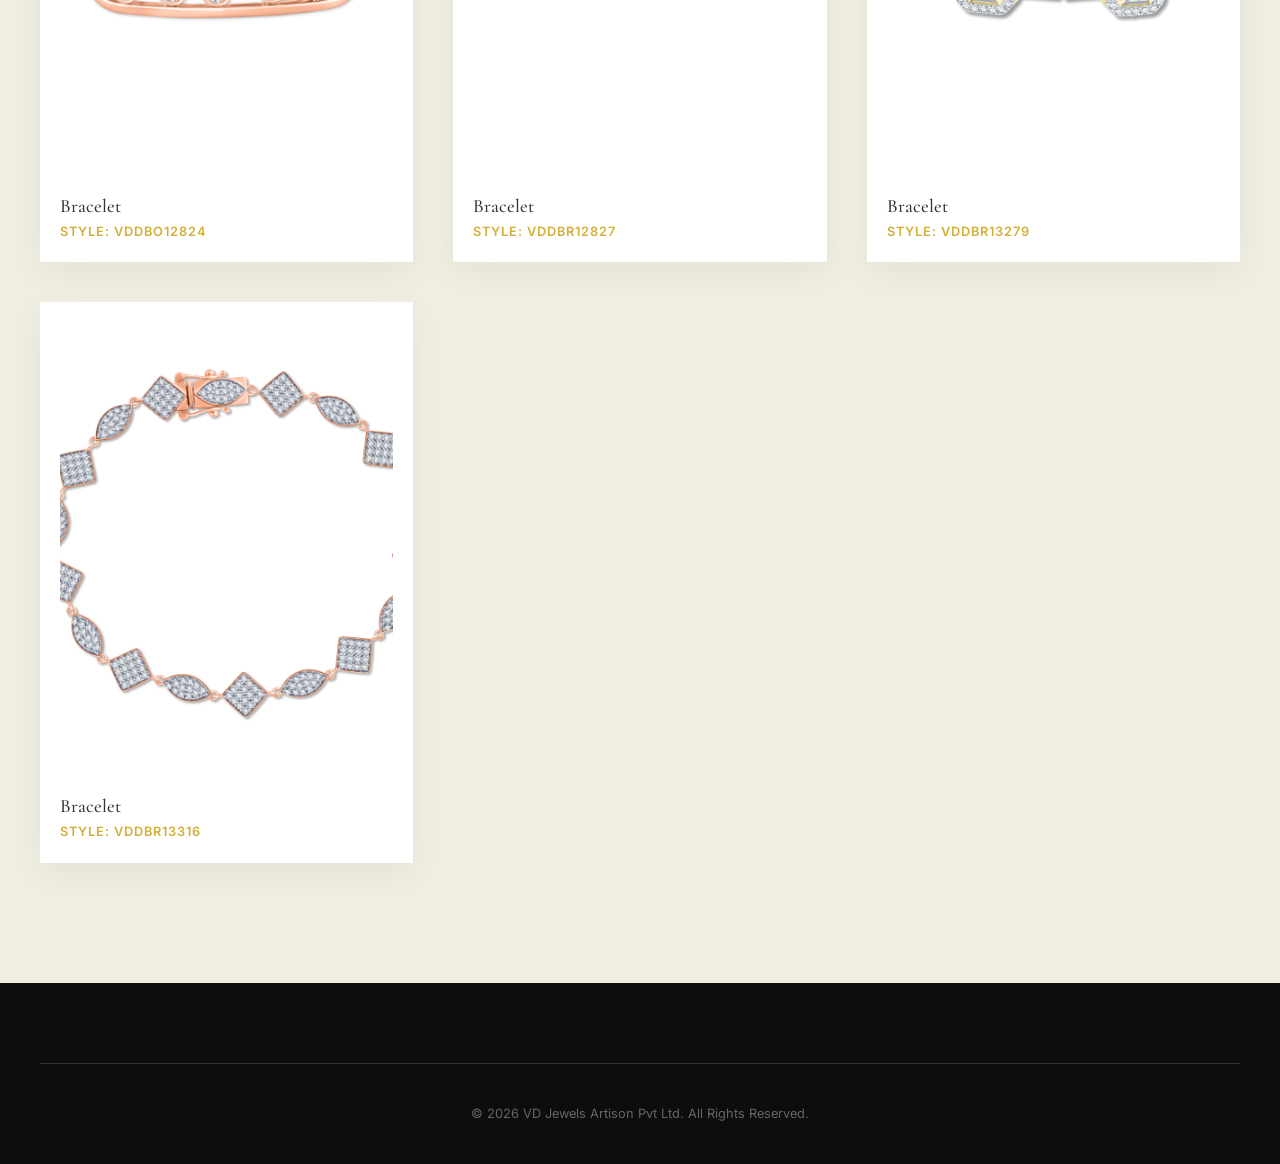
==== commit ccd2d7a3: "Update Earrings collection in products.html with new image files" ====
--- a/products.html
+++ b/products.html
@@ -123,12 +123,12 @@
             'earrings': {
                 name: 'Earrings',
                 images: [
-                    'assets/Earrings/VDDEO12620.png',
-                    'assets/Earrings/VDDEO12752.png',
-                    'assets/Earrings/VDDEO13872.jpg',
-                    'assets/Earrings/VDDEO13876.jpg',
-                    'assets/Earrings/VDDEO13889 ..jpg',
-                    'assets/Earrings/VDDEO14877.jpg'
+                    'assets/Earrings/EO11751WXDDVD-A.jpg',
+                    'assets/Earrings/EO16753WXDDVD.jpg',
+                    'assets/Earrings/EO17502WXDDVD.jpg',
+                    'assets/Earrings/EO17840YXDDVD.jpg',
+                    'assets/Earrings/EO17875WXDDVD.jpg',
+                    'assets/Earrings/EO18393WXDDVD.jpg'
                 ]
             },
             'rings': {
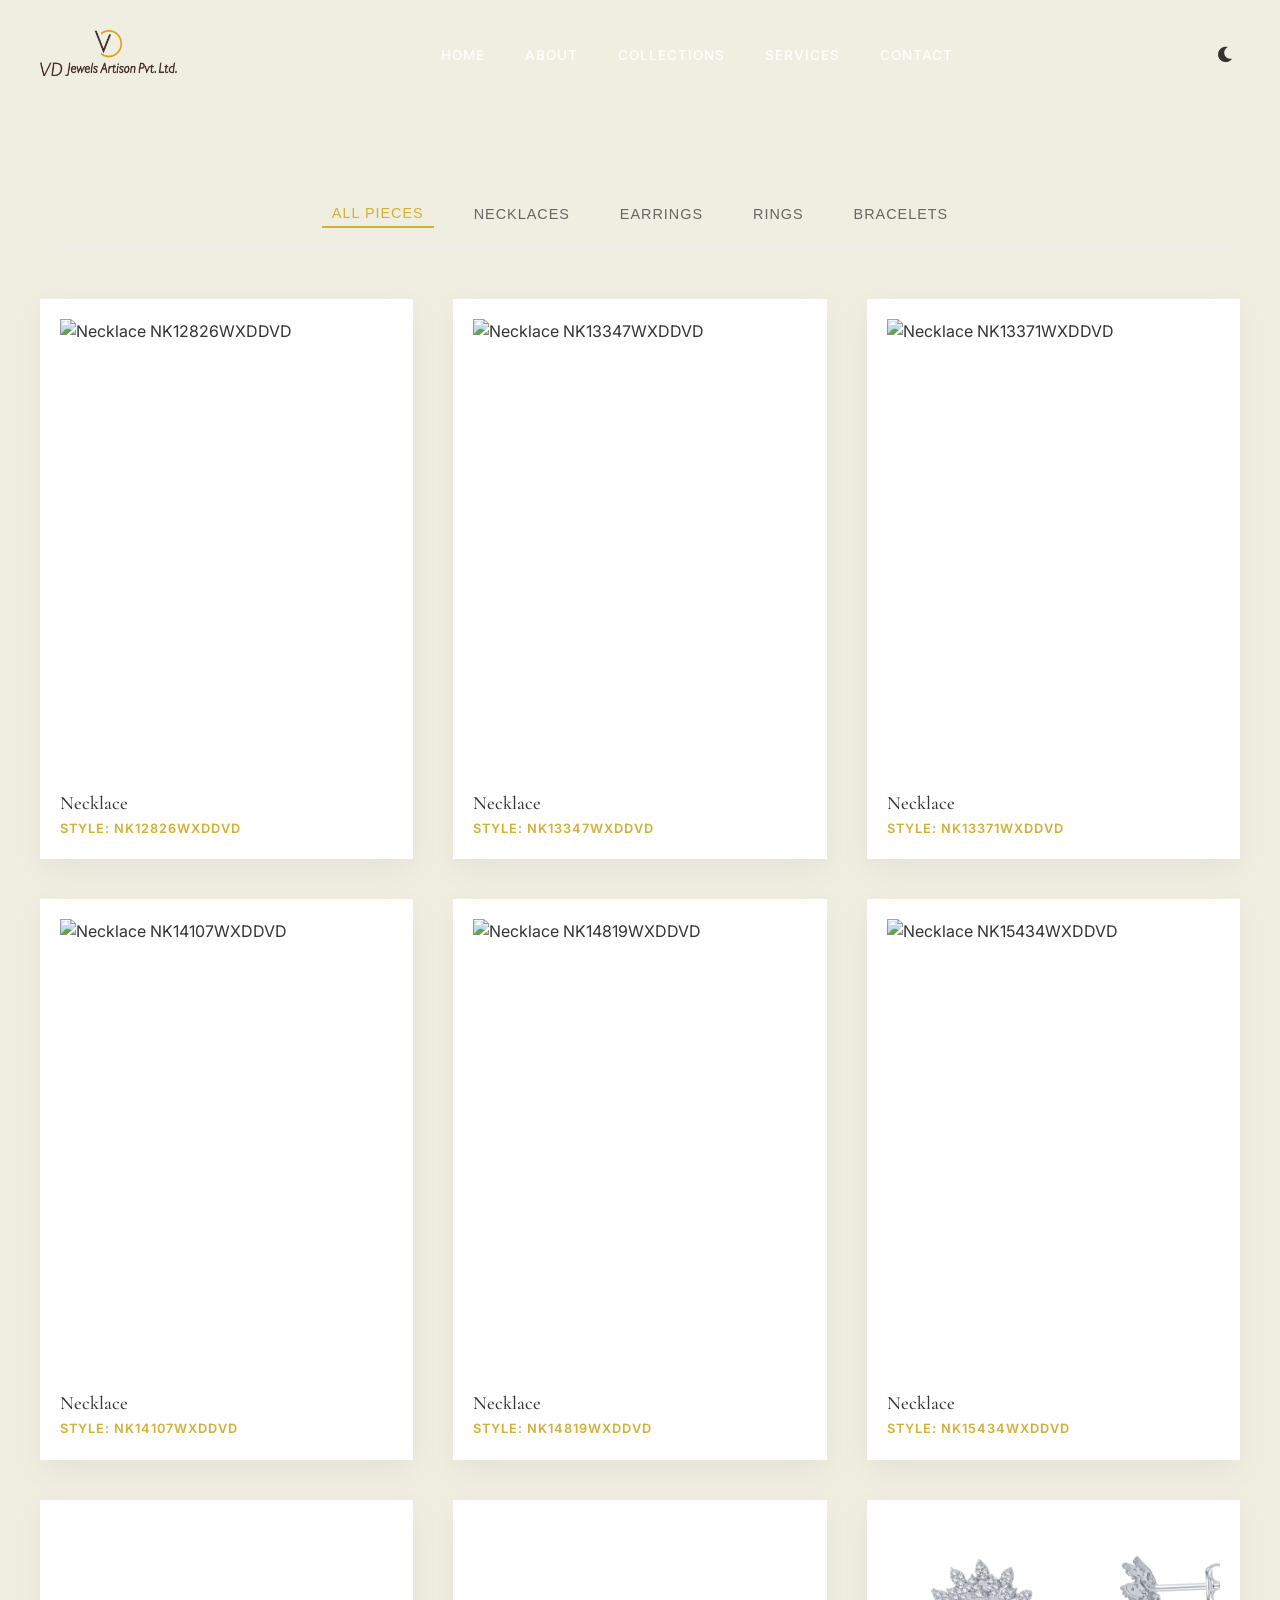
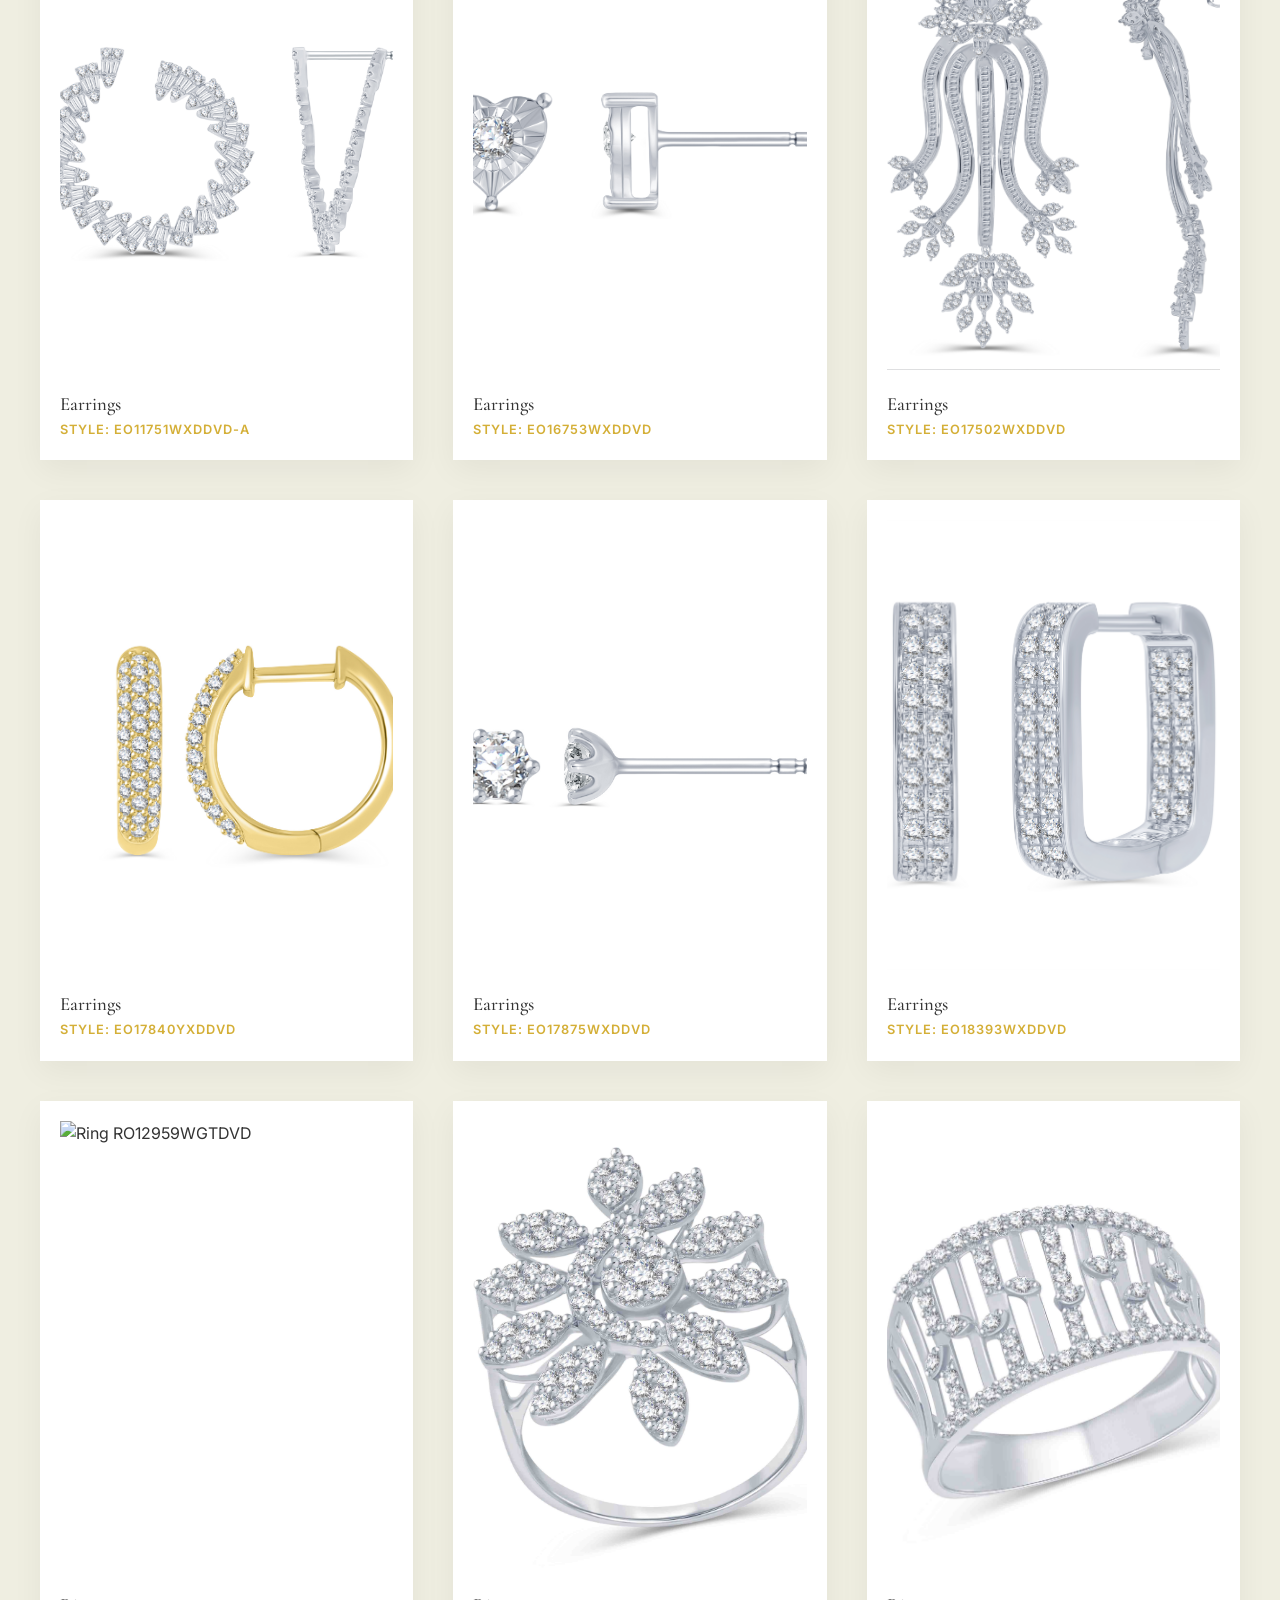
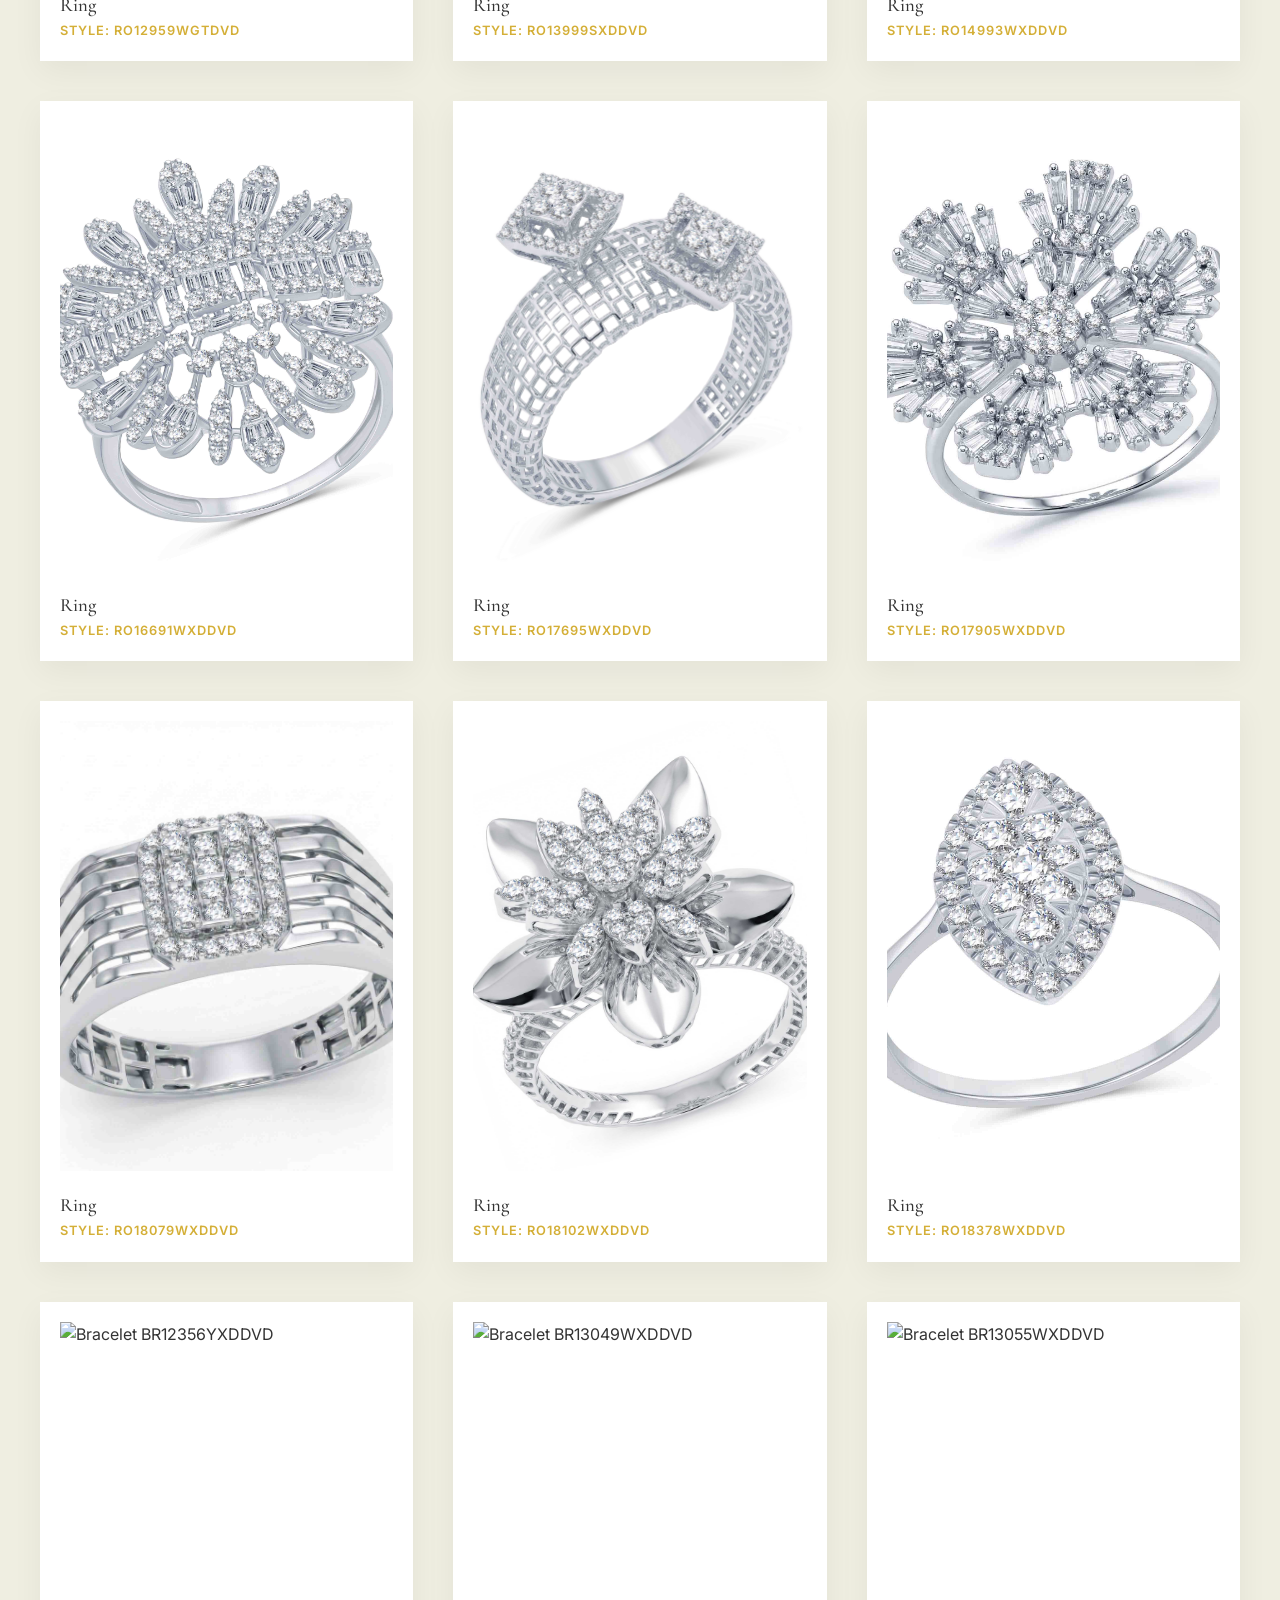
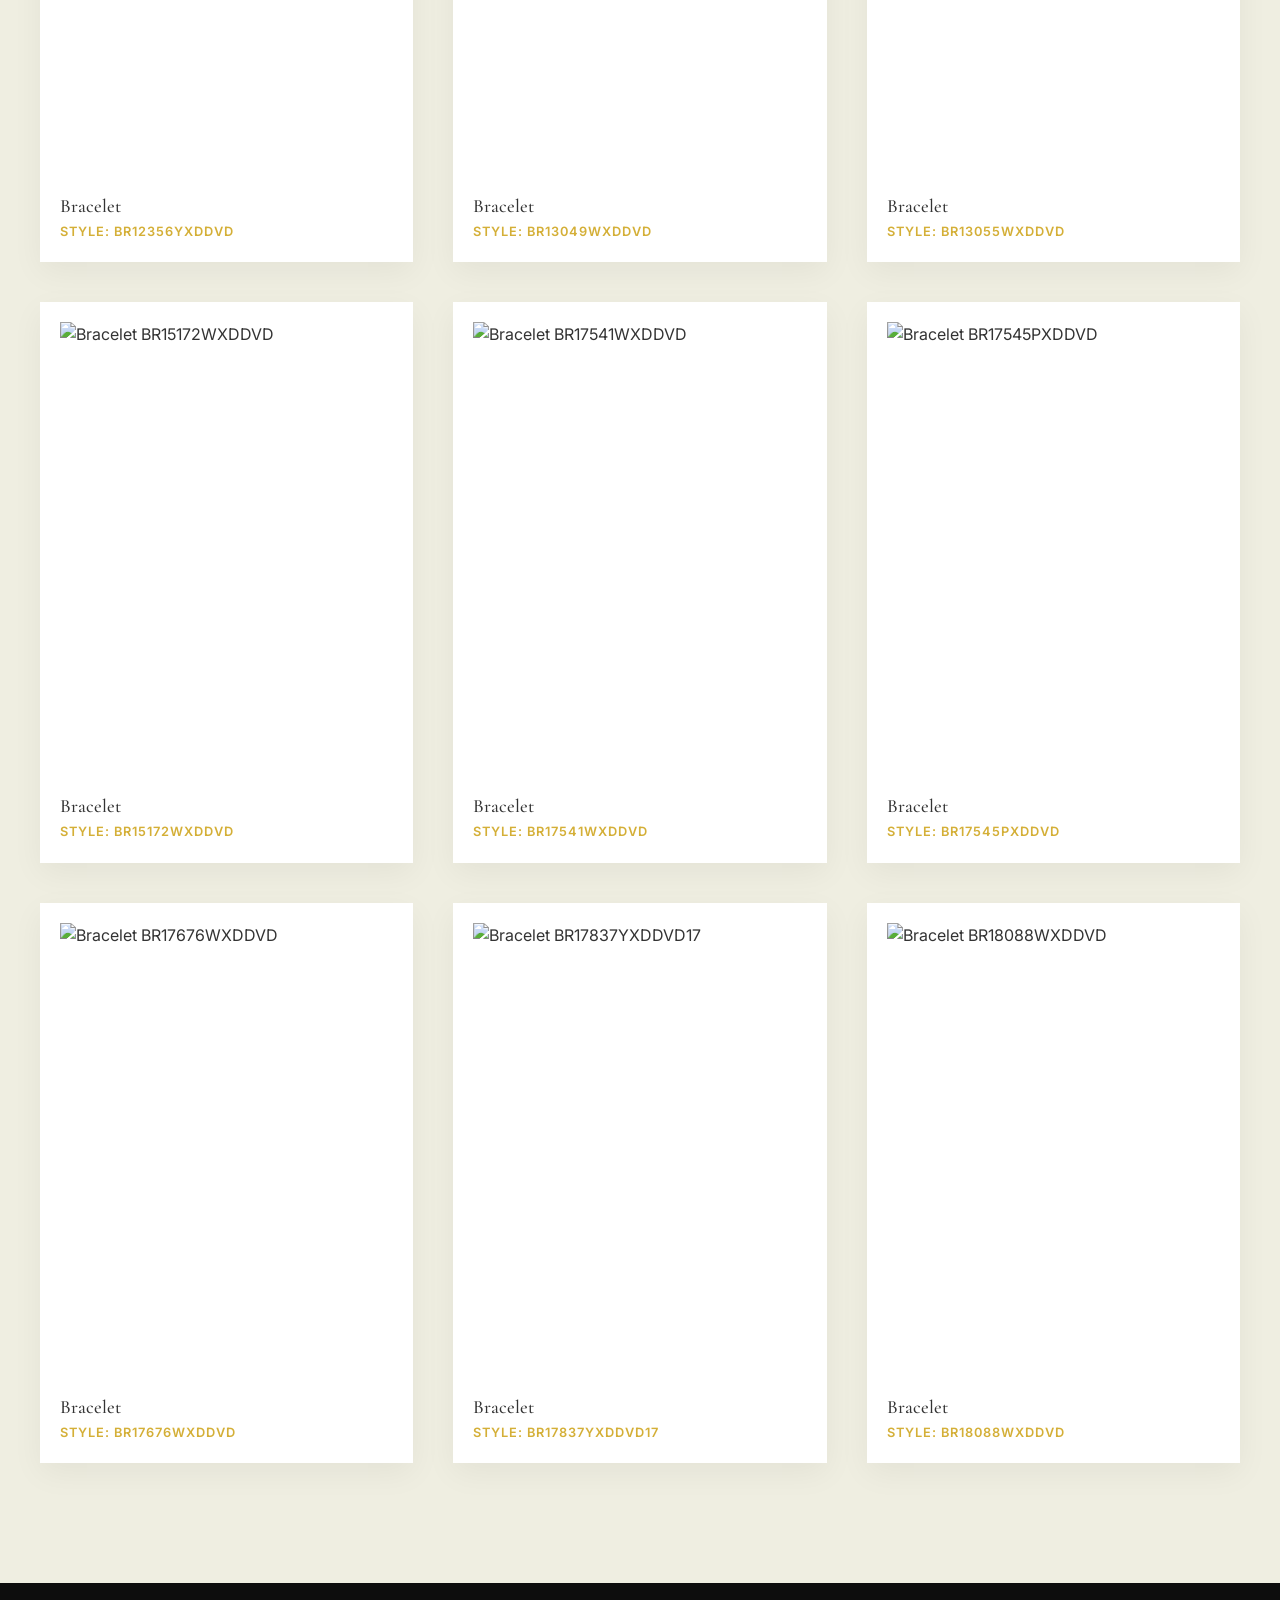
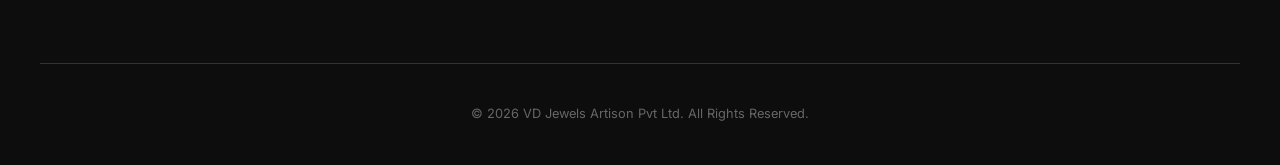
==== commit 5ec9dc8e: "Update products.html with newly added image files" ====
--- a/products.html
+++ b/products.html
@@ -112,12 +112,12 @@
             'necklaces': {
                 name: 'Necklace',
                 images: [
-                    'assets/Necklaces/VDDNE25834 F-2.jpg',
-                    'assets/Necklaces/VDDNE27594-4.png',
-                    'assets/Necklaces/VDDNE51377-3.png',
-                    'assets/Necklaces/VDDNE51381-1.jpg',
-                    'assets/Necklaces/VDDNE51431-5.png',
-                    'assets/Necklaces/VDDNK14751..jpg'
+                    'assets/Necklaces/NK12826WXDDVD.jpg',
+                    'assets/Necklaces/NK13347WXDDVD.jpg',
+                    'assets/Necklaces/NK13371WXDDVD.jpg',
+                    'assets/Necklaces/NK14107WXDDVD.jpg',
+                    'assets/Necklaces/NK14819WXDDVD.jpg',
+                    'assets/Necklaces/NK15434WXDDVD.jpg'
                 ]
             },
             'earrings': {
@@ -134,7 +134,7 @@
             'rings': {
                 name: 'Ring',
                 images: [
-                    'assets/Rings/RO13234WXDDVD.jpg',
+                    'assets/Rings/RO12959WGTDVD.jpg',
                     'assets/Rings/RO13999SXDDVD.jpg',
                     'assets/Rings/RO14993WXDDVD.jpg',
                     'assets/Rings/RO16691WXDDVD.jpg',
@@ -148,10 +148,15 @@
             'bracelets': {
                 name: 'Bracelet',
                 images: [
-                    'assets/Bracelet/VDDBO12824.jpg',
-                    'assets/Bracelet/VDDBR12827.png',
-                    'assets/Bracelet/VDDBR13279.png',
-                    'assets/Bracelet/VDDBR13316.jpg'
+                    'assets/Bracelet/BR12356YXDDVD.jpg',
+                    'assets/Bracelet/BR13049WXDDVD.jpg',
+                    'assets/Bracelet/BR13055WXDDVD.jpg',
+                    'assets/Bracelet/BR15172WXDDVD.jpg',
+                    'assets/Bracelet/BR17541WXDDVD.jpg',
+                    'assets/Bracelet/BR17545PXDDVD.jpg',
+                    'assets/Bracelet/BR17676WXDDVD.jpg',
+                    'assets/Bracelet/BR17837YXDDVD17.jpg',
+                    'assets/Bracelet/BR18088WXDDVD.jpg'
                 ]
             }
         };
